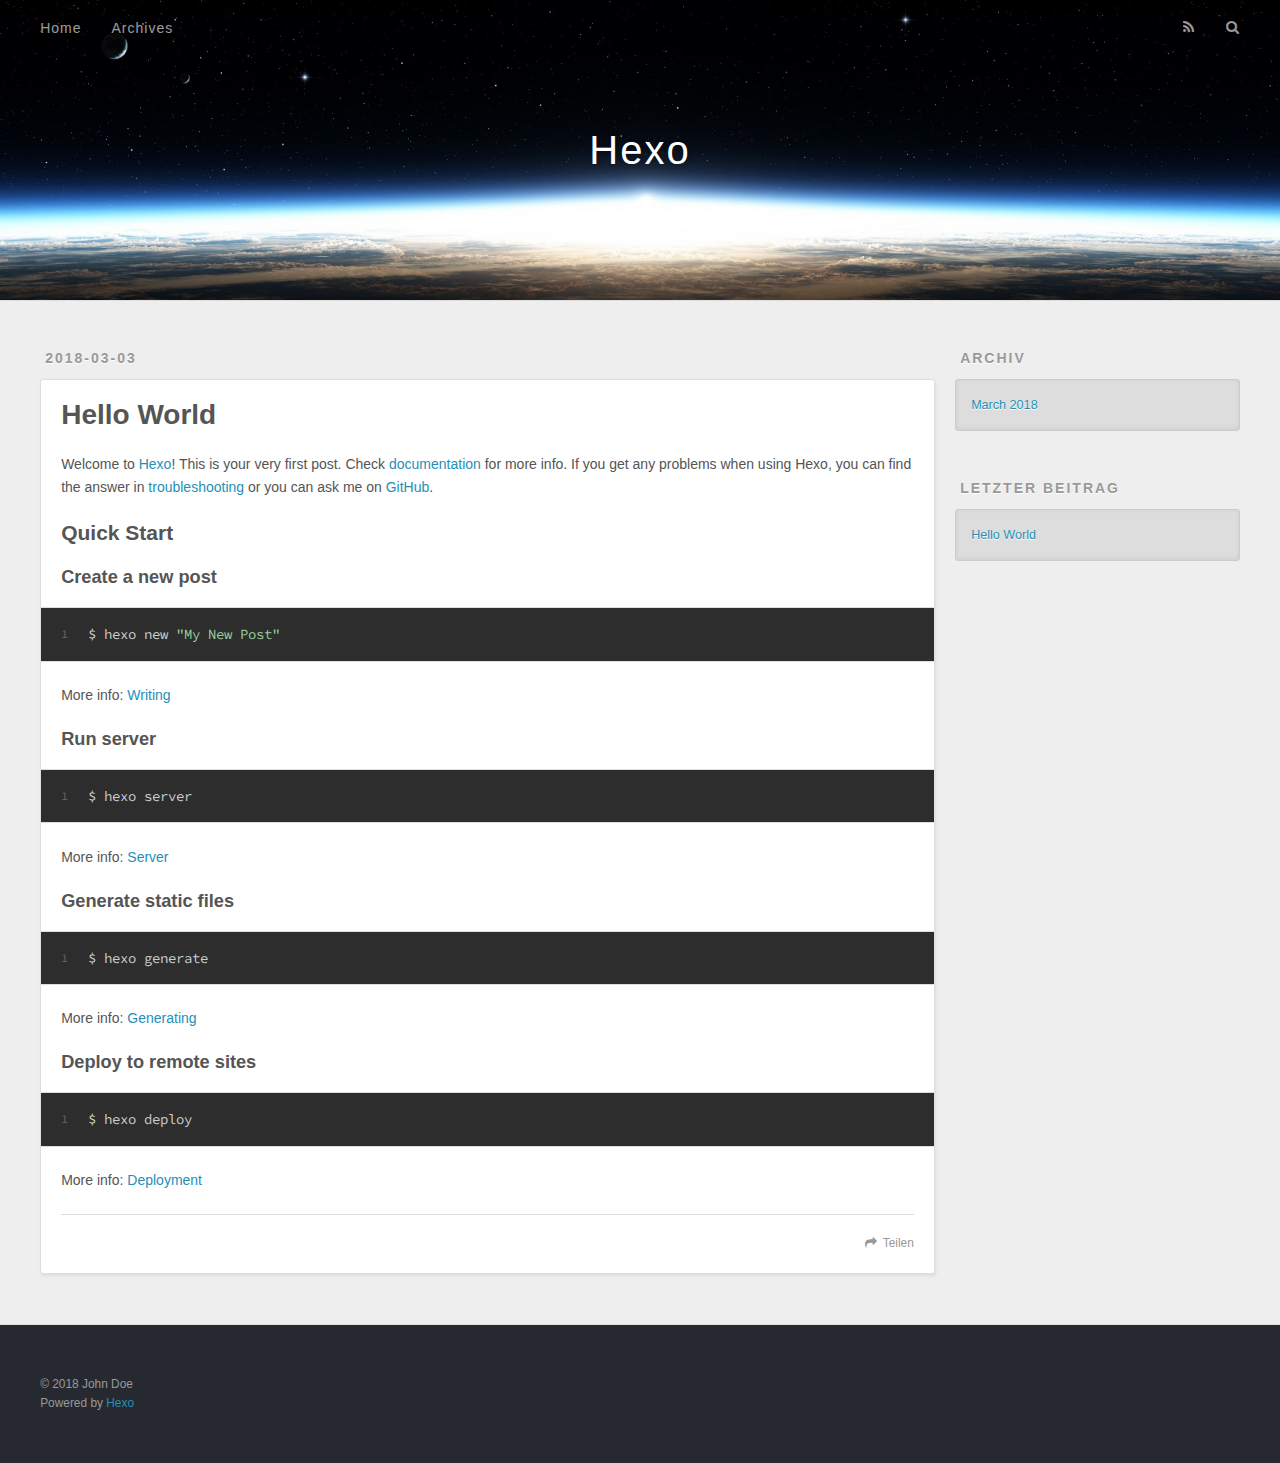
==== index.html @ 1d06ceee "Site updated: 2018-03-03 21:00:55" ====
<!DOCTYPE html>
<html>
<head>
  <meta charset="utf-8">
  

  
  <title>Hexo</title>
  <meta name="viewport" content="width=device-width, initial-scale=1, maximum-scale=1">
  <meta property="og:type" content="website">
<meta property="og:title" content="Hexo">
<meta property="og:url" content="http://yoursite.com/index.html">
<meta property="og:site_name" content="Hexo">
<meta name="twitter:card" content="summary">
<meta name="twitter:title" content="Hexo">
  
    <link rel="alternate" href="/atom.xml" title="Hexo" type="application/atom+xml">
  
  
    <link rel="icon" href="/favicon.png">
  
  
    <link href="//fonts.googleapis.com/css?family=Source+Code+Pro" rel="stylesheet" type="text/css">
  
  <link rel="stylesheet" href="/css/style.css">
</head>

<body>
  <div id="container">
    <div id="wrap">
      <header id="header">
  <div id="banner"></div>
  <div id="header-outer" class="outer">
    <div id="header-title" class="inner">
      <h1 id="logo-wrap">
        <a href="/" id="logo">Hexo</a>
      </h1>
      
    </div>
    <div id="header-inner" class="inner">
      <nav id="main-nav">
        <a id="main-nav-toggle" class="nav-icon"></a>
        
          <a class="main-nav-link" href="/">Home</a>
        
          <a class="main-nav-link" href="/archives">Archives</a>
        
      </nav>
      <nav id="sub-nav">
        
          <a id="nav-rss-link" class="nav-icon" href="/atom.xml" title="RSS Feed"></a>
        
        <a id="nav-search-btn" class="nav-icon" title="Suche"></a>
      </nav>
      <div id="search-form-wrap">
        <form action="//google.com/search" method="get" accept-charset="UTF-8" class="search-form"><input type="search" name="q" class="search-form-input" placeholder="Search"><button type="submit" class="search-form-submit">&#xF002;</button><input type="hidden" name="sitesearch" value="http://yoursite.com"></form>
      </div>
    </div>
  </div>
</header>
      <div class="outer">
        <section id="main">
  
    <article id="post-hello-world" class="article article-type-post" itemscope itemprop="blogPost">
  <div class="article-meta">
    <a href="/2018/03/03/hello-world/" class="article-date">
  <time datetime="2018-03-03T11:39:38.576Z" itemprop="datePublished">2018-03-03</time>
</a>
    
  </div>
  <div class="article-inner">
    
    
      <header class="article-header">
        
  
    <h1 itemprop="name">
      <a class="article-title" href="/2018/03/03/hello-world/">Hello World</a>
    </h1>
  

      </header>
    
    <div class="article-entry" itemprop="articleBody">
      
        <p>Welcome to <a href="https://hexo.io/" target="_blank" rel="noopener">Hexo</a>! This is your very first post. Check <a href="https://hexo.io/docs/" target="_blank" rel="noopener">documentation</a> for more info. If you get any problems when using Hexo, you can find the answer in <a href="https://hexo.io/docs/troubleshooting.html" target="_blank" rel="noopener">troubleshooting</a> or you can ask me on <a href="https://github.com/hexojs/hexo/issues" target="_blank" rel="noopener">GitHub</a>.</p>
<h2 id="Quick-Start"><a href="#Quick-Start" class="headerlink" title="Quick Start"></a>Quick Start</h2><h3 id="Create-a-new-post"><a href="#Create-a-new-post" class="headerlink" title="Create a new post"></a>Create a new post</h3><figure class="highlight bash"><table><tr><td class="gutter"><pre><span class="line">1</span><br></pre></td><td class="code"><pre><span class="line">$ hexo new <span class="string">"My New Post"</span></span><br></pre></td></tr></table></figure>
<p>More info: <a href="https://hexo.io/docs/writing.html" target="_blank" rel="noopener">Writing</a></p>
<h3 id="Run-server"><a href="#Run-server" class="headerlink" title="Run server"></a>Run server</h3><figure class="highlight bash"><table><tr><td class="gutter"><pre><span class="line">1</span><br></pre></td><td class="code"><pre><span class="line">$ hexo server</span><br></pre></td></tr></table></figure>
<p>More info: <a href="https://hexo.io/docs/server.html" target="_blank" rel="noopener">Server</a></p>
<h3 id="Generate-static-files"><a href="#Generate-static-files" class="headerlink" title="Generate static files"></a>Generate static files</h3><figure class="highlight bash"><table><tr><td class="gutter"><pre><span class="line">1</span><br></pre></td><td class="code"><pre><span class="line">$ hexo generate</span><br></pre></td></tr></table></figure>
<p>More info: <a href="https://hexo.io/docs/generating.html" target="_blank" rel="noopener">Generating</a></p>
<h3 id="Deploy-to-remote-sites"><a href="#Deploy-to-remote-sites" class="headerlink" title="Deploy to remote sites"></a>Deploy to remote sites</h3><figure class="highlight bash"><table><tr><td class="gutter"><pre><span class="line">1</span><br></pre></td><td class="code"><pre><span class="line">$ hexo deploy</span><br></pre></td></tr></table></figure>
<p>More info: <a href="https://hexo.io/docs/deployment.html" target="_blank" rel="noopener">Deployment</a></p>

      
    </div>
    <footer class="article-footer">
      <a data-url="http://yoursite.com/2018/03/03/hello-world/" data-id="cjebdlide0000dkpuajlhf1fl" class="article-share-link">Teilen</a>
      
      
    </footer>
  </div>
  
</article>


  


</section>
        
          <aside id="sidebar">
  
    

  
    

  
    
  
    
  <div class="widget-wrap">
    <h3 class="widget-title">Archiv</h3>
    <div class="widget">
      <ul class="archive-list"><li class="archive-list-item"><a class="archive-list-link" href="/archives/2018/03/">March 2018</a></li></ul>
    </div>
  </div>


  
    
  <div class="widget-wrap">
    <h3 class="widget-title">letzter Beitrag</h3>
    <div class="widget">
      <ul>
        
          <li>
            <a href="/2018/03/03/hello-world/">Hello World</a>
          </li>
        
      </ul>
    </div>
  </div>

  
</aside>
        
      </div>
      <footer id="footer">
  
  <div class="outer">
    <div id="footer-info" class="inner">
      &copy; 2018 John Doe<br>
      Powered by <a href="http://hexo.io/" target="_blank">Hexo</a>
    </div>
  </div>
</footer>
    </div>
    <nav id="mobile-nav">
  
    <a href="/" class="mobile-nav-link">Home</a>
  
    <a href="/archives" class="mobile-nav-link">Archives</a>
  
</nav>
    

<script src="//ajax.googleapis.com/ajax/libs/jquery/2.0.3/jquery.min.js"></script>


  <link rel="stylesheet" href="/fancybox/jquery.fancybox.css">
  <script src="/fancybox/jquery.fancybox.pack.js"></script>


<script src="/js/script.js"></script>



  </div>
</body>
</html>
---- css/style.css ----
body {
  width: 100%;
}
body:before,
body:after {
  content: "";
  display: table;
}
body:after {
  clear: both;
}
html,
body,
div,
span,
applet,
object,
iframe,
h1,
h2,
h3,
h4,
h5,
h6,
p,
blockquote,
pre,
a,
abbr,
acronym,
address,
big,
cite,
code,
del,
dfn,
em,
img,
ins,
kbd,
q,
s,
samp,
small,
strike,
strong,
sub,
sup,
tt,
var,
dl,
dt,
dd,
ol,
ul,
li,
fieldset,
form,
label,
legend,
table,
caption,
tbody,
tfoot,
thead,
tr,
th,
td {
  margin: 0;
  padding: 0;
  border: 0;
  outline: 0;
  font-weight: inherit;
  font-style: inherit;
  font-family: inherit;
  font-size: 100%;
  vertical-align: baseline;
}
body {
  line-height: 1;
  color: #000;
  background: #fff;
}
ol,
ul {
  list-style: none;
}
table {
  border-collapse: separate;
  border-spacing: 0;
  vertical-align: middle;
}
caption,
th,
td {
  text-align: left;
  font-weight: normal;
  vertical-align: middle;
}
a img {
  border: none;
}
input,
button {
  margin: 0;
  padding: 0;
}
input::-moz-focus-inner,
button::-moz-focus-inner {
  border: 0;
  padding: 0;
}
@font-face {
  font-family: FontAwesome;
  font-style: normal;
  font-weight: normal;
  src: url("fonts/fontawesome-webfont.eot?v=#4.0.3");
  src: url("fonts/fontawesome-webfont.eot?#iefix&v=#4.0.3") format("embedded-opentype"), url("fonts/fontawesome-webfont.woff?v=#4.0.3") format("woff"), url("fonts/fontawesome-webfont.ttf?v=#4.0.3") format("truetype"), url("fonts/fontawesome-webfont.svg#fontawesomeregular?v=#4.0.3") format("svg");
}
html,
body,
#container {
  height: 100%;
}
body {
  background: #eee;
  font: 14px -apple-system, BlinkMacSystemFont, "Segoe UI", "Roboto", "Oxygen", "Ubuntu", "Cantarell", "Fira Sans", "Droid Sans", "Helvetica Neue", sans-serif;
  -webkit-text-size-adjust: 100%;
}
.outer {
  max-width: 1220px;
  margin: 0 auto;
  padding: 0 20px;
}
.outer:before,
.outer:after {
  content: "";
  display: table;
}
.outer:after {
  clear: both;
}
.inner {
  display: inline;
  float: left;
  width: 98.33333333333333%;
  margin: 0 0.833333333333333%;
}
.left,
.alignleft {
  float: left;
}
.right,
.alignright {
  float: right;
}
.clear {
  clear: both;
}
#container {
  position: relative;
}
.mobile-nav-on {
  overflow: hidden;
}
#wrap {
  height: 100%;
  width: 100%;
  position: absolute;
  top: 0;
  left: 0;
  -webkit-transition: 0.2s ease-out;
  -moz-transition: 0.2s ease-out;
  -ms-transition: 0.2s ease-out;
  transition: 0.2s ease-out;
  z-index: 1;
  background: #eee;
}
.mobile-nav-on #wrap {
  left: 280px;
}
@media screen and (min-width: 768px) {
  #main {
    display: inline;
    float: left;
    width: 73.33333333333333%;
    margin: 0 0.833333333333333%;
  }
}
.article-date,
.article-category-link,
.archive-year,
.widget-title {
  text-decoration: none;
  text-transform: uppercase;
  letter-spacing: 2px;
  color: #999;
  margin-bottom: 1em;
  margin-left: 5px;
  line-height: 1em;
  text-shadow: 0 1px #fff;
  font-weight: bold;
}
.article-inner,
.archive-article-inner {
  background: #fff;
  -webkit-box-shadow: 1px 2px 3px #ddd;
  box-shadow: 1px 2px 3px #ddd;
  border: 1px solid #ddd;
  border-radius: 3px;
}
.article-entry h1,
.widget h1 {
  font-size: 2em;
}
.article-entry h2,
.widget h2 {
  font-size: 1.5em;
}
.article-entry h3,
.widget h3 {
  font-size: 1.3em;
}
.article-entry h4,
.widget h4 {
  font-size: 1.2em;
}
.article-entry h5,
.widget h5 {
  font-size: 1em;
}
.article-entry h6,
.widget h6 {
  font-size: 1em;
  color: #999;
}
.article-entry hr,
.widget hr {
  border: 1px dashed #ddd;
}
.article-entry strong,
.widget strong {
  font-weight: bold;
}
.article-entry em,
.widget em,
.article-entry cite,
.widget cite {
  font-style: italic;
}
.article-entry sup,
.widget sup,
.article-entry sub,
.widget sub {
  font-size: 0.75em;
  line-height: 0;
  position: relative;
  vertical-align: baseline;
}
.article-entry sup,
.widget sup {
  top: -0.5em;
}
.article-entry sub,
.widget sub {
  bottom: -0.2em;
}
.article-entry small,
.widget small {
  font-size: 0.85em;
}
.article-entry acronym,
.widget acronym,
.article-entry abbr,
.widget abbr {
  border-bottom: 1px dotted;
}
.article-entry ul,
.widget ul,
.article-entry ol,
.widget ol,
.article-entry dl,
.widget dl {
  margin: 0 20px;
  line-height: 1.6em;
}
.article-entry ul ul,
.widget ul ul,
.article-entry ol ul,
.widget ol ul,
.article-entry ul ol,
.widget ul ol,
.article-entry ol ol,
.widget ol ol {
  margin-top: 0;
  margin-bottom: 0;
}
.article-entry ul,
.widget ul {
  list-style: disc;
}
.article-entry ol,
.widget ol {
  list-style: decimal;
}
.article-entry dt,
.widget dt {
  font-weight: bold;
}
#header {
  height: 300px;
  position: relative;
  border-bottom: 1px solid #ddd;
}
#header:before,
#header:after {
  content: "";
  position: absolute;
  left: 0;
  right: 0;
  height: 40px;
}
#header:before {
  top: 0;
  background: -webkit-linear-gradient(rgba(0,0,0,0.2), transparent);
  background: -moz-linear-gradient(rgba(0,0,0,0.2), transparent);
  background: -ms-linear-gradient(rgba(0,0,0,0.2), transparent);
  background: linear-gradient(rgba(0,0,0,0.2), transparent);
}
#header:after {
  bottom: 0;
  background: -webkit-linear-gradient(transparent, rgba(0,0,0,0.2));
  background: -moz-linear-gradient(transparent, rgba(0,0,0,0.2));
  background: -ms-linear-gradient(transparent, rgba(0,0,0,0.2));
  background: linear-gradient(transparent, rgba(0,0,0,0.2));
}
#header-outer {
  height: 100%;
  position: relative;
}
#header-inner {
  position: relative;
  overflow: hidden;
}
#banner {
  position: absolute;
  top: 0;
  left: 0;
  width: 100%;
  height: 100%;
  background: url("images/banner.jpg") center #000;
  -webkit-background-size: cover;
  -moz-background-size: cover;
  background-size: cover;
  z-index: -1;
}
#header-title {
  text-align: center;
  height: 40px;
  position: absolute;
  top: 50%;
  left: 0;
  margin-top: -20px;
}
#logo,
#subtitle {
  text-decoration: none;
  color: #fff;
  font-weight: 300;
  text-shadow: 0 1px 4px rgba(0,0,0,0.3);
}
#logo {
  font-size: 40px;
  line-height: 40px;
  letter-spacing: 2px;
}
#subtitle {
  font-size: 16px;
  line-height: 16px;
  letter-spacing: 1px;
}
#subtitle-wrap {
  margin-top: 16px;
}
#main-nav {
  float: left;
  margin-left: -15px;
}
.nav-icon,
.main-nav-link {
  float: left;
  color: #fff;
  opacity: 0.6;
  text-decoration: none;
  text-shadow: 0 1px rgba(0,0,0,0.2);
  -webkit-transition: opacity 0.2s;
  -moz-transition: opacity 0.2s;
  -ms-transition: opacity 0.2s;
  transition: opacity 0.2s;
  display: block;
  padding: 20px 15px;
}
.nav-icon:hover,
.main-nav-link:hover {
  opacity: 1;
}
.nav-icon {
  font-family: FontAwesome;
  text-align: center;
  font-size: 14px;
  width: 14px;
  height: 14px;
  padding: 20px 15px;
  position: relative;
  cursor: pointer;
}
.main-nav-link {
  font-weight: 300;
  letter-spacing: 1px;
}
@media screen and (max-width: 479px) {
  .main-nav-link {
    display: none;
  }
}
#main-nav-toggle {
  display: none;
}
#main-nav-toggle:before {
  content: "\f0c9";
}
@media screen and (max-width: 479px) {
  #main-nav-toggle {
    display: block;
  }
}
#sub-nav {
  float: right;
  margin-right: -15px;
}
#nav-rss-link:before {
  content: "\f09e";
}
#nav-search-btn:before {
  content: "\f002";
}
#search-form-wrap {
  position: absolute;
  top: 15px;
  width: 150px;
  height: 30px;
  right: -150px;
  opacity: 0;
  -webkit-transition: 0.2s ease-out;
  -moz-transition: 0.2s ease-out;
  -ms-transition: 0.2s ease-out;
  transition: 0.2s ease-out;
}
#search-form-wrap.on {
  opacity: 1;
  right: 0;
}
@media screen and (max-width: 479px) {
  #search-form-wrap {
    width: 100%;
    right: -100%;
  }
}
.search-form {
  position: absolute;
  top: 0;
  left: 0;
  right: 0;
  background: #fff;
  padding: 5px 15px;
  border-radius: 15px;
  -webkit-box-shadow: 0 0 10px rgba(0,0,0,0.3);
  box-shadow: 0 0 10px rgba(0,0,0,0.3);
}
.search-form-input {
  border: none;
  background: none;
  color: #555;
  width: 100%;
  font: 13px -apple-system, BlinkMacSystemFont, "Segoe UI", "Roboto", "Oxygen", "Ubuntu", "Cantarell", "Fira Sans", "Droid Sans", "Helvetica Neue", sans-serif;
  outline: none;
}
.search-form-input::-webkit-search-results-decoration,
.search-form-input::-webkit-search-cancel-button {
  -webkit-appearance: none;
}
.search-form-submit {
  position: absolute;
  top: 50%;
  right: 10px;
  margin-top: -7px;
  font: 13px FontAwesome;
  border: none;
  background: none;
  color: #bbb;
  cursor: pointer;
}
.search-form-submit:hover,
.search-form-submit:focus {
  color: #777;
}
.article {
  margin: 50px 0;
}
.article-inner {
  overflow: hidden;
}
.article-meta:before,
.article-meta:after {
  content: "";
  display: table;
}
.article-meta:after {
  clear: both;
}
.article-date {
  float: left;
}
.article-category {
  float: left;
  line-height: 1em;
  color: #ccc;
  text-shadow: 0 1px #fff;
  margin-left: 8px;
}
.article-category:before {
  content: "\2022";
}
.article-category-link {
  margin: 0 12px 1em;
}
.article-header {
  padding: 20px 20px 0;
}
.article-title {
  text-decoration: none;
  font-size: 2em;
  font-weight: bold;
  color: #555;
  line-height: 1.1em;
  -webkit-transition: color 0.2s;
  -moz-transition: color 0.2s;
  -ms-transition: color 0.2s;
  transition: color 0.2s;
}
a.article-title:hover {
  color: #258fb8;
}
.article-entry {
  color: #555;
  padding: 0 20px;
}
.article-entry:before,
.article-entry:after {
  content: "";
  display: table;
}
.article-entry:after {
  clear: both;
}
.article-entry p,
.article-entry table {
  line-height: 1.6em;
  margin: 1.6em 0;
}
.article-entry h1,
.article-entry h2,
.article-entry h3,
.article-entry h4,
.article-entry h5,
.article-entry h6 {
  font-weight: bold;
}
.article-entry h1,
.article-entry h2,
.article-entry h3,
.article-entry h4,
.article-entry h5,
.article-entry h6 {
  line-height: 1.1em;
  margin: 1.1em 0;
}
.article-entry a {
  color: #258fb8;
  text-decoration: none;
}
.article-entry a:hover {
  text-decoration: underline;
}
.article-entry ul,
.article-entry ol,
.article-entry dl {
  margin-top: 1.6em;
  margin-bottom: 1.6em;
}
.article-entry img,
.article-entry video {
  max-width: 100%;
  height: auto;
  display: block;
  margin: auto;
}
.article-entry iframe {
  border: none;
}
.article-entry table {
  width: 100%;
  border-collapse: collapse;
  border-spacing: 0;
}
.article-entry th {
  font-weight: bold;
  border-bottom: 3px solid #ddd;
  padding-bottom: 0.5em;
}
.article-entry td {
  border-bottom: 1px solid #ddd;
  padding: 10px 0;
}
.article-entry blockquote {
  font-family: Georgia, "Times New Roman", serif;
  font-size: 1.4em;
  margin: 1.6em 20px;
  text-align: center;
}
.article-entry blockquote footer {
  font-size: 14px;
  margin: 1.6em 0;
  font-family: -apple-system, BlinkMacSystemFont, "Segoe UI", "Roboto", "Oxygen", "Ubuntu", "Cantarell", "Fira Sans", "Droid Sans", "Helvetica Neue", sans-serif;
}
.article-entry blockquote footer cite:before {
  content: "—";
  padding: 0 0.5em;
}
.article-entry .pullquote {
  text-align: left;
  width: 45%;
  margin: 0;
}
.article-entry .pullquote.left {
  margin-left: 0.5em;
  margin-right: 1em;
}
.article-entry .pullquote.right {
  margin-right: 0.5em;
  margin-left: 1em;
}
.article-entry .caption {
  color: #999;
  display: block;
  font-size: 0.9em;
  margin-top: 0.5em;
  position: relative;
  text-align: center;
}
.article-entry .video-container {
  position: relative;
  padding-top: 56.25%;
  height: 0;
  overflow: hidden;
}
.article-entry .video-container iframe,
.article-entry .video-container object,
.article-entry .video-container embed {
  position: absolute;
  top: 0;
  left: 0;
  width: 100%;
  height: 100%;
  margin-top: 0;
}
.article-more-link a {
  display: inline-block;
  line-height: 1em;
  padding: 6px 15px;
  border-radius: 15px;
  background: #eee;
  color: #999;
  text-shadow: 0 1px #fff;
  text-decoration: none;
}
.article-more-link a:hover {
  background: #258fb8;
  color: #fff;
  text-decoration: none;
  text-shadow: 0 1px #1e7293;
}
.article-footer {
  font-size: 0.85em;
  line-height: 1.6em;
  border-top: 1px solid #ddd;
  padding-top: 1.6em;
  margin: 0 20px 20px;
}
.article-footer:before,
.article-footer:after {
  content: "";
  display: table;
}
.article-footer:after {
  clear: both;
}
.article-footer a {
  color: #999;
  text-decoration: none;
}
.article-footer a:hover {
  color: #555;
}
.article-tag-list-item {
  float: left;
  margin-right: 10px;
}
.article-tag-list-link:before {
  content: "#";
}
.article-comment-link {
  float: right;
}
.article-comment-link:before {
  content: "\f075";
  font-family: FontAwesome;
  padding-right: 8px;
}
.article-share-link {
  cursor: pointer;
  float: right;
  margin-left: 20px;
}
.article-share-link:before {
  content: "\f064";
  font-family: FontAwesome;
  padding-right: 6px;
}
#article-nav {
  position: relative;
}
#article-nav:before,
#article-nav:after {
  content: "";
  display: table;
}
#article-nav:after {
  clear: both;
}
@media screen and (min-width: 768px) {
  #article-nav {
    margin: 50px 0;
  }
  #article-nav:before {
    width: 8px;
    height: 8px;
    position: absolute;
    top: 50%;
    left: 50%;
    margin-top: -4px;
    margin-left: -4px;
    content: "";
    border-radius: 50%;
    background: #ddd;
    -webkit-box-shadow: 0 1px 2px #fff;
    box-shadow: 0 1px 2px #fff;
  }
}
.article-nav-link-wrap {
  text-decoration: none;
  text-shadow: 0 1px #fff;
  color: #999;
  -webkit-box-sizing: border-box;
  -moz-box-sizing: border-box;
  box-sizing: border-box;
  margin-top: 50px;
  text-align: center;
  display: block;
}
.article-nav-link-wrap:hover {
  color: #555;
}
@media screen and (min-width: 768px) {
  .article-nav-link-wrap {
    width: 50%;
    margin-top: 0;
  }
}
@media screen and (min-width: 768px) {
  #article-nav-newer {
    float: left;
    text-align: right;
    padding-right: 20px;
  }
}
@media screen and (min-width: 768px) {
  #article-nav-older {
    float: right;
    text-align: left;
    padding-left: 20px;
  }
}
.article-nav-caption {
  text-transform: uppercase;
  letter-spacing: 2px;
  color: #ddd;
  line-height: 1em;
  font-weight: bold;
}
#article-nav-newer .article-nav-caption {
  margin-right: -2px;
}
.article-nav-title {
  font-size: 0.85em;
  line-height: 1.6em;
  margin-top: 0.5em;
}
.article-share-box {
  position: absolute;
  display: none;
  background: #fff;
  -webkit-box-shadow: 1px 2px 10px rgba(0,0,0,0.2);
  box-shadow: 1px 2px 10px rgba(0,0,0,0.2);
  border-radius: 3px;
  margin-left: -145px;
  overflow: hidden;
  z-index: 1;
}
.article-share-box.on {
  display: block;
}
.article-share-input {
  width: 100%;
  background: none;
  -webkit-box-sizing: border-box;
  -moz-box-sizing: border-box;
  box-sizing: border-box;
  font: 14px -apple-system, BlinkMacSystemFont, "Segoe UI", "Roboto", "Oxygen", "Ubuntu", "Cantarell", "Fira Sans", "Droid Sans", "Helvetica Neue", sans-serif;
  padding: 0 15px;
  color: #555;
  outline: none;
  border: 1px solid #ddd;
  border-radius: 3px 3px 0 0;
  height: 36px;
  line-height: 36px;
}
.article-share-links {
  background: #eee;
}
.article-share-links:before,
.article-share-links:after {
  content: "";
  display: table;
}
.article-share-links:after {
  clear: both;
}
.article-share-twitter,
.article-share-facebook,
.article-share-pinterest,
.article-share-google {
  width: 50px;
  height: 36px;
  display: block;
  float: left;
  position: relative;
  color: #999;
  text-shadow: 0 1px #fff;
}
.article-share-twitter:before,
.article-share-facebook:before,
.article-share-pinterest:before,
.article-share-google:before {
  font-size: 20px;
  font-family: FontAwesome;
  width: 20px;
  height: 20px;
  position: absolute;
  top: 50%;
  left: 50%;
  margin-top: -10px;
  margin-left: -10px;
  text-align: center;
}
.article-share-twitter:hover,
.article-share-facebook:hover,
.article-share-pinterest:hover,
.article-share-google:hover {
  color: #fff;
}
.article-share-twitter:before {
  content: "\f099";
}
.article-share-twitter:hover {
  background: #00aced;
  text-shadow: 0 1px #008abe;
}
.article-share-facebook:before {
  content: "\f09a";
}
.article-share-facebook:hover {
  background: #3b5998;
  text-shadow: 0 1px #2f477a;
}
.article-share-pinterest:before {
  content: "\f0d2";
}
.article-share-pinterest:hover {
  background: #cb2027;
  text-shadow: 0 1px #a21a1f;
}
.article-share-google:before {
  content: "\f0d5";
}
.article-share-google:hover {
  background: #dd4b39;
  text-shadow: 0 1px #be3221;
}
.article-gallery {
  background: #000;
  position: relative;
}
.article-gallery-photos {
  position: relative;
  overflow: hidden;
}
.article-gallery-img {
  display: none;
  max-width: 100%;
}
.article-gallery-img:first-child {
  display: block;
}
.article-gallery-img.loaded {
  position: absolute;
  display: block;
}
.article-gallery-img img {
  display: block;
  max-width: 100%;
  margin: 0 auto;
}
#comments {
  background: #fff;
  -webkit-box-shadow: 1px 2px 3px #ddd;
  box-shadow: 1px 2px 3px #ddd;
  padding: 20px;
  border: 1px solid #ddd;
  border-radius: 3px;
  margin: 50px 0;
}
#comments a {
  color: #258fb8;
}
.archives-wrap {
  margin: 50px 0;
}
.archives:before,
.archives:after {
  content: "";
  display: table;
}
.archives:after {
  clear: both;
}
.archive-year-wrap {
  margin-bottom: 1em;
}
.archives {
  -webkit-column-gap: 10px;
  -moz-column-gap: 10px;
  column-gap: 10px;
}
@media screen and (min-width: 480px) and (max-width: 767px) {
  .archives {
    -webkit-column-count: 2;
    -moz-column-count: 2;
    column-count: 2;
  }
}
@media screen and (min-width: 768px) {
  .archives {
    -webkit-column-count: 3;
    -moz-column-count: 3;
    column-count: 3;
  }
}
.archive-article {
  -webkit-column-break-inside: avoid;
  page-break-inside: avoid;
  overflow: hidden;
  break-inside: avoid-column;
}
.archive-article-inner {
  padding: 10px;
  margin-bottom: 15px;
}
.archive-article-title {
  text-decoration: none;
  font-weight: bold;
  color: #555;
  -webkit-transition: color 0.2s;
  -moz-transition: color 0.2s;
  -ms-transition: color 0.2s;
  transition: color 0.2s;
  line-height: 1.6em;
}
.archive-article-title:hover {
  color: #258fb8;
}
.archive-article-footer {
  margin-top: 1em;
}
.archive-article-date {
  color: #999;
  text-decoration: none;
  font-size: 0.85em;
  line-height: 1em;
  margin-bottom: 0.5em;
  display: block;
}
#page-nav {
  margin: 50px auto;
  background: #fff;
  -webkit-box-shadow: 1px 2px 3px #ddd;
  box-shadow: 1px 2px 3px #ddd;
  border: 1px solid #ddd;
  border-radius: 3px;
  text-align: center;
  color: #999;
  overflow: hidden;
}
#page-nav:before,
#page-nav:after {
  content: "";
  display: table;
}
#page-nav:after {
  clear: both;
}
#page-nav a,
#page-nav span {
  padding: 10px 20px;
  line-height: 1;
  height: 2ex;
}
#page-nav a {
  color: #999;
  text-decoration: none;
}
#page-nav a:hover {
  background: #999;
  color: #fff;
}
#page-nav .prev {
  float: left;
}
#page-nav .next {
  float: right;
}
#page-nav .page-number {
  display: inline-block;
}
@media screen and (max-width: 479px) {
  #page-nav .page-number {
    display: none;
  }
}
#page-nav .current {
  color: #555;
  font-weight: bold;
}
#page-nav .space {
  color: #ddd;
}
#footer {
  background: #262a30;
  padding: 50px 0;
  border-top: 1px solid #ddd;
  color: #999;
}
#footer a {
  color: #258fb8;
  text-decoration: none;
}
#footer a:hover {
  text-decoration: underline;
}
#footer-info {
  line-height: 1.6em;
  font-size: 0.85em;
}
.article-entry pre,
.article-entry .highlight {
  background: #2d2d2d;
  margin: 0 -20px;
  padding: 15px 20px;
  border-style: solid;
  border-color: #ddd;
  border-width: 1px 0;
  overflow: auto;
  color: #ccc;
  line-height: 22.400000000000002px;
}
.article-entry .highlight .gutter pre,
.article-entry .gist .gist-file .gist-data .line-numbers {
  color: #666;
  font-size: 0.85em;
}
.article-entry pre,
.article-entry code {
  font-family: "Source Code Pro", Consolas, Monaco, Menlo, Consolas, monospace;
}
.article-entry code {
  background: #eee;
  text-shadow: 0 1px #fff;
  padding: 0 0.3em;
}
.article-entry pre code {
  background: none;
  text-shadow: none;
  padding: 0;
}
.article-entry .highlight pre {
  border: none;
  margin: 0;
  padding: 0;
}
.article-entry .highlight table {
  margin: 0;
  width: auto;
}
.article-entry .highlight td {
  border: none;
  padding: 0;
}
.article-entry .highlight figcaption {
  font-size: 0.85em;
  color: #999;
  line-height: 1em;
  margin-bottom: 1em;
}
.article-entry .highlight figcaption:before,
.article-entry .highlight figcaption:after {
  content: "";
  display: table;
}
.article-entry .highlight figcaption:after {
  clear: both;
}
.article-entry .highlight figcaption a {
  float: right;
}
.article-entry .highlight .gutter pre {
  text-align: right;
  padding-right: 20px;
}
.article-entry .highlight .line {
  height: 22.400000000000002px;
}
.article-entry .highlight .line.marked {
  background: #515151;
}
.article-entry .gist {
  margin: 0 -20px;
  border-style: solid;
  border-color: #ddd;
  border-width: 1px 0;
  background: #2d2d2d;
  padding: 15px 20px 15px 0;
}
.article-entry .gist .gist-file {
  border: none;
  font-family: "Source Code Pro", Consolas, Monaco, Menlo, Consolas, monospace;
  margin: 0;
}
.article-entry .gist .gist-file .gist-data {
  background: none;
  border: none;
}
.article-entry .gist .gist-file .gist-data .line-numbers {
  background: none;
  border: none;
  padding: 0 20px 0 0;
}
.article-entry .gist .gist-file .gist-data .line-data {
  padding: 0 !important;
}
.article-entry .gist .gist-file .highlight {
  margin: 0;
  padding: 0;
  border: none;
}
.article-entry .gist .gist-file .gist-meta {
  background: #2d2d2d;
  color: #999;
  font: 0.85em -apple-system, BlinkMacSystemFont, "Segoe UI", "Roboto", "Oxygen", "Ubuntu", "Cantarell", "Fira Sans", "Droid Sans", "Helvetica Neue", sans-serif;
  text-shadow: 0 0;
  padding: 0;
  margin-top: 1em;
  margin-left: 20px;
}
.article-entry .gist .gist-file .gist-meta a {
  color: #258fb8;
  font-weight: normal;
}
.article-entry .gist .gist-file .gist-meta a:hover {
  text-decoration: underline;
}
pre .comment,
pre .title {
  color: #999;
}
pre .variable,
pre .attribute,
pre .tag,
pre .regexp,
pre .ruby .constant,
pre .xml .tag .title,
pre .xml .pi,
pre .xml .doctype,
pre .html .doctype,
pre .css .id,
pre .css .class,
pre .css .pseudo {
  color: #f2777a;
}
pre .number,
pre .preprocessor,
pre .built_in,
pre .literal,
pre .params,
pre .constant {
  color: #f99157;
}
pre .class,
pre .ruby .class .title,
pre .css .rules .attribute {
  color: #9c9;
}
pre .string,
pre .value,
pre .inheritance,
pre .header,
pre .ruby .symbol,
pre .xml .cdata {
  color: #9c9;
}
pre .css .hexcolor {
  color: #6cc;
}
pre .function,
pre .python .decorator,
pre .python .title,
pre .ruby .function .title,
pre .ruby .title .keyword,
pre .perl .sub,
pre .javascript .title,
pre .coffeescript .title {
  color: #69c;
}
pre .keyword,
pre .javascript .function {
  color: #c9c;
}
@media screen and (max-width: 479px) {
  #mobile-nav {
    position: absolute;
    top: 0;
    left: 0;
    width: 280px;
    height: 100%;
    background: #191919;
    border-right: 1px solid #fff;
  }
}
@media screen and (max-width: 479px) {
  .mobile-nav-link {
    display: block;
    color: #999;
    text-decoration: none;
    padding: 15px 20px;
    font-weight: bold;
  }
  .mobile-nav-link:hover {
    color: #fff;
  }
}
@media screen and (min-width: 768px) {
  #sidebar {
    display: inline;
    float: left;
    width: 23.333333333333332%;
    margin: 0 0.833333333333333%;
  }
}
.widget-wrap {
  margin: 50px 0;
}
.widget {
  color: #777;
  text-shadow: 0 1px #fff;
  background: #ddd;
  -webkit-box-shadow: 0 -1px 4px #ccc inset;
  box-shadow: 0 -1px 4px #ccc inset;
  border: 1px solid #ccc;
  padding: 15px;
  border-radius: 3px;
}
.widget a {
  color: #258fb8;
  text-decoration: none;
}
.widget a:hover {
  text-decoration: underline;
}
.widget ul ul,
.widget ol ul,
.widget dl ul,
.widget ul ol,
.widget ol ol,
.widget dl ol,
.widget ul dl,
.widget ol dl,
.widget dl dl {
  margin-left: 15px;
  list-style: disc;
}
.widget {
  line-height: 1.6em;
  word-wrap: break-word;
  font-size: 0.9em;
}
.widget ul,
.widget ol {
  list-style: none;
  margin: 0;
}
.widget ul ul,
.widget ol ul,
.widget ul ol,
.widget ol ol {
  margin: 0 20px;
}
.widget ul ul,
.widget ol ul {
  list-style: disc;
}
.widget ul ol,
.widget ol ol {
  list-style: decimal;
}
.category-list-count,
.tag-list-count,
.archive-list-count {
  padding-left: 5px;
  color: #999;
  font-size: 0.85em;
}
.category-list-count:before,
.tag-list-count:before,
.archive-list-count:before {
  content: "(";
}
.category-list-count:after,
.tag-list-count:after,
.archive-list-count:after {
  content: ")";
}
.tagcloud a {
  margin-right: 5px;
  display: inline-block;
}
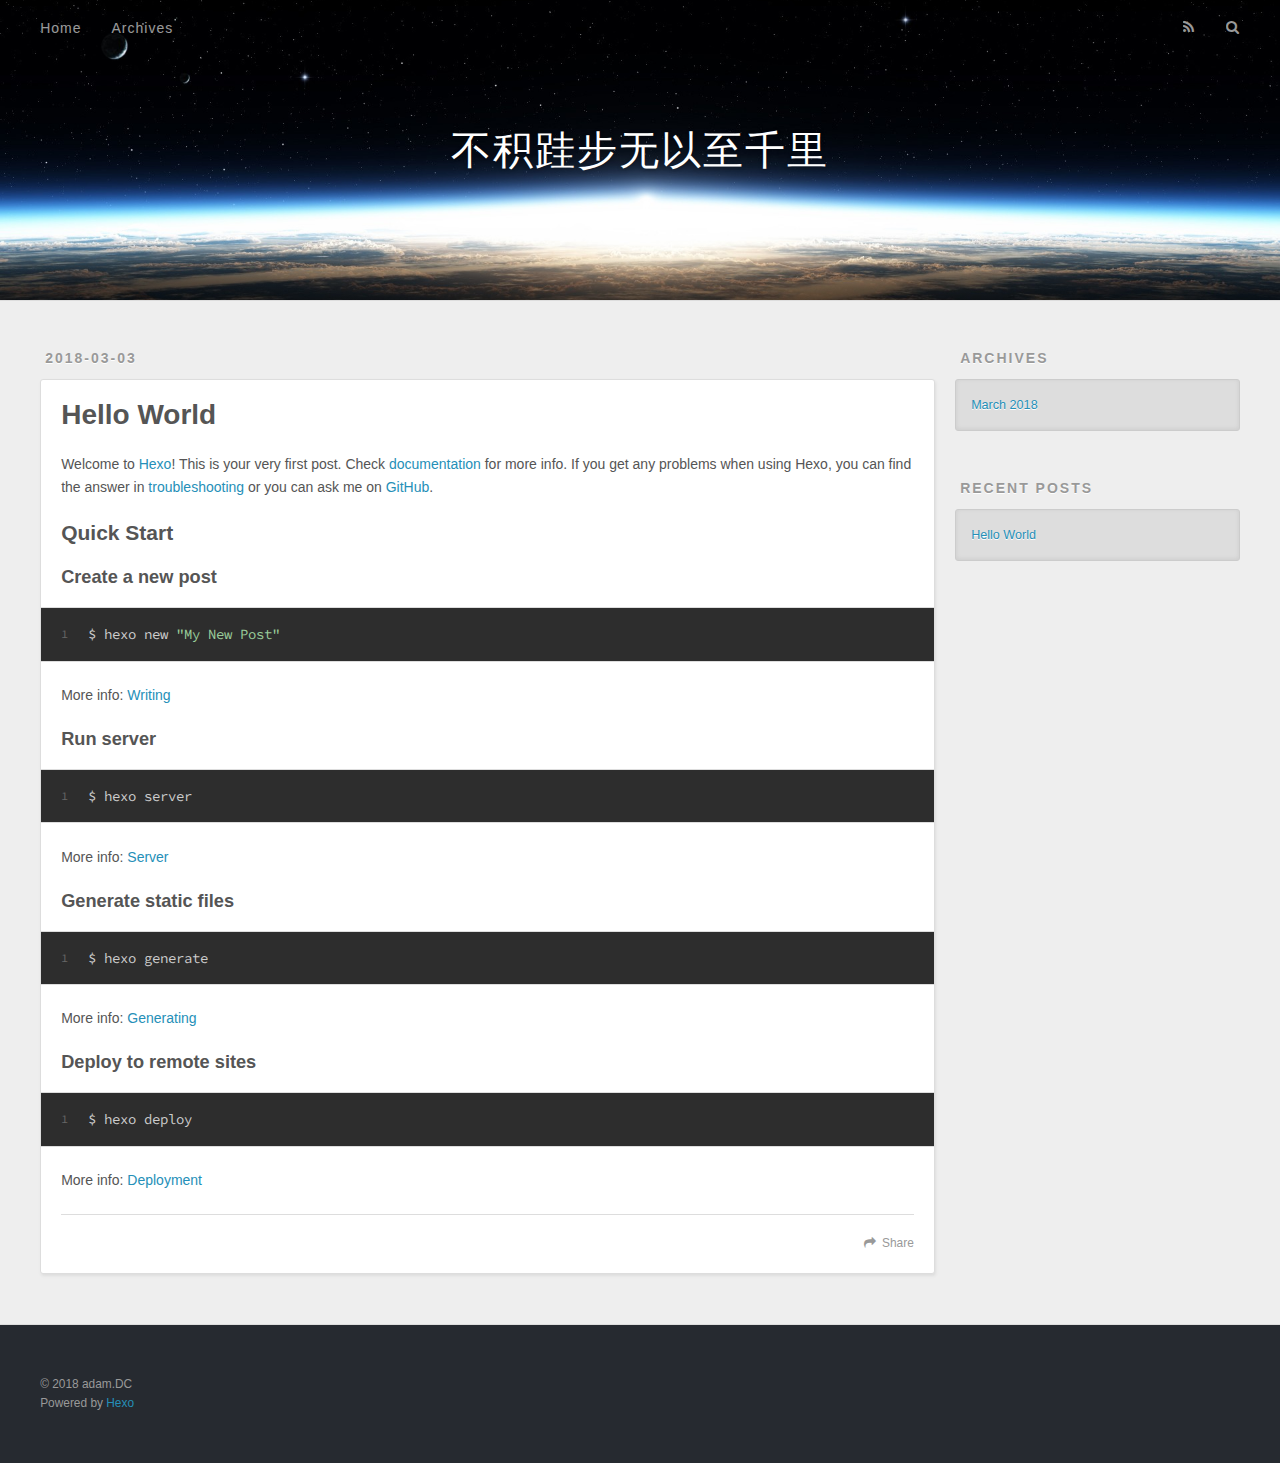
==== commit a0759e2a: "Site updated: 2018-03-04 00:01:03" ====
--- a/index.html
+++ b/index.html
@@ -5,16 +5,16 @@
   
 
   
-  <title>Hexo</title>
+  <title>不积跬步无以至千里</title>
   <meta name="viewport" content="width=device-width, initial-scale=1, maximum-scale=1">
   <meta property="og:type" content="website">
-<meta property="og:title" content="Hexo">
+<meta property="og:title" content="不积跬步无以至千里">
 <meta property="og:url" content="http://yoursite.com/index.html">
-<meta property="og:site_name" content="Hexo">
+<meta property="og:site_name" content="不积跬步无以至千里">
 <meta name="twitter:card" content="summary">
-<meta name="twitter:title" content="Hexo">
+<meta name="twitter:title" content="不积跬步无以至千里">
   
-    <link rel="alternate" href="/atom.xml" title="Hexo" type="application/atom+xml">
+    <link rel="alternate" href="/atom.xml" title="不积跬步无以至千里" type="application/atom+xml">
   
   
     <link rel="icon" href="/favicon.png">
@@ -33,7 +33,7 @@
   <div id="header-outer" class="outer">
     <div id="header-title" class="inner">
       <h1 id="logo-wrap">
-        <a href="/" id="logo">Hexo</a>
+        <a href="/" id="logo">不积跬步无以至千里</a>
       </h1>
       
     </div>
@@ -50,7 +50,7 @@
         
           <a id="nav-rss-link" class="nav-icon" href="/atom.xml" title="RSS Feed"></a>
         
-        <a id="nav-search-btn" class="nav-icon" title="Suche"></a>
+        <a id="nav-search-btn" class="nav-icon" title="Search"></a>
       </nav>
       <div id="search-form-wrap">
         <form action="//google.com/search" method="get" accept-charset="UTF-8" class="search-form"><input type="search" name="q" class="search-form-input" placeholder="Search"><button type="submit" class="search-form-submit">&#xF002;</button><input type="hidden" name="sitesearch" value="http://yoursite.com"></form>
@@ -96,7 +96,7 @@
       
     </div>
     <footer class="article-footer">
-      <a data-url="http://yoursite.com/2018/03/03/hello-world/" data-id="cjebdlide0000dkpuajlhf1fl" class="article-share-link">Teilen</a>
+      <a data-url="http://yoursite.com/2018/03/03/hello-world/" data-id="cjebk13tt0000l0pujb4e0zfg" class="article-share-link">Share</a>
       
       
     </footer>
@@ -122,7 +122,7 @@
   
     
   <div class="widget-wrap">
-    <h3 class="widget-title">Archiv</h3>
+    <h3 class="widget-title">Archives</h3>
     <div class="widget">
       <ul class="archive-list"><li class="archive-list-item"><a class="archive-list-link" href="/archives/2018/03/">March 2018</a></li></ul>
     </div>
@@ -132,7 +132,7 @@
   
     
   <div class="widget-wrap">
-    <h3 class="widget-title">letzter Beitrag</h3>
+    <h3 class="widget-title">Recent Posts</h3>
     <div class="widget">
       <ul>
         
@@ -152,7 +152,7 @@
   
   <div class="outer">
     <div id="footer-info" class="inner">
-      &copy; 2018 John Doe<br>
+      &copy; 2018 adam.DC<br>
       Powered by <a href="http://hexo.io/" target="_blank">Hexo</a>
     </div>
   </div>
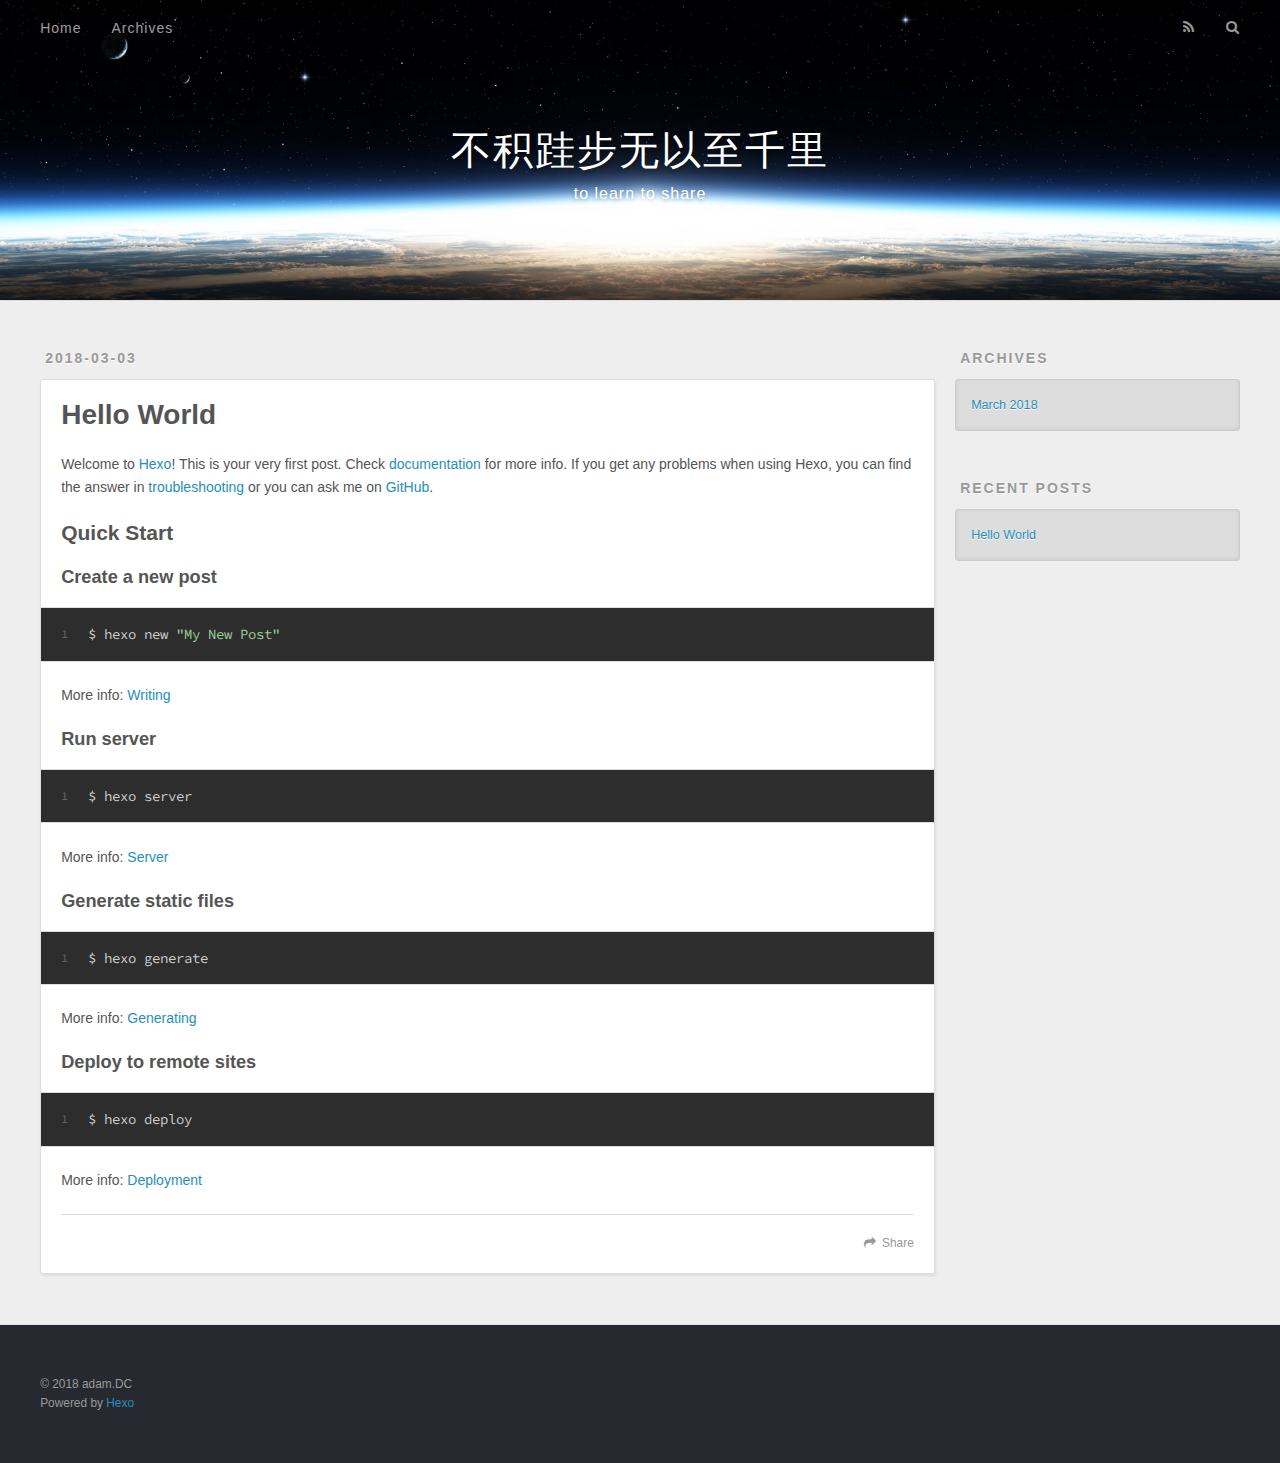
==== commit 3e6c57eb: "Site updated: 2018-03-04 12:34:24" ====
--- a/index.html
+++ b/index.html
@@ -35,6 +35,10 @@
       <h1 id="logo-wrap">
         <a href="/" id="logo">不积跬步无以至千里</a>
       </h1>
+      
+        <h2 id="subtitle-wrap">
+          <a href="/" id="subtitle">to learn to share</a>
+        </h2>
       
     </div>
     <div id="header-inner" class="inner">
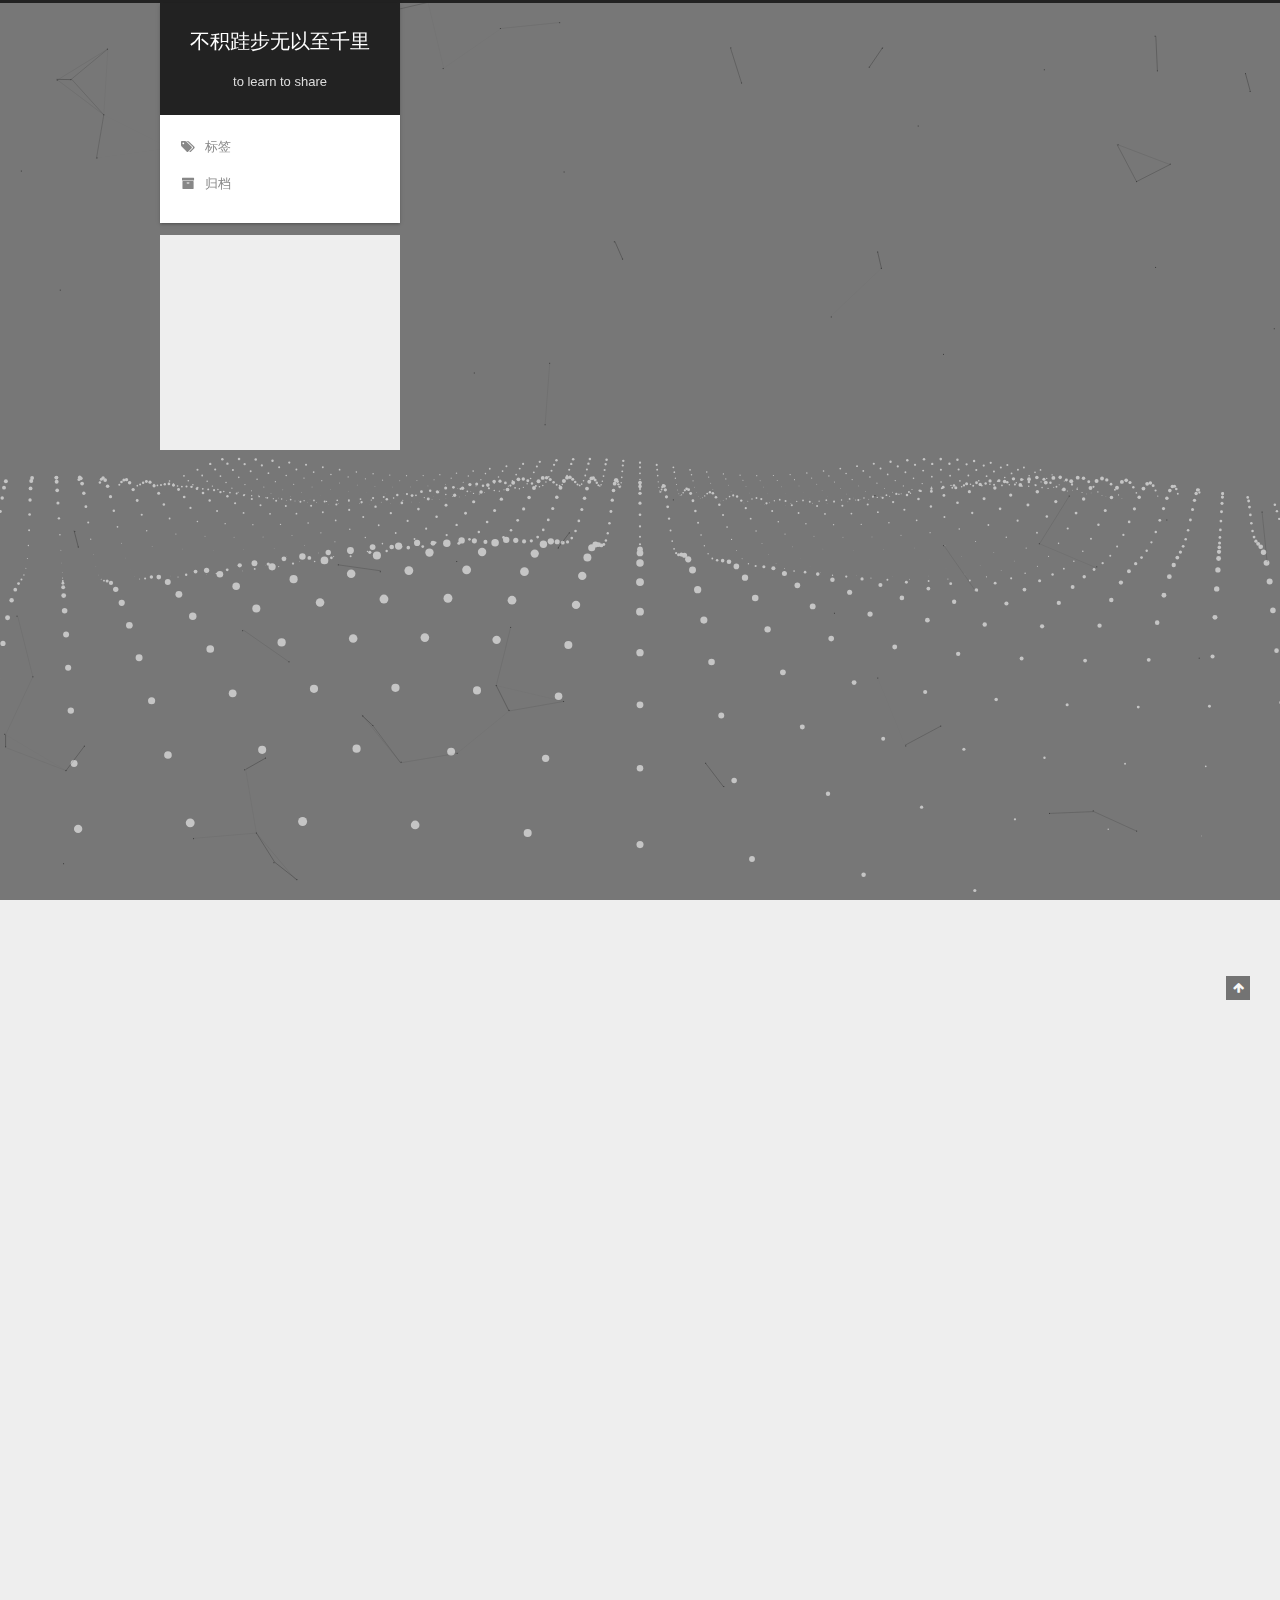
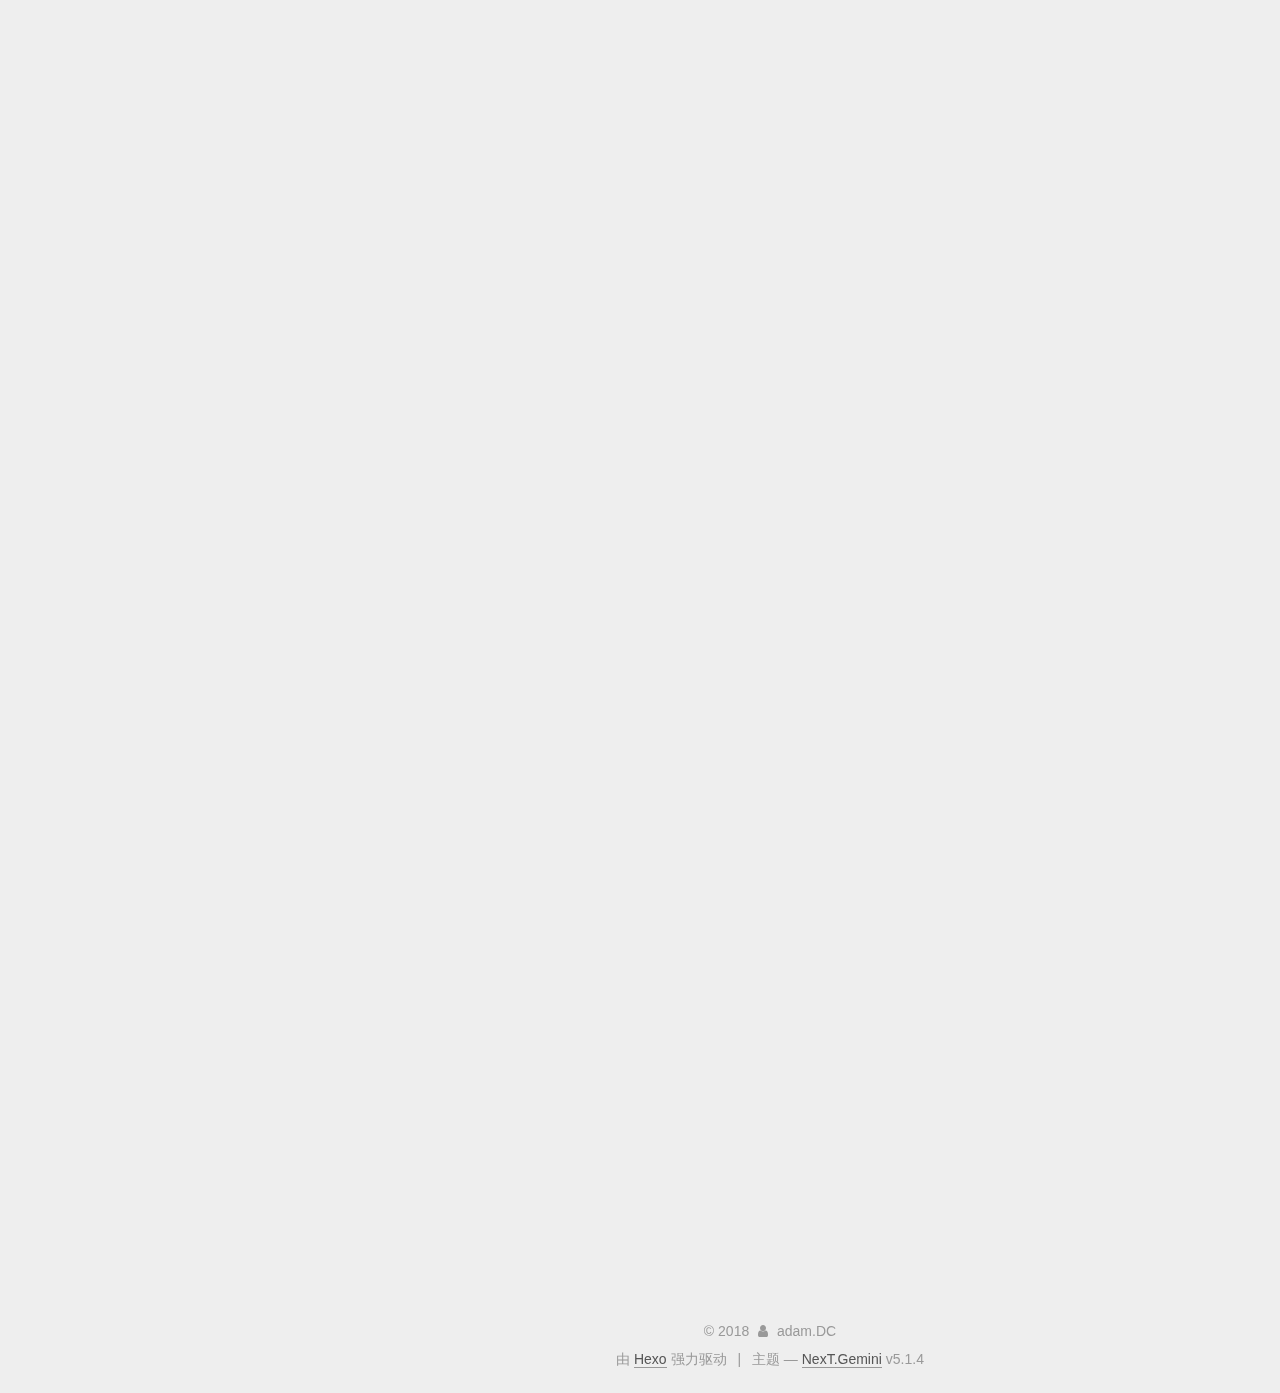
==== commit a05aff60: "Site updated: 2018-03-04 15:35:29" ====
--- a/index.html
+++ b/index.html
@@ -1,93 +1,445 @@
 <!DOCTYPE html>
-<html>
+
+
+
+  
+
+
+<html class="theme-next gemini use-motion" lang="zh-Hans">
 <head>
-  <meta charset="utf-8">
-  
-
-  
-  <title>不积跬步无以至千里</title>
-  <meta name="viewport" content="width=device-width, initial-scale=1, maximum-scale=1">
-  <meta property="og:type" content="website">
+  <meta charset="UTF-8"/>
+<meta http-equiv="X-UA-Compatible" content="IE=edge" />
+<meta name="viewport" content="width=device-width, initial-scale=1, maximum-scale=1"/>
+<meta name="theme-color" content="#222">
+
+
+
+
+
+
+
+
+
+<meta http-equiv="Cache-Control" content="no-transform" />
+<meta http-equiv="Cache-Control" content="no-siteapp" />
+
+
+
+
+
+
+
+
+
+
+
+
+
+
+
+
+  
+  
+  <link href="/lib/fancybox/source/jquery.fancybox.css?v=2.1.5" rel="stylesheet" type="text/css" />
+
+
+
+
+
+
+
+<link href="/lib/font-awesome/css/font-awesome.min.css?v=4.6.2" rel="stylesheet" type="text/css" />
+
+<link href="/css/main.css?v=5.1.4" rel="stylesheet" type="text/css" />
+
+
+  <link rel="apple-touch-icon" sizes="180x180" href="/images/apple-touch-icon-next.png?v=5.1.4">
+
+
+  <link rel="icon" type="image/png" sizes="32x32" href="/images/favicon-32x32-next.png?v=5.1.4">
+
+
+  <link rel="icon" type="image/png" sizes="16x16" href="/images/favicon-16x16-next.png?v=5.1.4">
+
+
+  <link rel="mask-icon" href="/images/logo.svg?v=5.1.4" color="#222">
+
+
+
+
+
+  <meta name="keywords" content="Hexo, NexT" />
+
+
+
+
+
+
+
+
+
+
+<meta property="og:type" content="website">
 <meta property="og:title" content="不积跬步无以至千里">
 <meta property="og:url" content="http://yoursite.com/index.html">
 <meta property="og:site_name" content="不积跬步无以至千里">
+<meta property="og:locale" content="zh-Hans">
 <meta name="twitter:card" content="summary">
 <meta name="twitter:title" content="不积跬步无以至千里">
-  
-    <link rel="alternate" href="/atom.xml" title="不积跬步无以至千里" type="application/atom+xml">
-  
-  
-    <link rel="icon" href="/favicon.png">
-  
-  
-    <link href="//fonts.googleapis.com/css?family=Source+Code+Pro" rel="stylesheet" type="text/css">
-  
-  <link rel="stylesheet" href="/css/style.css">
+
+
+
+<script type="text/javascript" id="hexo.configurations">
+  var NexT = window.NexT || {};
+  var CONFIG = {
+    root: '/',
+    scheme: 'Gemini',
+    version: '5.1.4',
+    sidebar: {"position":"left","display":"post","offset":12,"b2t":false,"scrollpercent":false,"onmobile":false},
+    fancybox: true,
+    tabs: true,
+    motion: {"enable":true,"async":false,"transition":{"post_block":"fadeIn","post_header":"slideDownIn","post_body":"slideDownIn","coll_header":"slideLeftIn","sidebar":"slideUpIn"}},
+    duoshuo: {
+      userId: '0',
+      author: '博主'
+    },
+    algolia: {
+      applicationID: '',
+      apiKey: '',
+      indexName: '',
+      hits: {"per_page":10},
+      labels: {"input_placeholder":"Search for Posts","hits_empty":"We didn't find any results for the search: ${query}","hits_stats":"${hits} results found in ${time} ms"}
+    }
+  };
+</script>
+
+
+
+  <link rel="canonical" href="http://yoursite.com/"/>
+
+
+
+
+
+  <title>不积跬步无以至千里</title>
+  
+
+
+
+
+
+
+
+
 </head>
 
-<body>
-  <div id="container">
-    <div id="wrap">
-      <header id="header">
-  <div id="banner"></div>
-  <div id="header-outer" class="outer">
-    <div id="header-title" class="inner">
-      <h1 id="logo-wrap">
-        <a href="/" id="logo">不积跬步无以至千里</a>
-      </h1>
-      
-        <h2 id="subtitle-wrap">
-          <a href="/" id="subtitle">to learn to share</a>
-        </h2>
-      
+<body itemscope itemtype="http://schema.org/WebPage" lang="zh-Hans">
+
+  
+  
+    
+  
+
+  <div class="container sidebar-position-left 
+  page-home">
+    <div class="headband"></div>
+
+    <header id="header" class="header" itemscope itemtype="http://schema.org/WPHeader">
+      <div class="header-inner"><div class="site-brand-wrapper">
+  <div class="site-meta ">
+    
+
+    <div class="custom-logo-site-title">
+      <a href="/"  class="brand" rel="start">
+        <span class="logo-line-before"><i></i></span>
+        <span class="site-title">不积跬步无以至千里</span>
+        <span class="logo-line-after"><i></i></span>
+      </a>
     </div>
-    <div id="header-inner" class="inner">
-      <nav id="main-nav">
-        <a id="main-nav-toggle" class="nav-icon"></a>
-        
-          <a class="main-nav-link" href="/">Home</a>
-        
-          <a class="main-nav-link" href="/archives">Archives</a>
-        
-      </nav>
-      <nav id="sub-nav">
-        
-          <a id="nav-rss-link" class="nav-icon" href="/atom.xml" title="RSS Feed"></a>
-        
-        <a id="nav-search-btn" class="nav-icon" title="Search"></a>
-      </nav>
-      <div id="search-form-wrap">
-        <form action="//google.com/search" method="get" accept-charset="UTF-8" class="search-form"><input type="search" name="q" class="search-form-input" placeholder="Search"><button type="submit" class="search-form-submit">&#xF002;</button><input type="hidden" name="sitesearch" value="http://yoursite.com"></form>
-      </div>
+      
+        <p class="site-subtitle">to learn to share</p>
+      
+  </div>
+
+  <div class="site-nav-toggle">
+    <button>
+      <span class="btn-bar"></span>
+      <span class="btn-bar"></span>
+      <span class="btn-bar"></span>
+    </button>
+  </div>
+</div>
+
+<nav class="site-nav">
+  
+
+  
+    <ul id="menu" class="menu">
+      
+        
+        <li class="menu-item menu-item-tags">
+          <a href="/tags/" rel="section">
+            
+              <i class="menu-item-icon fa fa-fw fa-tags"></i> <br />
+            
+            标签
+          </a>
+        </li>
+      
+        
+        <li class="menu-item menu-item-archives">
+          <a href="/archives/" rel="section">
+            
+              <i class="menu-item-icon fa fa-fw fa-archive"></i> <br />
+            
+            归档
+          </a>
+        </li>
+      
+
+      
+    </ul>
+  
+
+  
+</nav>
+
+
+
+ </div>
+    </header>
+
+    <main id="main" class="main">
+      <div class="main-inner">
+        <div class="content-wrap">
+          <div id="content" class="content">
+            
+  <section id="posts" class="posts-expand">
+    
+      
+
+  
+
+  
+  
+  
+
+  <article class="post post-type-normal" itemscope itemtype="http://schema.org/Article">
+  
+  
+  
+  <div class="post-block">
+    <link itemprop="mainEntityOfPage" href="http://yoursite.com/2018/03/04/hexo-issue/">
+
+    <span hidden itemprop="author" itemscope itemtype="http://schema.org/Person">
+      <meta itemprop="name" content="adam.DC">
+      <meta itemprop="description" content="">
+      <meta itemprop="image" content="/images/dcimg.jpeg">
+    </span>
+
+    <span hidden itemprop="publisher" itemscope itemtype="http://schema.org/Organization">
+      <meta itemprop="name" content="不积跬步无以至千里">
+    </span>
+
+    
+      <header class="post-header">
+
+        
+        
+          <h1 class="post-title" itemprop="name headline">
+                
+                <a class="post-title-link" href="/2018/03/04/hexo-issue/" itemprop="url">hexo issue</a></h1>
+        
+
+        <div class="post-meta">
+          <span class="post-time">
+            
+              <span class="post-meta-item-icon">
+                <i class="fa fa-calendar-o"></i>
+              </span>
+              
+                <span class="post-meta-item-text">发表于</span>
+              
+              <time title="创建于" itemprop="dateCreated datePublished" datetime="2018-03-04T14:48:12+08:00">
+                2018-03-04
+              </time>
+            
+
+            
+
+            
+          </span>
+
+          
+
+          
+            
+          
+
+          
+          
+
+          
+
+          
+
+          
+
+        </div>
+      </header>
+    
+
+    
+    
+    
+    <div class="post-body" itemprop="articleBody">
+
+      
+      
+
+      
+        
+          
+            <p>How to use hexo to build our first github blog,actually it’s very easy,just follow me,you’ll find out what i say;</p>
+<h2 id="build-github-blog-with-Hexo"><a href="#build-github-blog-with-Hexo" class="headerlink" title="build github blog with Hexo"></a>build github blog with <a href="https://hexo.io/" target="_blank" rel="noopener">Hexo</a></h2><h3 id="build-envirenment"><a href="#build-envirenment" class="headerlink" title="build envirenment"></a>build envirenment</h3><figure class="highlight bash"><table><tr><td class="gutter"><pre><span class="line">1</span><br></pre></td><td class="code"><pre><span class="line">Download and install nodejs</span><br></pre></td></tr></table></figure>
+<p>PS:hexo is a blog framework based on nodejs; npm is convenient to install tools</p>
+<figure class="highlight bash"><table><tr><td class="gutter"><pre><span class="line">1</span><br></pre></td><td class="code"><pre><span class="line">Download git</span><br></pre></td></tr></table></figure>
+<p>PS: use gitbash to deploy</p>
+<h3 id="sign-up-github"><a href="#sign-up-github" class="headerlink" title="sign up github"></a>sign up github</h3><p>add new repository to build github page;the repository name must be yourname.github.io</p>
+<h3 id="build-local-blog"><a href="#build-local-blog" class="headerlink" title="build local blog"></a>build local blog</h3><p>install hexo that use gitbash</p>
+<figure class="highlight bash"><table><tr><td class="gutter"><pre><span class="line">1</span><br></pre></td><td class="code"><pre><span class="line">$ npm install hexo -g</span><br></pre></td></tr></table></figure>
+<p>create new file where u want,under the file that use gitbash</p>
+<figure class="highlight bash"><table><tr><td class="gutter"><pre><span class="line">1</span><br></pre></td><td class="code"><pre><span class="line">$ hexo init</span><br></pre></td></tr></table></figure>
+<p>test in local envirenment</p>
+<figure class="highlight bash"><table><tr><td class="gutter"><pre><span class="line">1</span><br></pre></td><td class="code"><pre><span class="line">$ hexo server</span><br></pre></td></tr></table></figure>
+<p>default port is 4000,you can use as follows to change the post and open it in browser</p>
+<figure class="highlight bash"><table><tr><td class="gutter"><pre><span class="line">1</span><br></pre></td><td class="code"><pre><span class="line">$ hexo server -p 5001</span><br></pre></td></tr></table></figure>
+<h3 id="build-ssh"><a href="#build-ssh" class="headerlink" title="build ssh"></a>build ssh</h3><p>ssh-keygen -t rsa -C “email address” under C:\Users\Administrator.ssh you’ll find two fils named id_rsa and id_rsa.pub </p>
+<p>  ps: 开id_rsa.pub，复制全文。<a href="https://github.com/settings/ssh" target="_blank" rel="noopener">https://github.com/settings/ssh</a> ，Add SSH key，粘贴进去。 如果碰到ssh-keygen不是内部命令，那么需要将git安装目录下的git\user\bin路径设置在环境变量中</p>
+<h3 id="修改配置"><a href="#修改配置" class="headerlink" title="修改配置"></a>修改配置</h3><p>打开_config.yml文件，设置deploy属性；type: git repository: ssh地址 branch: master</p>
+<h3 id="自动部署"><a href="#自动部署" class="headerlink" title="自动部署"></a>自动部署</h3><figure class="highlight bash"><table><tr><td class="gutter"><pre><span class="line">1</span><br></pre></td><td class="code"><pre><span class="line">$ npm install hexo-deployer-git --save</span><br></pre></td></tr></table></figure>
+<figure class="highlight bash"><table><tr><td class="gutter"><pre><span class="line">1</span><br><span class="line">2</span><br></pre></td><td class="code"><pre><span class="line">$ hexo generate</span><br><span class="line">$ hexo deploy</span><br></pre></td></tr></table></figure>
+<p>PS: 如果出现ERROR Deployer not found: git<br>    重新执行 npm install hexo-deployer-git –save   hexo generate   hexo deploy;<br>    部署成功后,在github的settings选项中后出现如下：<br>    Your site is published at <a href="https://idiotfool.github.io/" target="_blank" rel="noopener">https://idiotfool.github.io/</a> </p>
+
+          
+        
+      
     </div>
+    
+    
+    
+
+    
+
+    
+
+    
+
+    <footer class="post-footer">
+      
+
+      
+
+      
+
+      
+      
+        <div class="post-eof"></div>
+      
+    </footer>
   </div>
-</header>
-      <div class="outer">
-        <section id="main">
-  
-    <article id="post-hello-world" class="article article-type-post" itemscope itemprop="blogPost">
-  <div class="article-meta">
-    <a href="/2018/03/03/hello-world/" class="article-date">
-  <time datetime="2018-03-03T11:39:38.576Z" itemprop="datePublished">2018-03-03</time>
-</a>
-    
-  </div>
-  <div class="article-inner">
-    
-    
-      <header class="article-header">
-        
-  
-    <h1 itemprop="name">
-      <a class="article-title" href="/2018/03/03/hello-world/">Hello World</a>
-    </h1>
-  
-
+  
+  
+  
+  </article>
+
+
+    
+      
+
+  
+
+  
+  
+  
+
+  <article class="post post-type-normal" itemscope itemtype="http://schema.org/Article">
+  
+  
+  
+  <div class="post-block">
+    <link itemprop="mainEntityOfPage" href="http://yoursite.com/2018/03/03/hello-world/">
+
+    <span hidden itemprop="author" itemscope itemtype="http://schema.org/Person">
+      <meta itemprop="name" content="adam.DC">
+      <meta itemprop="description" content="">
+      <meta itemprop="image" content="/images/dcimg.jpeg">
+    </span>
+
+    <span hidden itemprop="publisher" itemscope itemtype="http://schema.org/Organization">
+      <meta itemprop="name" content="不积跬步无以至千里">
+    </span>
+
+    
+      <header class="post-header">
+
+        
+        
+          <h1 class="post-title" itemprop="name headline">
+                
+                <a class="post-title-link" href="/2018/03/03/hello-world/" itemprop="url">Hello World</a></h1>
+        
+
+        <div class="post-meta">
+          <span class="post-time">
+            
+              <span class="post-meta-item-icon">
+                <i class="fa fa-calendar-o"></i>
+              </span>
+              
+                <span class="post-meta-item-text">发表于</span>
+              
+              <time title="创建于" itemprop="dateCreated datePublished" datetime="2018-03-03T19:39:38+08:00">
+                2018-03-03
+              </time>
+            
+
+            
+
+            
+          </span>
+
+          
+
+          
+            
+          
+
+          
+          
+
+          
+
+          
+
+          
+
+        </div>
       </header>
     
-    <div class="article-entry" itemprop="articleBody">
-      
-        <p>Welcome to <a href="https://hexo.io/" target="_blank" rel="noopener">Hexo</a>! This is your very first post. Check <a href="https://hexo.io/docs/" target="_blank" rel="noopener">documentation</a> for more info. If you get any problems when using Hexo, you can find the answer in <a href="https://hexo.io/docs/troubleshooting.html" target="_blank" rel="noopener">troubleshooting</a> or you can ask me on <a href="https://github.com/hexojs/hexo/issues" target="_blank" rel="noopener">GitHub</a>.</p>
+
+    
+    
+    
+    <div class="post-body" itemprop="articleBody">
+
+      
+      
+
+      
+        
+          
+            <p>Welcome to <a href="https://hexo.io/" target="_blank" rel="noopener">Hexo</a>! This is your very first post. Check <a href="https://hexo.io/docs/" target="_blank" rel="noopener">documentation</a> for more info. If you get any problems when using Hexo, you can find the answer in <a href="https://hexo.io/docs/troubleshooting.html" target="_blank" rel="noopener">troubleshooting</a> or you can ask me on <a href="https://github.com/hexojs/hexo/issues" target="_blank" rel="noopener">GitHub</a>.</p>
 <h2 id="Quick-Start"><a href="#Quick-Start" class="headerlink" title="Quick Start"></a>Quick Start</h2><h3 id="Create-a-new-post"><a href="#Create-a-new-post" class="headerlink" title="Create a new post"></a>Create a new post</h3><figure class="highlight bash"><table><tr><td class="gutter"><pre><span class="line">1</span><br></pre></td><td class="code"><pre><span class="line">$ hexo new <span class="string">"My New Post"</span></span><br></pre></td></tr></table></figure>
 <p>More info: <a href="https://hexo.io/docs/writing.html" target="_blank" rel="noopener">Writing</a></p>
 <h3 id="Run-server"><a href="#Run-server" class="headerlink" title="Run server"></a>Run server</h3><figure class="highlight bash"><table><tr><td class="gutter"><pre><span class="line">1</span><br></pre></td><td class="code"><pre><span class="line">$ hexo server</span><br></pre></td></tr></table></figure>
@@ -97,91 +449,348 @@
 <h3 id="Deploy-to-remote-sites"><a href="#Deploy-to-remote-sites" class="headerlink" title="Deploy to remote sites"></a>Deploy to remote sites</h3><figure class="highlight bash"><table><tr><td class="gutter"><pre><span class="line">1</span><br></pre></td><td class="code"><pre><span class="line">$ hexo deploy</span><br></pre></td></tr></table></figure>
 <p>More info: <a href="https://hexo.io/docs/deployment.html" target="_blank" rel="noopener">Deployment</a></p>
 
+          
+        
       
     </div>
-    <footer class="article-footer">
-      <a data-url="http://yoursite.com/2018/03/03/hello-world/" data-id="cjebk13tt0000l0pujb4e0zfg" class="article-share-link">Share</a>
-      
+    
+    
+    
+
+    
+
+    
+
+    
+
+    <footer class="post-footer">
+      
+
+      
+
+      
+
+      
+      
+        <div class="post-eof"></div>
       
     </footer>
   </div>
   
-</article>
-
-
-  
-
-
-</section>
-        
-          <aside id="sidebar">
-  
-    
-
-  
-    
-
-  
-    
-  
-    
-  <div class="widget-wrap">
-    <h3 class="widget-title">Archives</h3>
-    <div class="widget">
-      <ul class="archive-list"><li class="archive-list-item"><a class="archive-list-link" href="/archives/2018/03/">March 2018</a></li></ul>
+  
+  
+  </article>
+
+
+    
+  </section>
+
+  
+
+
+          </div>
+          
+
+
+          
+
+        </div>
+        
+          
+  
+  <div class="sidebar-toggle">
+    <div class="sidebar-toggle-line-wrap">
+      <span class="sidebar-toggle-line sidebar-toggle-line-first"></span>
+      <span class="sidebar-toggle-line sidebar-toggle-line-middle"></span>
+      <span class="sidebar-toggle-line sidebar-toggle-line-last"></span>
     </div>
   </div>
 
-
-  
-    
-  <div class="widget-wrap">
-    <h3 class="widget-title">Recent Posts</h3>
-    <div class="widget">
-      <ul>
-        
-          <li>
-            <a href="/2018/03/03/hello-world/">Hello World</a>
-          </li>
-        
-      </ul>
+  <aside id="sidebar" class="sidebar">
+    
+    <div class="sidebar-inner">
+
+      
+
+      
+
+      <section class="site-overview-wrap sidebar-panel sidebar-panel-active">
+        <div class="site-overview">
+          <div class="site-author motion-element" itemprop="author" itemscope itemtype="http://schema.org/Person">
+            
+              <img class="site-author-image" itemprop="image"
+                src="/images/dcimg.jpeg"
+                alt="adam.DC" />
+            
+              <p class="site-author-name" itemprop="name">adam.DC</p>
+              <p class="site-description motion-element" itemprop="description"></p>
+          </div>
+
+          <nav class="site-state motion-element">
+
+            
+              <div class="site-state-item site-state-posts">
+              
+                <a href="/archives/">
+              
+                  <span class="site-state-item-count">2</span>
+                  <span class="site-state-item-name">日志</span>
+                </a>
+              </div>
+            
+
+            
+
+            
+
+          </nav>
+
+          
+
+          
+            <div class="links-of-author motion-element">
+                
+                  <span class="links-of-author-item">
+                    <a href="https://github.com/idiotFool" target="_blank" title="GitHub">
+                      
+                        <i class="fa fa-fw fa-github"></i>GitHub</a>
+                  </span>
+                
+            </div>
+          
+
+          
+          
+
+          
+          
+
+          
+
+        </div>
+      </section>
+
+      
+
+      
+
     </div>
+  </aside>
+
+
+        
+      </div>
+    </main>
+
+    <footer id="footer" class="footer">
+      <div class="footer-inner">
+        <div class="copyright">&copy; <span itemprop="copyrightYear">2018</span>
+  <span class="with-love">
+    <i class="fa fa-user"></i>
+  </span>
+  <span class="author" itemprop="copyrightHolder">adam.DC</span>
+
+  
+</div>
+
+
+  <div class="powered-by">由 <a class="theme-link" target="_blank" href="https://hexo.io">Hexo</a> 强力驱动</div>
+
+
+
+  <span class="post-meta-divider">|</span>
+
+
+
+  <div class="theme-info">主题 &mdash; <a class="theme-link" target="_blank" href="https://github.com/iissnan/hexo-theme-next">NexT.Gemini</a> v5.1.4</div>
+
+
+
+
+        
+
+
+
+
+
+
+
+        
+      </div>
+    </footer>
+
+    
+      <div class="back-to-top">
+        <i class="fa fa-arrow-up"></i>
+        
+      </div>
+    
+
+    
+
   </div>
 
   
-</aside>
-        
-      </div>
-      <footer id="footer">
-  
-  <div class="outer">
-    <div id="footer-info" class="inner">
-      &copy; 2018 adam.DC<br>
-      Powered by <a href="http://hexo.io/" target="_blank">Hexo</a>
-    </div>
-  </div>
-</footer>
-    </div>
-    <nav id="mobile-nav">
-  
-    <a href="/" class="mobile-nav-link">Home</a>
-  
-    <a href="/archives" class="mobile-nav-link">Archives</a>
-  
-</nav>
-    
-
-<script src="//ajax.googleapis.com/ajax/libs/jquery/2.0.3/jquery.min.js"></script>
-
-
-  <link rel="stylesheet" href="/fancybox/jquery.fancybox.css">
-  <script src="/fancybox/jquery.fancybox.pack.js"></script>
-
-
-<script src="/js/script.js"></script>
-
-
-
-  </div>
+
+<script type="text/javascript">
+  if (Object.prototype.toString.call(window.Promise) !== '[object Function]') {
+    window.Promise = null;
+  }
+</script>
+
+
+
+
+
+
+
+
+
+  
+
+
+  
+
+
+
+  
+  
+
+
+
+
+
+
+
+
+
+  
+  
+    <script type="text/javascript" src="/lib/jquery/index.js?v=2.1.3"></script>
+  
+
+  
+  
+    <script type="text/javascript" src="/lib/fastclick/lib/fastclick.min.js?v=1.0.6"></script>
+  
+
+  
+  
+    <script type="text/javascript" src="/lib/jquery_lazyload/jquery.lazyload.js?v=1.9.7"></script>
+  
+
+  
+  
+    <script type="text/javascript" src="/lib/velocity/velocity.min.js?v=1.2.1"></script>
+  
+
+  
+  
+    <script type="text/javascript" src="/lib/velocity/velocity.ui.min.js?v=1.2.1"></script>
+  
+
+  
+  
+    <script type="text/javascript" src="/lib/fancybox/source/jquery.fancybox.pack.js?v=2.1.5"></script>
+  
+
+  
+  
+    <script type="text/javascript" src="/lib/canvas-nest/canvas-nest.min.js"></script>
+  
+
+  
+  
+    <script type="text/javascript" src="/lib/three/three.min.js"></script>
+  
+
+  
+  
+    <script type="text/javascript" src="/lib/three/three-waves.min.js"></script>
+  
+
+
+  
+
+
+  <script type="text/javascript" src="/js/src/utils.js?v=5.1.4"></script>
+
+  <script type="text/javascript" src="/js/src/motion.js?v=5.1.4"></script>
+
+
+
+  
+  
+
+
+  <script type="text/javascript" src="/js/src/affix.js?v=5.1.4"></script>
+
+  <script type="text/javascript" src="/js/src/schemes/pisces.js?v=5.1.4"></script>
+
+
+
+  
+
+  
+
+
+  <script type="text/javascript" src="/js/src/bootstrap.js?v=5.1.4"></script>
+
+
+
+  
+
+
+  
+
+
+
+
+	
+
+
+
+
+
+  
+
+
+
+
+
+  
+
+
+
+
+
+
+
+
+
+
+
+
+  
+
+
+
+
+
+  
+
+  
+
+  
+
+  
+  
+
+  
+
+  
+
+  
+
 </body>
-</html>+</html>
--- a/css/main.css
+++ b/css/main.css
@@ -0,0 +1,3129 @@
+/* normalize.css v3.0.2 | MIT License | git.io/normalize */
+html {
+  font-family: sans-serif; /* 1 */
+  -ms-text-size-adjust: 100%; /* 2 */
+  -webkit-text-size-adjust: 100%; /* 2 */
+}
+body {
+  margin: 0;
+}
+article,
+aside,
+details,
+figcaption,
+figure,
+footer,
+header,
+hgroup,
+main,
+menu,
+nav,
+section,
+summary {
+  display: block;
+}
+audio,
+canvas,
+progress,
+video {
+  display: inline-block; /* 1 */
+  vertical-align: baseline; /* 2 */
+}
+audio:not([controls]) {
+  display: none;
+  height: 0;
+}
+[hidden],
+template {
+  display: none;
+}
+a {
+  background-color: transparent;
+}
+a:active,
+a:hover {
+  outline: 0;
+}
+abbr[title] {
+  border-bottom: 1px dotted;
+}
+b,
+strong {
+  font-weight: bold;
+}
+dfn {
+  font-style: italic;
+}
+h1 {
+  font-size: 2em;
+  margin: 0.67em 0;
+}
+mark {
+  background: #ff0;
+  color: #000;
+}
+small {
+  font-size: 80%;
+}
+sub,
+sup {
+  font-size: 75%;
+  line-height: 0;
+  position: relative;
+  vertical-align: baseline;
+}
+sup {
+  top: -0.5em;
+}
+sub {
+  bottom: -0.25em;
+}
+img {
+  border: 0;
+}
+svg:not(:root) {
+  overflow: hidden;
+}
+figure {
+  margin: 1em 40px;
+}
+hr {
+  -moz-box-sizing: content-box;
+  box-sizing: content-box;
+  height: 0;
+}
+pre {
+  overflow: auto;
+}
+code,
+kbd,
+pre,
+samp {
+  font-family: monospace, monospace;
+  font-size: 1em;
+}
+button,
+input,
+optgroup,
+select,
+textarea {
+  color: inherit; /* 1 */
+  font: inherit; /* 2 */
+  margin: 0; /* 3 */
+}
+button {
+  overflow: visible;
+}
+button,
+select {
+  text-transform: none;
+}
+button,
+html input[type="button"],
+input[type="reset"],
+input[type="submit"] {
+  -webkit-appearance: button; /* 2 */
+  cursor: pointer; /* 3 */
+}
+button[disabled],
+html input[disabled] {
+  cursor: default;
+}
+button::-moz-focus-inner,
+input::-moz-focus-inner {
+  border: 0;
+  padding: 0;
+}
+input {
+  line-height: normal;
+}
+input[type="checkbox"],
+input[type="radio"] {
+  box-sizing: border-box; /* 1 */
+  padding: 0; /* 2 */
+}
+input[type="number"]::-webkit-inner-spin-button,
+input[type="number"]::-webkit-outer-spin-button {
+  height: auto;
+}
+input[type="search"] {
+  -webkit-appearance: textfield; /* 1 */
+  -moz-box-sizing: content-box;
+  -webkit-box-sizing: content-box; /* 2 */
+  box-sizing: content-box;
+}
+input[type="search"]::-webkit-search-cancel-button,
+input[type="search"]::-webkit-search-decoration {
+  -webkit-appearance: none;
+}
+fieldset {
+  border: 1px solid #c0c0c0;
+  margin: 0 2px;
+  padding: 0.35em 0.625em 0.75em;
+}
+legend {
+  border: 0; /* 1 */
+  padding: 0; /* 2 */
+}
+textarea {
+  overflow: auto;
+}
+optgroup {
+  font-weight: bold;
+}
+table {
+  border-collapse: collapse;
+  border-spacing: 0;
+}
+td,
+th {
+  padding: 0;
+}
+::selection {
+  background: #262a30;
+  color: #fff;
+}
+body {
+  position: relative;
+  font-family: 'Lato', "PingFang SC", "Microsoft YaHei", sans-serif;
+  font-size: 14px;
+  line-height: 2;
+  color: #555;
+  background: #eee;
+}
+@media (max-width: 767px) {
+  body {
+    padding-right: 0 !important;
+  }
+}
+@media (min-width: 768px) and (max-width: 991px) {
+  body {
+    padding-right: 0 !important;
+  }
+}
+@media (min-width: 1600px) {
+  body {
+    font-size: 16px;
+  }
+}
+h1,
+h2,
+h3,
+h4,
+h5,
+h6 {
+  margin: 0;
+  padding: 0;
+  font-weight: bold;
+  line-height: 1.5;
+  font-family: 'Lato', "PingFang SC", "Microsoft YaHei", sans-serif;
+}
+h2,
+h3,
+h4,
+h5,
+h6 {
+  margin: 20px 0 15px;
+}
+h1 {
+  font-size: 22px;
+}
+@media (max-width: 767px) {
+  h1 {
+    font-size: 18px;
+  }
+}
+h2 {
+  font-size: 20px;
+}
+@media (max-width: 767px) {
+  h2 {
+    font-size: 16px;
+  }
+}
+h3 {
+  font-size: 18px;
+}
+@media (max-width: 767px) {
+  h3 {
+    font-size: 14px;
+  }
+}
+h4 {
+  font-size: 16px;
+}
+@media (max-width: 767px) {
+  h4 {
+    font-size: 12px;
+  }
+}
+h5 {
+  font-size: 14px;
+}
+@media (max-width: 767px) {
+  h5 {
+    font-size: 10px;
+  }
+}
+h6 {
+  font-size: 12px;
+}
+@media (max-width: 767px) {
+  h6 {
+    font-size: 8px;
+  }
+}
+p {
+  margin: 0 0 20px 0;
+}
+a {
+  color: #555;
+  text-decoration: none;
+  outline: none;
+  border-bottom: 1px solid #999;
+  word-wrap: break-word;
+}
+a:hover {
+  color: #222;
+  border-bottom-color: #222;
+}
+blockquote {
+  margin: 0;
+  padding: 0;
+}
+img {
+  display: block;
+  margin: auto;
+  max-width: 100%;
+  height: auto;
+}
+hr {
+  margin: 40px 0;
+  height: 3px;
+  border: none;
+  background-color: #ddd;
+  background-image: repeating-linear-gradient(-45deg, #fff, #fff 4px, transparent 4px, transparent 8px);
+}
+blockquote {
+  padding: 0 15px;
+  color: #666;
+  border-left: 4px solid #ddd;
+}
+blockquote cite::before {
+  content: "-";
+  padding: 0 5px;
+}
+dt {
+  font-weight: 700;
+}
+dd {
+  margin: 0;
+  padding: 0;
+}
+kbd {
+  border: 1px solid #ccc;
+  border-radius: 0.2em;
+  box-shadow: 0.1em 0.1em 0.2em rgba(0,0,0,0.1);
+  background-color: #f9f9f9;
+  font-family: inherit;
+  background-image: -webkit-linear-gradient(top, #eee, #fff, #eee);
+  padding: 0.1em 0.3em;
+  white-space: nowrap;
+}
+.text-left {
+  text-align: left;
+}
+.text-center {
+  text-align: center;
+}
+.text-right {
+  text-align: right;
+}
+.text-justify {
+  text-align: justify;
+}
+.text-nowrap {
+  white-space: nowrap;
+}
+.text-lowercase {
+  text-transform: lowercase;
+}
+.text-uppercase {
+  text-transform: uppercase;
+}
+.text-capitalize {
+  text-transform: capitalize;
+}
+.center-block {
+  display: block;
+  margin-left: auto;
+  margin-right: auto;
+}
+.clearfix:before,
+.clearfix:after {
+  content: " ";
+  display: table;
+}
+.clearfix:after {
+  clear: both;
+}
+.pullquote {
+  width: 45%;
+}
+.pullquote.left {
+  float: left;
+  margin-left: 5px;
+  margin-right: 10px;
+}
+.pullquote.right {
+  float: right;
+  margin-left: 10px;
+  margin-right: 5px;
+}
+.affix.affix.affix {
+  position: fixed;
+}
+.translation {
+  margin-top: -20px;
+  font-size: 14px;
+  color: #999;
+}
+.scrollbar-measure {
+  width: 100px;
+  height: 100px;
+  overflow: scroll;
+  position: absolute;
+  top: -9999px;
+}
+.use-motion .motion-element {
+  opacity: 0;
+}
+table {
+  margin: 20px 0;
+  width: 100%;
+  border-collapse: collapse;
+  border-spacing: 0;
+  border: 1px solid #ddd;
+  font-size: 14px;
+  table-layout: fixed;
+  word-wrap: break-all;
+}
+table>tbody>tr:nth-of-type(odd) {
+  background-color: #f9f9f9;
+}
+table>tbody>tr:hover {
+  background-color: #f5f5f5;
+}
+caption,
+th,
+td {
+  padding: 8px;
+  text-align: left;
+  vertical-align: middle;
+  font-weight: normal;
+}
+th,
+td {
+  border-bottom: 3px solid #ddd;
+  border-right: 1px solid #eee;
+}
+th {
+  padding-bottom: 10px;
+  font-weight: 700;
+}
+td {
+  border-bottom-width: 1px;
+}
+html,
+body {
+  height: 100%;
+}
+.container {
+  position: relative;
+  min-height: 100%;
+}
+.header-inner {
+  margin: 0 auto;
+  padding: 100px 0 70px;
+  width: calc(100% - 252px);
+}
+@media (min-width: 1600px) {
+  .container .header-inner {
+    width: 900px;
+  }
+}
+.main {
+  padding-bottom: 150px;
+}
+.main-inner {
+  margin: 0 auto;
+  width: calc(100% - 252px);
+}
+@media (min-width: 1600px) {
+  .container .main-inner {
+    width: 900px;
+  }
+}
+.footer {
+  position: absolute;
+  left: 0;
+  bottom: 0;
+  width: 100%;
+  min-height: 50px;
+}
+.footer-inner {
+  box-sizing: border-box;
+  margin: 20px auto;
+  width: calc(100% - 252px);
+}
+@media (min-width: 1600px) {
+  .container .footer-inner {
+    width: 900px;
+  }
+}
+pre,
+.highlight {
+  overflow: auto;
+  margin: 20px 0;
+  padding: 0;
+  font-size: 13px;
+  color: #ccc;
+  background: #2d2d2d;
+  line-height: 1.6;
+}
+pre,
+code {
+  font-family: consolas, Menlo, "PingFang SC", "Microsoft YaHei", monospace;
+}
+code {
+  padding: 2px 4px;
+  word-wrap: break-word;
+  color: #555;
+  background: #eee;
+  border-radius: 3px;
+  font-size: 13px;
+}
+pre {
+  padding: 10px;
+}
+pre code {
+  padding: 0;
+  color: #ccc;
+  background: none;
+  text-shadow: none;
+}
+.highlight {
+  border-radius: 1px;
+}
+.highlight pre {
+  border: none;
+  margin: 0;
+  padding: 10px 0;
+}
+.highlight table {
+  margin: 0;
+  width: auto;
+  border: none;
+}
+.highlight td {
+  border: none;
+  padding: 0;
+}
+.highlight figcaption {
+  font-size: 1em;
+  color: #ccc;
+  line-height: 1em;
+  margin-bottom: 1em;
+}
+.highlight figcaption:before,
+.highlight figcaption:after {
+  content: " ";
+  display: table;
+}
+.highlight figcaption:after {
+  clear: both;
+}
+.highlight figcaption a {
+  float: right;
+  color: #ccc;
+}
+.highlight figcaption a:hover {
+  border-bottom-color: #ccc;
+}
+.highlight .gutter pre {
+  padding-left: 10px;
+  padding-right: 10px;
+  color: #999;
+  text-align: right;
+  background-color: #1b1b1b;
+}
+.highlight .code pre {
+  width: 100%;
+  padding-left: 10px;
+  padding-right: 10px;
+  background-color: #2d2d2d;
+}
+.highlight .line {
+  height: 20px;
+}
+.gutter {
+  -webkit-user-select: none;
+  -moz-user-select: none;
+  -ms-user-select: none;
+  user-select: none;
+}
+.gist table {
+  width: auto;
+}
+.gist table td {
+  border: none;
+}
+pre .deletion {
+  background: #008000;
+}
+pre .addition {
+  background: #800000;
+}
+pre .meta {
+  color: #c9c;
+}
+pre .comment {
+  color: #999;
+}
+pre .variable,
+pre .attribute,
+pre .tag,
+pre .regexp,
+pre .ruby .constant,
+pre .xml .tag .title,
+pre .xml .pi,
+pre .xml .doctype,
+pre .html .doctype,
+pre .css .id,
+pre .css .class,
+pre .css .pseudo {
+  color: #f2777a;
+}
+pre .number,
+pre .preprocessor,
+pre .built_in,
+pre .literal,
+pre .params,
+pre .constant,
+pre .command {
+  color: #f99157;
+}
+pre .ruby .class .title,
+pre .css .rules .attribute,
+pre .string,
+pre .value,
+pre .inheritance,
+pre .header,
+pre .ruby .symbol,
+pre .xml .cdata,
+pre .special,
+pre .number,
+pre .formula {
+  color: #9c9;
+}
+pre .title,
+pre .css .hexcolor {
+  color: #6cc;
+}
+pre .function,
+pre .python .decorator,
+pre .python .title,
+pre .ruby .function .title,
+pre .ruby .title .keyword,
+pre .perl .sub,
+pre .javascript .title,
+pre .coffeescript .title {
+  color: #69c;
+}
+pre .keyword,
+pre .javascript .function {
+  color: #c9c;
+}
+.full-image.full-image.full-image.full-image {
+  border: none;
+  max-width: 100%;
+  width: auto;
+  margin: 20px auto 25px;
+}
+@media (min-width: 992px) {
+  .full-image.full-image.full-image.full-image {
+    max-width: none;
+    width: 118%;
+    margin: 0 -9%;
+  }
+}
+.blockquote-center,
+.page-home .post-type-quote blockquote,
+.page-post-detail .post-type-quote blockquote {
+  position: relative;
+  margin: 40px 0;
+  padding: 0;
+  border-left: none;
+  text-align: center;
+}
+.blockquote-center::before,
+.page-home .post-type-quote blockquote::before,
+.page-post-detail .post-type-quote blockquote::before,
+.blockquote-center::after,
+.page-home .post-type-quote blockquote::after,
+.page-post-detail .post-type-quote blockquote::after {
+  position: absolute;
+  content: ' ';
+  display: block;
+  width: 100%;
+  height: 24px;
+  opacity: 0.2;
+  background-repeat: no-repeat;
+  background-position: 0 -6px;
+  background-size: 22px 22px;
+}
+.blockquote-center::before,
+.page-home .post-type-quote blockquote::before,
+.page-post-detail .post-type-quote blockquote::before {
+  top: -20px;
+  background-image: url("../images/quote-l.svg");
+  border-top: 1px solid #ccc;
+}
+.blockquote-center::after,
+.page-home .post-type-quote blockquote::after,
+.page-post-detail .post-type-quote blockquote::after {
+  bottom: -20px;
+  background-image: url("../images/quote-r.svg");
+  border-bottom: 1px solid #ccc;
+  background-position: 100% 8px;
+}
+.blockquote-center p,
+.page-home .post-type-quote blockquote p,
+.page-post-detail .post-type-quote blockquote p,
+.blockquote-center div,
+.page-home .post-type-quote blockquote div,
+.page-post-detail .post-type-quote blockquote div {
+  text-align: center;
+}
+.post .post-body .group-picture img {
+  box-sizing: border-box;
+  padding: 0 3px;
+  border: none;
+}
+.post .group-picture-row {
+  overflow: hidden;
+  margin-top: 6px;
+}
+.post .group-picture-row:first-child {
+  margin-top: 0;
+}
+.post .group-picture-column {
+  float: left;
+}
+.page-post-detail .post-body .group-picture-column {
+  float: none;
+  margin-top: 10px;
+  width: auto !important;
+}
+.page-post-detail .post-body .group-picture-column img {
+  margin: 0 auto;
+}
+.page-archive .group-picture-container {
+  overflow: hidden;
+}
+.page-archive .group-picture-row {
+  float: left;
+}
+.page-archive .group-picture-row:first-child {
+  margin-top: 6px;
+}
+.page-archive .group-picture-column {
+  max-width: 150px;
+  max-height: 150px;
+}
+.post-body .note {
+  position: relative;
+  padding: 15px;
+  margin-bottom: 20px;
+  border: 1px solid #eee;
+  border-left-width: 5px;
+  border-radius: 3px;
+}
+.post-body .note h2,
+.post-body .note h3,
+.post-body .note h4,
+.post-body .note h5,
+.post-body .note h6 {
+  margin-top: 0;
+  margin-bottom: 0;
+  border-bottom: initial;
+  padding-top: 0 !important;
+}
+.post-body .note p:first-child,
+.post-body .note ul:first-child,
+.post-body .note ol:first-child,
+.post-body .note table:first-child,
+.post-body .note pre:first-child,
+.post-body .note blockquote:first-child {
+  margin-top: 0;
+}
+.post-body .note p:last-child,
+.post-body .note ul:last-child,
+.post-body .note ol:last-child,
+.post-body .note table:last-child,
+.post-body .note pre:last-child,
+.post-body .note blockquote:last-child {
+  margin-bottom: 0;
+}
+.post-body .note.default {
+  border-left-color: #777;
+}
+.post-body .note.default h2,
+.post-body .note.default h3,
+.post-body .note.default h4,
+.post-body .note.default h5,
+.post-body .note.default h6 {
+  color: #777;
+}
+.post-body .note.primary {
+  border-left-color: #6f42c1;
+}
+.post-body .note.primary h2,
+.post-body .note.primary h3,
+.post-body .note.primary h4,
+.post-body .note.primary h5,
+.post-body .note.primary h6 {
+  color: #6f42c1;
+}
+.post-body .note.info {
+  border-left-color: #428bca;
+}
+.post-body .note.info h2,
+.post-body .note.info h3,
+.post-body .note.info h4,
+.post-body .note.info h5,
+.post-body .note.info h6 {
+  color: #428bca;
+}
+.post-body .note.success {
+  border-left-color: #5cb85c;
+}
+.post-body .note.success h2,
+.post-body .note.success h3,
+.post-body .note.success h4,
+.post-body .note.success h5,
+.post-body .note.success h6 {
+  color: #5cb85c;
+}
+.post-body .note.warning {
+  border-left-color: #f0ad4e;
+}
+.post-body .note.warning h2,
+.post-body .note.warning h3,
+.post-body .note.warning h4,
+.post-body .note.warning h5,
+.post-body .note.warning h6 {
+  color: #f0ad4e;
+}
+.post-body .note.danger {
+  border-left-color: #d9534f;
+}
+.post-body .note.danger h2,
+.post-body .note.danger h3,
+.post-body .note.danger h4,
+.post-body .note.danger h5,
+.post-body .note.danger h6 {
+  color: #d9534f;
+}
+.post-body .label {
+  display: inline;
+  padding: 0 2px;
+  white-space: nowrap;
+}
+.post-body .label.default {
+  background-color: #f0f0f0;
+}
+.post-body .label.primary {
+  background-color: #efe6f7;
+}
+.post-body .label.info {
+  background-color: #e5f2f8;
+}
+.post-body .label.success {
+  background-color: #e7f4e9;
+}
+.post-body .label.warning {
+  background-color: #fcf6e1;
+}
+.post-body .label.danger {
+  background-color: #fae8eb;
+}
+.post-body .tabs {
+  position: relative;
+  display: block;
+  margin-bottom: 20px;
+  padding-top: 10px;
+}
+.post-body .tabs ul.nav-tabs {
+  margin: 0;
+  padding: 0;
+  display: flex;
+  margin-bottom: -1px;
+}
+@media (max-width: 413px) {
+  .post-body .tabs ul.nav-tabs {
+    display: block;
+    margin-bottom: 5px;
+  }
+}
+.post-body .tabs ul.nav-tabs li.tab {
+  list-style-type: none !important;
+  margin: 0 0.25em 0 0;
+  border-top: 3px solid transparent;
+  border-left: 1px solid transparent;
+  border-right: 1px solid transparent;
+}
+@media (max-width: 413px) {
+  .post-body .tabs ul.nav-tabs li.tab {
+    margin: initial;
+    border-top: 1px solid transparent;
+    border-left: 3px solid transparent;
+    border-right: 1px solid transparent;
+    border-bottom: 1px solid transparent;
+  }
+}
+.post-body .tabs ul.nav-tabs li.tab a {
+  outline: 0;
+  border-bottom: initial;
+  display: block;
+  line-height: 1.8em;
+  padding: 0.25em 0.75em;
+  transition-duration: 0.2s;
+  transition-timing-function: ease-out;
+  transition-delay: 0s;
+}
+.post-body .tabs ul.nav-tabs li.tab a i {
+  width: 1.285714285714286em;
+}
+.post-body .tabs ul.nav-tabs li.tab.active {
+  border-top: 3px solid #fc6423;
+  border-left: 1px solid #ddd;
+  border-right: 1px solid #ddd;
+  background-color: #fff;
+}
+@media (max-width: 413px) {
+  .post-body .tabs ul.nav-tabs li.tab.active {
+    border-top: 1px solid #ddd;
+    border-left: 3px solid #fc6423;
+    border-right: 1px solid #ddd;
+    border-bottom: 1px solid #ddd;
+  }
+}
+.post-body .tabs ul.nav-tabs li.tab.active a {
+  cursor: default;
+  color: #555;
+}
+.post-body .tabs .tab-content {
+  background-color: #fff;
+}
+.post-body .tabs .tab-content .tab-pane {
+  border: 1px solid #ddd;
+  padding: 20px 20px 0 20px;
+}
+.post-body .tabs .tab-content .tab-pane:not(.active) {
+  display: none !important;
+}
+.post-body .tabs .tab-content .tab-pane.active {
+  display: block !important;
+}
+.btn {
+  display: inline-block;
+  padding: 0 20px;
+  font-size: 14px;
+  color: #555;
+  background: #fff;
+  border: 2px solid #555;
+  text-decoration: none;
+  border-radius: 2px;
+  transition-property: background-color;
+  transition-duration: 0.2s;
+  transition-timing-function: ease-in-out;
+  transition-delay: 0s;
+  line-height: 2;
+}
+.btn:hover {
+  border-color: #222;
+  color: #fff;
+  background: #222;
+}
+.btn +.btn {
+  margin: 0 0 8px 8px;
+}
+.btn .fa-fw {
+  width: 1.285714285714286em;
+  text-align: left;
+}
+.btn-bar {
+  display: block;
+  width: 22px;
+  height: 2px;
+  background: #555;
+  border-radius: 1px;
+}
+.btn-bar+.btn-bar {
+  margin-top: 4px;
+}
+.pagination {
+  margin: 120px 0 40px;
+  text-align: center;
+  border-top: 1px solid #eee;
+}
+.page-number-basic,
+.pagination .prev,
+.pagination .next,
+.pagination .page-number,
+.pagination .space {
+  display: inline-block;
+  position: relative;
+  top: -1px;
+  margin: 0 10px;
+  padding: 0 11px;
+}
+@media (max-width: 767px) {
+  .page-number-basic,
+  .pagination .prev,
+  .pagination .next,
+  .pagination .page-number,
+  .pagination .space {
+    margin: 0 5px;
+  }
+}
+.pagination .prev,
+.pagination .next,
+.pagination .page-number {
+  border-bottom: 0;
+  border-top: 1px solid #eee;
+  transition-property: border-color;
+  transition-duration: 0.2s;
+  transition-timing-function: ease-in-out;
+  transition-delay: 0s;
+}
+.pagination .prev:hover,
+.pagination .next:hover,
+.pagination .page-number:hover {
+  border-top-color: #222;
+}
+.pagination .space {
+  padding: 0;
+  margin: 0;
+}
+.pagination .prev {
+  margin-left: 0;
+}
+.pagination .next {
+  margin-right: 0;
+}
+.pagination .page-number.current {
+  color: #fff;
+  background: #ccc;
+  border-top-color: #ccc;
+}
+@media (max-width: 767px) {
+  .pagination {
+    border-top: none;
+  }
+  .pagination .prev,
+  .pagination .next,
+  .pagination .page-number {
+    margin-bottom: 10px;
+    border-top: 0;
+    border-bottom: 1px solid #eee;
+    padding: 0 10px;
+  }
+  .pagination .prev:hover,
+  .pagination .next:hover,
+  .pagination .page-number:hover {
+    border-bottom-color: #222;
+  }
+}
+.comments {
+  margin: 60px 20px 0;
+}
+.tag-cloud {
+  text-align: center;
+}
+.tag-cloud a {
+  display: inline-block;
+  margin: 10px;
+}
+.back-to-top {
+  box-sizing: border-box;
+  position: fixed;
+  bottom: -100px;
+  right: 30px;
+  z-index: 1050;
+  padding: 0 6px;
+  width: 24px;
+  background: #222;
+  font-size: 12px;
+  opacity: 0.6;
+  color: #fff;
+  cursor: pointer;
+  text-align: center;
+  -webkit-transform: translateZ(0);
+  transition-property: bottom;
+  transition-duration: 0.2s;
+  transition-timing-function: ease-in-out;
+  transition-delay: 0s;
+}
+@media (min-width: 768px) and (max-width: 991px) {
+  .back-to-top {
+    display: none !important;
+  }
+}
+@media (max-width: 767px) {
+  .back-to-top {
+    display: none !important;
+  }
+}
+.back-to-top.back-to-top-on {
+  bottom: 30px;
+}
+.header {
+  background: transparent;
+}
+.header-inner {
+  position: relative;
+}
+.headband {
+  height: 3px;
+  background: #222;
+}
+.site-meta {
+  margin: 0;
+  text-align: center;
+}
+@media (max-width: 767px) {
+  .site-meta {
+    text-align: center;
+  }
+}
+.brand {
+  position: relative;
+  display: inline-block;
+  padding: 0 40px;
+  color: #fff;
+  background: #222;
+  border-bottom: none;
+}
+.brand:hover {
+  color: #fff;
+}
+.logo {
+  display: inline-block;
+  margin-right: 5px;
+  line-height: 36px;
+  vertical-align: top;
+}
+.site-title {
+  display: inline-block;
+  vertical-align: top;
+  line-height: 36px;
+  font-size: 20px;
+  font-weight: normal;
+  font-family: 'Lato', "PingFang SC", "Microsoft YaHei", sans-serif;
+}
+.site-subtitle {
+  margin-top: 10px;
+  font-size: 13px;
+  color: #ddd;
+}
+.use-motion .brand {
+  opacity: 0;
+}
+.use-motion .logo,
+.use-motion .site-title,
+.use-motion .site-subtitle {
+  opacity: 0;
+  position: relative;
+  top: -10px;
+}
+.site-nav-toggle {
+  display: none;
+  position: absolute;
+  top: 10px;
+  left: 10px;
+}
+@media (max-width: 767px) {
+  .site-nav-toggle {
+    display: block;
+  }
+}
+.site-nav-toggle button {
+  margin-top: 2px;
+  padding: 9px 10px;
+  background: transparent;
+  border: none;
+}
+@media (max-width: 767px) {
+  .site-nav {
+    display: none;
+    margin: 0 -10px;
+    padding: 0 10px;
+    clear: both;
+    border-top: 1px solid #ddd;
+  }
+}
+@media (min-width: 768px) and (max-width: 991px) {
+  .site-nav {
+    display: block !important;
+  }
+}
+@media (min-width: 992px) {
+  .site-nav {
+    display: block !important;
+  }
+}
+.menu {
+  margin-top: 20px;
+  padding-left: 0;
+  text-align: center;
+}
+.menu .menu-item {
+  display: inline-block;
+  margin: 0 10px;
+  list-style: none;
+}
+@media screen and (max-width: 767px) {
+  .menu .menu-item {
+    margin-top: 10px;
+  }
+}
+.menu .menu-item a {
+  display: block;
+  font-size: 13px;
+  line-height: inherit;
+  border-bottom: 1px solid transparent;
+  transition-property: border-color;
+  transition-duration: 0.2s;
+  transition-timing-function: ease-in-out;
+  transition-delay: 0s;
+}
+.menu .menu-item a:hover,
+.menu-item-active a {
+  border-bottom-color: #222;
+}
+.menu .menu-item .fa {
+  margin-right: 5px;
+}
+.use-motion .menu-item {
+  opacity: 0;
+}
+.post-body {
+  font-family: 'Lato', "PingFang SC", "Microsoft YaHei", sans-serif;
+}
+@media (max-width: 767px) {
+  .post-body {
+    word-break: break-word;
+  }
+}
+.post-body .fancybox img {
+  display: block !important;
+  margin: 0 auto;
+  cursor: pointer;
+  cursor: zoom-in;
+  cursor: -webkit-zoom-in;
+}
+.post-body .image-caption,
+.post-body .figure .caption {
+  margin: -20px auto 15px;
+  text-align: center;
+  font-size: 14px;
+  color: #999;
+  font-weight: bold;
+  line-height: 1;
+}
+.post-sticky-flag {
+  display: inline-block;
+  font-size: 16px;
+  -ms-transform: rotate(30deg);
+  -webkit-transform: rotate(30deg);
+  -moz-transform: rotate(30deg);
+  -ms-transform: rotate(30deg);
+  -o-transform: rotate(30deg);
+  transform: rotate(30deg);
+}
+.use-motion .post-block,
+.use-motion .pagination,
+.use-motion .comments {
+  opacity: 0;
+}
+.use-motion .post-header {
+  opacity: 0;
+}
+.use-motion .post-body {
+  opacity: 0;
+}
+.use-motion .collection-title {
+  opacity: 0;
+}
+.posts-expand {
+  padding-top: 40px;
+}
+@media (max-width: 767px) {
+  .posts-expand {
+    margin: 0 20px;
+  }
+  .post-body pre .gutter pre {
+    padding-right: 10px;
+  }
+  .post-body .highlight {
+    margin-left: 0px;
+    margin-right: 0px;
+    padding: 0;
+  }
+  .post-body .highlight .gutter pre {
+    padding-right: 10px;
+  }
+}
+@media (min-width: 992px) {
+  .posts-expand .post-body {
+    text-align: justify;
+  }
+}
+.posts-expand .post-body h2,
+.posts-expand .post-body h3,
+.posts-expand .post-body h4,
+.posts-expand .post-body h5,
+.posts-expand .post-body h6 {
+  padding-top: 10px;
+}
+.posts-expand .post-body h2 .header-anchor,
+.posts-expand .post-body h3 .header-anchor,
+.posts-expand .post-body h4 .header-anchor,
+.posts-expand .post-body h5 .header-anchor,
+.posts-expand .post-body h6 .header-anchor {
+  float: right;
+  margin-left: 10px;
+  color: #ccc;
+  border-bottom-style: none;
+  visibility: hidden;
+}
+.posts-expand .post-body h2 .header-anchor:hover,
+.posts-expand .post-body h3 .header-anchor:hover,
+.posts-expand .post-body h4 .header-anchor:hover,
+.posts-expand .post-body h5 .header-anchor:hover,
+.posts-expand .post-body h6 .header-anchor:hover {
+  color: inherit;
+}
+.posts-expand .post-body h2:hover .header-anchor,
+.posts-expand .post-body h3:hover .header-anchor,
+.posts-expand .post-body h4:hover .header-anchor,
+.posts-expand .post-body h5:hover .header-anchor,
+.posts-expand .post-body h6:hover .header-anchor {
+  visibility: visible;
+}
+.posts-expand .post-body ul li {
+  list-style: circle;
+}
+.posts-expand .post-body img {
+  box-sizing: border-box;
+  margin: auto;
+  padding: 3px;
+  border: 1px solid #ddd;
+}
+.posts-expand .post-body .fancybox img {
+  margin: 0 auto 25px;
+}
+@media (max-width: 767px) {
+  .posts-collapse {
+    margin: 0 20px;
+  }
+  .posts-collapse .post-title,
+  .posts-collapse .post-meta {
+    display: block;
+    width: auto;
+    text-align: left;
+  }
+}
+.posts-collapse {
+  position: relative;
+  z-index: 1010;
+  margin-left: 55px;
+}
+.posts-collapse::after {
+  content: " ";
+  position: absolute;
+  top: 20px;
+  left: 0;
+  margin-left: -2px;
+  width: 4px;
+  height: 100%;
+  background: #f5f5f5;
+  z-index: -1;
+}
+@media (max-width: 767px) {
+  .posts-collapse {
+    margin: 0 20px;
+  }
+}
+.posts-collapse .collection-title {
+  position: relative;
+  margin: 60px 0;
+}
+.posts-collapse .collection-title h1,
+.posts-collapse .collection-title h2 {
+  margin-left: 20px;
+}
+.posts-collapse .collection-title small {
+  color: #bbb;
+  margin-left: 5px;
+}
+.posts-collapse .collection-title::before {
+  content: " ";
+  position: absolute;
+  left: 0;
+  top: 50%;
+  margin-left: -4px;
+  margin-top: -4px;
+  width: 8px;
+  height: 8px;
+  background: #bbb;
+  border-radius: 50%;
+}
+.posts-collapse .post {
+  margin: 30px 0;
+}
+.posts-collapse .post-header {
+  position: relative;
+  transition-duration: 0.2s;
+  transition-timing-function: ease-in-out;
+  transition-delay: 0s;
+  transition-property: border;
+  border-bottom: 1px dashed #ccc;
+}
+.posts-collapse .post-header::before {
+  content: " ";
+  position: absolute;
+  left: 0;
+  top: 12px;
+  width: 6px;
+  height: 6px;
+  margin-left: -4px;
+  background: #bbb;
+  border-radius: 50%;
+  border: 1px solid #fff;
+  transition-duration: 0.2s;
+  transition-timing-function: ease-in-out;
+  transition-delay: 0s;
+  transition-property: background;
+}
+.posts-collapse .post-header:hover {
+  border-bottom-color: #666;
+}
+.posts-collapse .post-header:hover::before {
+  background: #222;
+}
+.posts-collapse .post-meta {
+  position: absolute;
+  font-size: 12px;
+  left: 20px;
+  top: 5px;
+}
+.posts-collapse .post-comments-count {
+  display: none;
+}
+.posts-collapse .post-title {
+  margin-left: 60px;
+  font-size: 16px;
+  font-weight: normal;
+  line-height: inherit;
+}
+.posts-collapse .post-title::after {
+  margin-left: 3px;
+  opacity: 0.6;
+}
+.posts-collapse .post-title a {
+  color: #666;
+  border-bottom: none;
+}
+.page-home .post-type-quote .post-header,
+.page-post-detail .post-type-quote .post-header,
+.page-home .post-type-quote .post-tags,
+.page-post-detail .post-type-quote .post-tags {
+  display: none;
+}
+.posts-expand .post-title {
+  text-align: center;
+  word-break: break-word;
+  font-weight: 400;
+}
+.posts-expand .post-title-link {
+  display: inline-block;
+  position: relative;
+  color: #555;
+  border-bottom: none;
+  line-height: 1.2;
+  vertical-align: top;
+}
+.posts-expand .post-title-link::before {
+  content: "";
+  position: absolute;
+  width: 100%;
+  height: 2px;
+  bottom: 0;
+  left: 0;
+  background-color: #000;
+  visibility: hidden;
+  -webkit-transform: scaleX(0);
+  -moz-transform: scaleX(0);
+  -ms-transform: scaleX(0);
+  -o-transform: scaleX(0);
+  transform: scaleX(0);
+  transition-duration: 0.2s;
+  transition-timing-function: ease-in-out;
+  transition-delay: 0s;
+}
+.posts-expand .post-title-link:hover::before {
+  visibility: visible;
+  -webkit-transform: scaleX(1);
+  -moz-transform: scaleX(1);
+  -ms-transform: scaleX(1);
+  -o-transform: scaleX(1);
+  transform: scaleX(1);
+}
+.posts-expand .post-title-link .fa {
+  font-size: 16px;
+}
+.posts-expand .post-meta {
+  margin: 3px 0 60px 0;
+  color: #999;
+  font-family: 'Lato', "PingFang SC", "Microsoft YaHei", sans-serif;
+  font-size: 12px;
+  text-align: center;
+}
+.posts-expand .post-meta .post-category-list {
+  display: inline-block;
+  margin: 0;
+  padding: 3px;
+}
+.posts-expand .post-meta .post-category-list-link {
+  color: #999;
+}
+.posts-expand .post-meta .post-description {
+  font-size: 14px;
+  margin-top: 2px;
+}
+.post-meta-divider {
+  margin: 0 0.5em;
+}
+.post-meta-item-icon {
+  margin-right: 3px;
+}
+@media (min-width: 768px) and (max-width: 991px) {
+  .post-meta-item-icon {
+    display: inline-block;
+  }
+}
+@media (max-width: 767px) {
+  .post-meta-item-icon {
+    display: inline-block;
+  }
+}
+@media (min-width: 768px) and (max-width: 991px) {
+  .post-meta-item-text {
+    display: none;
+  }
+}
+@media (max-width: 767px) {
+  .post-meta-item-text {
+    display: none;
+  }
+}
+@media (max-width: 767px) {
+  .posts-expand .post-comments-count {
+    display: none;
+  }
+}
+.post-button {
+  margin-top: 40px;
+}
+.posts-expand .post-tags {
+  margin-top: 40px;
+  text-align: center;
+}
+.posts-expand .post-tags a {
+  display: inline-block;
+  margin-right: 10px;
+  font-size: 13px;
+}
+.post-nav {
+  display: table;
+  margin-top: 15px;
+  width: 100%;
+  border-top: 1px solid #eee;
+}
+.post-nav-divider {
+  display: table-cell;
+  width: 10%;
+}
+.post-nav-item {
+  display: table-cell;
+  padding: 10px 0 0 0;
+  width: 45%;
+  vertical-align: top;
+}
+.post-nav-item a {
+  position: relative;
+  display: block;
+  line-height: 25px;
+  font-size: 14px;
+  color: #555;
+  border-bottom: none;
+}
+.post-nav-item a:hover {
+  color: #222;
+  border-bottom: none;
+}
+.post-nav-item a:active {
+  top: 2px;
+}
+.post-nav-item .fa {
+  position: absolute;
+  top: 8px;
+  left: 0;
+  font-size: 12px;
+}
+.post-nav-next a {
+  padding-left: 15px;
+}
+.post-nav-prev {
+  text-align: right;
+}
+.post-nav-prev a {
+  padding-right: 15px;
+}
+.post-nav-prev .fa {
+  right: 0;
+  left: auto;
+}
+.posts-expand .post-eof {
+  display: block;
+  margin: 80px auto 60px;
+  width: 8%;
+  height: 1px;
+  background: #ccc;
+  text-align: center;
+}
+.post:last-child .post-eof.post-eof.post-eof {
+  display: none;
+}
+.post-gallery {
+  display: table;
+  table-layout: fixed;
+  width: 100%;
+  border-collapse: separate;
+}
+.post-gallery-row {
+  display: table-row;
+}
+.post-gallery .post-gallery-img {
+  display: table-cell;
+  text-align: center;
+  vertical-align: middle;
+  border: none;
+}
+.post-gallery .post-gallery-img img {
+  max-width: 100%;
+  max-height: 100%;
+  border: none;
+}
+.fancybox-close,
+.fancybox-close:hover {
+  border: none;
+}
+.rtl.post-body p,
+.rtl.post-body a,
+.rtl.post-body h1,
+.rtl.post-body h2,
+.rtl.post-body h3,
+.rtl.post-body h4,
+.rtl.post-body h5,
+.rtl.post-body h6,
+.rtl.post-body li,
+.rtl.post-body ul,
+.rtl.post-body ol {
+  direction: rtl;
+  font-family: UKIJ Ekran;
+}
+.rtl.post-title {
+  font-family: UKIJ Ekran;
+}
+.sidebar {
+  position: fixed;
+  right: 0;
+  top: 0;
+  bottom: 0;
+  width: 0;
+  z-index: 1040;
+  box-shadow: inset 0 2px 6px #000;
+  background: #222;
+  -webkit-transform: translateZ(0);
+}
+.sidebar a {
+  color: #999;
+  border-bottom-color: #555;
+}
+.sidebar a:hover {
+  color: #eee;
+}
+@media (min-width: 768px) and (max-width: 991px) {
+  .sidebar {
+    display: none !important;
+  }
+}
+@media (max-width: 767px) {
+  .sidebar {
+    display: none !important;
+  }
+}
+.sidebar-inner {
+  position: relative;
+  padding: 20px 10px;
+  color: #999;
+  text-align: center;
+}
+.site-overview-wrap {
+  overflow: hidden;
+}
+.site-overview {
+  overflow-y: auto;
+  overflow-x: hidden;
+}
+.sidebar-toggle {
+  position: fixed;
+  right: 30px;
+  bottom: 45px;
+  width: 14px;
+  height: 14px;
+  padding: 5px;
+  background: #222;
+  line-height: 0;
+  z-index: 1050;
+  cursor: pointer;
+  -webkit-transform: translateZ(0);
+}
+@media (min-width: 768px) and (max-width: 991px) {
+  .sidebar-toggle {
+    display: none !important;
+  }
+}
+@media (max-width: 767px) {
+  .sidebar-toggle {
+    display: none !important;
+  }
+}
+.sidebar-toggle-line {
+  position: relative;
+  display: inline-block;
+  vertical-align: top;
+  height: 2px;
+  width: 100%;
+  background: #fff;
+  margin-top: 3px;
+}
+.sidebar-toggle-line:first-child {
+  margin-top: 0;
+}
+.site-author-image {
+  display: block;
+  margin: 0 auto;
+  padding: 2px;
+  max-width: 120px;
+  height: auto;
+  border: 1px solid #eee;
+}
+.site-author-name {
+  margin: 0;
+  text-align: center;
+  color: #222;
+  font-weight: 600;
+}
+.site-description {
+  margin-top: 0;
+  text-align: center;
+  font-size: 13px;
+  color: #999;
+}
+.site-state {
+  overflow: hidden;
+  line-height: 1.4;
+  white-space: nowrap;
+  text-align: center;
+}
+.site-state-item {
+  display: inline-block;
+  padding: 0 15px;
+  border-left: 1px solid #eee;
+}
+.site-state-item:first-child {
+  border-left: none;
+}
+.site-state-item a {
+  border-bottom: none;
+}
+.site-state-item-count {
+  display: block;
+  text-align: center;
+  color: inherit;
+  font-weight: 600;
+  font-size: 16px;
+}
+.site-state-item-name {
+  font-size: 13px;
+  color: #999;
+}
+.feed-link {
+  margin-top: 20px;
+}
+.feed-link a {
+  display: inline-block;
+  padding: 0 15px;
+  color: #fc6423;
+  border: 1px solid #fc6423;
+  border-radius: 4px;
+}
+.feed-link a i {
+  color: #fc6423;
+  font-size: 14px;
+}
+.feed-link a:hover {
+  color: #fff;
+  background: #fc6423;
+}
+.feed-link a:hover i {
+  color: #fff;
+}
+.links-of-author {
+  margin-top: 20px;
+}
+.links-of-author a {
+  display: inline-block;
+  vertical-align: middle;
+  margin-right: 10px;
+  margin-bottom: 10px;
+  border-bottom-color: #555;
+  font-size: 13px;
+}
+.links-of-author a:before {
+  display: inline-block;
+  vertical-align: middle;
+  margin-right: 3px;
+  content: " ";
+  width: 4px;
+  height: 4px;
+  border-radius: 50%;
+  background: #d7ff8a;
+}
+.links-of-blogroll {
+  font-size: 13px;
+}
+.links-of-blogroll-title {
+  margin-top: 20px;
+  font-size: 14px;
+  font-weight: 600;
+}
+.links-of-blogroll-list {
+  margin: 0;
+  padding: 0;
+  list-style: none;
+}
+.links-of-blogroll-item {
+  padding: 2px 10px;
+}
+.links-of-blogroll-item a {
+  max-width: 280px;
+  box-sizing: border-box;
+  display: inline-block;
+  overflow: hidden;
+  white-space: nowrap;
+  text-overflow: ellipsis;
+}
+.sidebar-nav {
+  margin: 0 0 20px;
+  padding-left: 0;
+}
+.sidebar-nav li {
+  display: inline-block;
+  cursor: pointer;
+  border-bottom: 1px solid transparent;
+  font-size: 14px;
+  color: #555;
+}
+.sidebar-nav li:hover {
+  color: #fc6423;
+}
+.page-post-detail .sidebar-nav-toc {
+  padding: 0 5px;
+}
+.page-post-detail .sidebar-nav-overview {
+  margin-left: 10px;
+}
+.sidebar-nav .sidebar-nav-active {
+  color: #fc6423;
+  border-bottom-color: #fc6423;
+}
+.sidebar-nav .sidebar-nav-active:hover {
+  color: #fc6423;
+}
+.sidebar-panel {
+  display: none;
+}
+.sidebar-panel-active {
+  display: block;
+}
+.post-toc-empty {
+  font-size: 14px;
+  color: #666;
+}
+.post-toc-wrap {
+  overflow: hidden;
+}
+.post-toc {
+  overflow: auto;
+}
+.post-toc ol {
+  margin: 0;
+  padding: 0 2px 5px 10px;
+  text-align: left;
+  list-style: none;
+  font-size: 14px;
+}
+.post-toc ol > ol {
+  padding-left: 0;
+}
+.post-toc ol a {
+  transition-duration: 0.2s;
+  transition-timing-function: ease-in-out;
+  transition-delay: 0s;
+  transition-property: all;
+  color: #666;
+  border-bottom-color: #ccc;
+}
+.post-toc ol a:hover {
+  color: #000;
+  border-bottom-color: #000;
+}
+.post-toc .nav-item {
+  overflow: hidden;
+  text-overflow: ellipsis;
+  text-align: justify;
+  white-space: nowrap;
+  line-height: 1.8;
+}
+.post-toc .nav .nav-child {
+  display: none;
+}
+.post-toc .nav .active > .nav-child {
+  display: block;
+}
+.post-toc .nav .active-current > .nav-child {
+  display: block;
+}
+.post-toc .nav .active-current > .nav-child > .nav-item {
+  display: block;
+}
+.post-toc .nav .active > a {
+  color: #fc6423;
+  border-bottom-color: #fc6423;
+}
+.post-toc .nav .active-current > a {
+  color: #fc6423;
+}
+.post-toc .nav .active-current > a:hover {
+  color: #fc6423;
+}
+.footer {
+  font-size: 14px;
+  color: #999;
+}
+.footer img {
+  border: none;
+}
+.footer-inner {
+  text-align: center;
+}
+.with-love {
+  display: inline-block;
+  margin: 0 5px;
+}
+.powered-by,
+.theme-info {
+  display: inline-block;
+}
+.cc-license {
+  margin-top: 10px;
+  text-align: center;
+}
+.cc-license .cc-opacity {
+  opacity: 0.7;
+  border-bottom: none;
+}
+.cc-license .cc-opacity:hover {
+  opacity: 0.9;
+}
+.cc-license img {
+  display: inline-block;
+}
+.theme-next #ds-thread #ds-reset {
+  color: #555;
+}
+.theme-next #ds-thread #ds-reset .ds-replybox {
+  margin-bottom: 30px;
+}
+.theme-next #ds-thread #ds-reset .ds-replybox .ds-avatar,
+.theme-next #ds-reset .ds-avatar img {
+  box-shadow: none;
+}
+.theme-next #ds-thread #ds-reset .ds-textarea-wrapper {
+  border-color: #c7d4e1;
+  background: none;
+  border-top-right-radius: 3px;
+  border-top-left-radius: 3px;
+}
+.theme-next #ds-thread #ds-reset .ds-textarea-wrapper textarea {
+  height: 60px;
+}
+.theme-next #ds-reset .ds-rounded-top {
+  border-radius: 0;
+}
+.theme-next #ds-thread #ds-reset .ds-post-toolbar {
+  box-sizing: border-box;
+  border: 1px solid #c7d4e1;
+  background: #f6f8fa;
+}
+.theme-next #ds-thread #ds-reset .ds-post-options {
+  height: 40px;
+  border: none;
+  background: none;
+}
+.theme-next #ds-thread #ds-reset .ds-toolbar-buttons {
+  top: 11px;
+}
+.theme-next #ds-thread #ds-reset .ds-sync {
+  top: 5px;
+}
+.theme-next #ds-thread #ds-reset .ds-post-button {
+  top: 4px;
+  right: 5px;
+  width: 90px;
+  height: 30px;
+  border: 1px solid #c5ced7;
+  border-radius: 3px;
+  background-image: linear-gradient(#fbfbfc, #f5f7f9);
+  color: #60676d;
+}
+.theme-next #ds-thread #ds-reset .ds-post-button:hover {
+  background-position: 0 -30px;
+  color: #60676d;
+}
+.theme-next #ds-thread #ds-reset .ds-comments-info {
+  padding: 10px 0;
+}
+.theme-next #ds-thread #ds-reset .ds-sort {
+  display: none;
+}
+.theme-next #ds-thread #ds-reset li.ds-tab a.ds-current {
+  border: none;
+  background: #f6f8fa;
+  color: #60676d;
+}
+.theme-next #ds-thread #ds-reset li.ds-tab a.ds-current:hover {
+  background-color: #e9f0f7;
+  color: #60676d;
+}
+.theme-next #ds-thread #ds-reset li.ds-tab a {
+  border-radius: 2px;
+  padding: 5px;
+}
+.theme-next #ds-thread #ds-reset .ds-login-buttons p {
+  color: #999;
+  line-height: 36px;
+}
+.theme-next #ds-thread #ds-reset .ds-login-buttons .ds-service-list li {
+  height: 28px;
+}
+.theme-next #ds-thread #ds-reset .ds-service-list a {
+  background: none;
+  padding: 5px;
+  border: 1px solid;
+  border-radius: 3px;
+  text-align: center;
+}
+.theme-next #ds-thread #ds-reset .ds-service-list a:hover {
+  color: #fff;
+  background: #666;
+}
+.theme-next #ds-thread #ds-reset .ds-service-list .ds-weibo {
+  color: #fc9b00;
+  border-color: #fc9b00;
+}
+.theme-next #ds-thread #ds-reset .ds-service-list .ds-weibo:hover {
+  background: #fc9b00;
+}
+.theme-next #ds-thread #ds-reset .ds-service-list .ds-qq {
+  color: #60a3ec;
+  border-color: #60a3ec;
+}
+.theme-next #ds-thread #ds-reset .ds-service-list .ds-qq:hover {
+  background: #60a3ec;
+}
+.theme-next #ds-thread #ds-reset .ds-service-list .ds-renren {
+  color: #2e7ac4;
+  border-color: #2e7ac4;
+}
+.theme-next #ds-thread #ds-reset .ds-service-list .ds-renren:hover {
+  background: #2e7ac4;
+}
+.theme-next #ds-thread #ds-reset .ds-service-list .ds-douban {
+  color: #37994c;
+  border-color: #37994c;
+}
+.theme-next #ds-thread #ds-reset .ds-service-list .ds-douban:hover {
+  background: #37994c;
+}
+.theme-next #ds-thread #ds-reset .ds-service-list .ds-kaixin {
+  color: #fef20d;
+  border-color: #fef20d;
+}
+.theme-next #ds-thread #ds-reset .ds-service-list .ds-kaixin:hover {
+  background: #fef20d;
+}
+.theme-next #ds-thread #ds-reset .ds-service-list .ds-netease {
+  color: #f00;
+  border-color: #f00;
+}
+.theme-next #ds-thread #ds-reset .ds-service-list .ds-netease:hover {
+  background: #f00;
+}
+.theme-next #ds-thread #ds-reset .ds-service-list .ds-sohu {
+  color: #ffcb05;
+  border-color: #ffcb05;
+}
+.theme-next #ds-thread #ds-reset .ds-service-list .ds-sohu:hover {
+  background: #ffcb05;
+}
+.theme-next #ds-thread #ds-reset .ds-service-list .ds-baidu {
+  color: #2831e0;
+  border-color: #2831e0;
+}
+.theme-next #ds-thread #ds-reset .ds-service-list .ds-baidu:hover {
+  background: #2831e0;
+}
+.theme-next #ds-thread #ds-reset .ds-service-list .ds-google {
+  color: #166bec;
+  border-color: #166bec;
+}
+.theme-next #ds-thread #ds-reset .ds-service-list .ds-google:hover {
+  background: #166bec;
+}
+.theme-next #ds-thread #ds-reset .ds-service-list .ds-weixin {
+  color: #00ce0d;
+  border-color: #00ce0d;
+}
+.theme-next #ds-thread #ds-reset .ds-service-list .ds-weixin:hover {
+  background: #00ce0d;
+}
+.theme-next #ds-thread #ds-reset .ds-service-list .ds-more-services {
+  border: none;
+}
+.theme-next #ds-thread #ds-reset .ds-service-list .ds-more-services:hover {
+  background: none;
+}
+.theme-next #ds-reset .duoshuo-ua-admin {
+  display: inline-block;
+  color: #f00;
+}
+.theme-next #ds-reset .duoshuo-ua-platform,
+.theme-next #ds-reset .duoshuo-ua-browser {
+  color: #ccc;
+}
+.theme-next #ds-reset .duoshuo-ua-platform .fa,
+.theme-next #ds-reset .duoshuo-ua-browser .fa {
+  display: inline-block;
+  margin-right: 3px;
+}
+.theme-next #ds-reset .duoshuo-ua-separator {
+  display: inline-block;
+  margin-left: 5px;
+}
+.theme-next .this_ua {
+  background-color: #ccc !important;
+  border-radius: 4px;
+  padding: 0 5px !important;
+  margin: 1px 1px !important;
+  border: 1px solid #bbb !important;
+  color: #fff;
+  display: inline-block !important;
+}
+.theme-next .this_ua.admin {
+  background-color: #d9534f !important;
+  border-color: #d9534f !important;
+}
+.theme-next .this_ua.platform.iOS,
+.theme-next .this_ua.platform.Mac,
+.theme-next .this_ua.platform.Windows {
+  background-color: #39b3d7 !important;
+  border-color: #46b8da !important;
+}
+.theme-next .this_ua.platform.Linux {
+  background-color: #3a3a3a !important;
+  border-color: #1f1f1f !important;
+}
+.theme-next .this_ua.platform.Android {
+  background-color: #00c47d !important;
+  border-color: #01b171 !important;
+}
+.theme-next .this_ua.browser.Mobile,
+.theme-next .this_ua.browser.Chrome {
+  background-color: #5cb85c !important;
+  border-color: #4cae4c !important;
+}
+.theme-next .this_ua.browser.Firefox {
+  background-color: #f0ad4e !important;
+  border-color: #eea236 !important;
+}
+.theme-next .this_ua.browser.Maxthon,
+.theme-next .this_ua.browser.IE {
+  background-color: #428bca !important;
+  border-color: #357ebd !important;
+}
+.theme-next .this_ua.browser.baidu,
+.theme-next .this_ua.browser.UCBrowser,
+.theme-next .this_ua.browser.Opera {
+  background-color: #d9534f !important;
+  border-color: #d43f3a !important;
+}
+.theme-next .this_ua.browser.Android,
+.theme-next .this_ua.browser.QQBrowser {
+  background-color: #78ace9 !important;
+  border-color: #4cae4c !important;
+}
+.post-spread {
+  margin-top: 20px;
+  text-align: center;
+}
+.jiathis_style {
+  display: inline-block;
+}
+.jiathis_style a {
+  border: none;
+}
+.fa {
+  font-family: FontAwesome !important;
+}
+.post-spread {
+  margin-top: 20px;
+  text-align: center;
+}
+.bdshare-slide-button-box a {
+  border: none;
+}
+.bdsharebuttonbox {
+  display: inline-block;
+}
+.bdsharebuttonbox a {
+  border: none;
+}
+.local-search-pop-overlay {
+  position: fixed;
+  width: 100%;
+  height: 100%;
+  top: 0;
+  left: 0;
+  z-index: 2080;
+  background-color: rgba(0,0,0,0.3);
+}
+.local-search-popup {
+  display: none;
+  position: fixed;
+  top: 10%;
+  left: 50%;
+  margin-left: -350px;
+  width: 700px;
+  height: 80%;
+  padding: 0;
+  background: #fff;
+  color: #333;
+  z-index: 9999;
+  border-radius: 5px;
+}
+@media (max-width: 767px) {
+  .local-search-popup {
+    padding: 0;
+    top: 0;
+    left: 0;
+    margin: 0;
+    width: 100%;
+    height: 100%;
+    border-radius: 0;
+  }
+}
+.local-search-popup ul.search-result-list {
+  padding: 0;
+  margin: 0 5px;
+}
+.local-search-popup p.search-result {
+  border-bottom: 1px dashed #ccc;
+  padding: 5px 0;
+}
+.local-search-popup a.search-result-title {
+  font-weight: bold;
+  font-size: 16px;
+}
+.local-search-popup .search-keyword {
+  border-bottom: 1px dashed #f00;
+  font-weight: bold;
+  color: #f00;
+}
+.local-search-popup .local-search-header {
+  padding: 5px;
+  height: 36px;
+  background: #f5f5f5;
+  border-top-left-radius: 5px;
+  border-top-right-radius: 5px;
+}
+.local-search-popup #local-search-result {
+  overflow: auto;
+  position: relative;
+  padding: 5px 25px;
+  height: calc(100% - 55px);
+}
+.local-search-popup .local-search-input-wrapper {
+  display: inline-block;
+  width: calc(100% - 90px);
+  height: 36px;
+  line-height: 36px;
+  padding: 0 5px;
+}
+.local-search-popup .local-search-input-wrapper input {
+  padding: 8px 0;
+  height: 20px;
+  display: block;
+  width: 100%;
+  outline: none;
+  border: none;
+  background: transparent;
+  vertical-align: middle;
+}
+.local-search-popup .search-icon,
+.local-search-popup .popup-btn-close {
+  display: inline-block;
+  font-size: 18px;
+  color: #999;
+  height: 36px;
+  width: 18px;
+  padding-left: 10px;
+  padding-right: 10px;
+}
+.local-search-popup .search-icon {
+  float: left;
+}
+.local-search-popup .popup-btn-close {
+  border-left: 1px solid #eee;
+  float: right;
+  cursor: pointer;
+}
+.local-search-popup #no-result {
+  position: absolute;
+  left: 50%;
+  top: 50%;
+  -webkit-transform: translate(-50%, -50%);
+  -webkit-transform: translate(-50%, -50%);
+  -moz-transform: translate(-50%, -50%);
+  -ms-transform: translate(-50%, -50%);
+  -o-transform: translate(-50%, -50%);
+  transform: translate(-50%, -50%);
+  color: #ccc;
+}
+.site-uv,
+.site-pv,
+.page-pv {
+  display: inline-block;
+}
+.site-uv .busuanzi-value,
+.site-pv .busuanzi-value,
+.page-pv .busuanzi-value {
+  margin: 0 5px;
+}
+.site-uv {
+  margin-right: 10px;
+}
+.site-uv::after {
+  content: "|";
+  padding-left: 10px;
+}
+.page-archive .archive-page-counter {
+  position: relative;
+  top: 3px;
+  left: 20px;
+}
+@media (max-width: 767px) {
+  .page-archive .archive-page-counter {
+    top: 5px;
+  }
+}
+.page-archive .posts-collapse .archive-move-on {
+  position: absolute;
+  top: 11px;
+  left: 0;
+  margin-left: -6px;
+  width: 10px;
+  height: 10px;
+  opacity: 0.5;
+  background: #555;
+  border: 1px solid #fff;
+  border-radius: 50%;
+}
+.category-all-page .category-all-title {
+  text-align: center;
+}
+.category-all-page .category-all {
+  margin-top: 20px;
+}
+.category-all-page .category-list {
+  margin: 0;
+  padding: 0;
+  list-style: none;
+}
+.category-all-page .category-list-item {
+  margin: 5px 10px;
+}
+.category-all-page .category-list-count {
+  color: #bbb;
+}
+.category-all-page .category-list-count:before {
+  display: inline;
+  content: " (";
+}
+.category-all-page .category-list-count:after {
+  display: inline;
+  content: ") ";
+}
+.category-all-page .category-list-child {
+  padding-left: 10px;
+}
+#schedule ul#event-list {
+  padding-left: 30px;
+}
+#schedule ul#event-list hr {
+  margin: 20px 0 45px 0 !important;
+  background: #222;
+}
+#schedule ul#event-list hr:after {
+  display: inline-block;
+  content: 'NOW';
+  background: #222;
+  color: #fff;
+  font-weight: bold;
+  text-align: right;
+  padding: 0 5px;
+}
+#schedule ul#event-list li.event {
+  margin: 20px 0px;
+  background: #f9f9f9;
+  padding-left: 10px;
+  min-height: 40px;
+}
+#schedule ul#event-list li.event h2.event-summary {
+  margin: 0;
+  padding-bottom: 3px;
+}
+#schedule ul#event-list li.event h2.event-summary:before {
+  display: inline-block;
+  font-family: FontAwesome;
+  font-size: 8px;
+  content: '\f111';
+  vertical-align: middle;
+  margin-right: 25px;
+  color: #bbb;
+}
+#schedule ul#event-list li.event span.event-relative-time {
+  display: inline-block;
+  font-size: 12px;
+  font-weight: 400;
+  padding-left: 12px;
+  color: #bbb;
+}
+#schedule ul#event-list li.event span.event-details {
+  display: block;
+  color: #bbb;
+  margin-left: 56px;
+  padding-top: 3px;
+  padding-bottom: 6px;
+  text-indent: -24px;
+  line-height: 18px;
+}
+#schedule ul#event-list li.event span.event-details:before {
+  text-indent: 0;
+  display: inline-block;
+  width: 14px;
+  font-family: FontAwesome;
+  text-align: center;
+  margin-right: 9px;
+  color: #bbb;
+}
+#schedule ul#event-list li.event span.event-details.event-location:before {
+  content: '\f041';
+}
+#schedule ul#event-list li.event span.event-details.event-duration:before {
+  content: '\f017';
+}
+#schedule ul#event-list li.event-past {
+  background: #fcfcfc;
+}
+#schedule ul#event-list li.event-past > * {
+  opacity: 0.6;
+}
+#schedule ul#event-list li.event-past h2.event-summary {
+  color: #bbb;
+}
+#schedule ul#event-list li.event-past h2.event-summary:before {
+  color: #dfdfdf;
+}
+#schedule ul#event-list li.event-now {
+  background: #222;
+  color: #fff;
+  padding: 15px 0 15px 10px;
+}
+#schedule ul#event-list li.event-now h2.event-summary:before {
+  -webkit-transform: scale(1.2);
+  -moz-transform: scale(1.2);
+  -ms-transform: scale(1.2);
+  -o-transform: scale(1.2);
+  transform: scale(1.2);
+  color: #fff;
+  animation: dot-flash 1s alternate infinite ease-in-out;
+}
+#schedule ul#event-list li.event-now * {
+  color: #fff !important;
+}
+@-moz-keyframes dot-flash {
+  from {
+    opacity: 1;
+    -webkit-transform: scale(1.1);
+    -moz-transform: scale(1.1);
+    -ms-transform: scale(1.1);
+    -o-transform: scale(1.1);
+    transform: scale(1.1);
+  }
+  to {
+    opacity: 0;
+    -webkit-transform: scale(1);
+    -moz-transform: scale(1);
+    -ms-transform: scale(1);
+    -o-transform: scale(1);
+    transform: scale(1);
+  }
+}
+@-webkit-keyframes dot-flash {
+  from {
+    opacity: 1;
+    -webkit-transform: scale(1.1);
+    -moz-transform: scale(1.1);
+    -ms-transform: scale(1.1);
+    -o-transform: scale(1.1);
+    transform: scale(1.1);
+  }
+  to {
+    opacity: 0;
+    -webkit-transform: scale(1);
+    -moz-transform: scale(1);
+    -ms-transform: scale(1);
+    -o-transform: scale(1);
+    transform: scale(1);
+  }
+}
+@-o-keyframes dot-flash {
+  from {
+    opacity: 1;
+    -webkit-transform: scale(1.1);
+    -moz-transform: scale(1.1);
+    -ms-transform: scale(1.1);
+    -o-transform: scale(1.1);
+    transform: scale(1.1);
+  }
+  to {
+    opacity: 0;
+    -webkit-transform: scale(1);
+    -moz-transform: scale(1);
+    -ms-transform: scale(1);
+    -o-transform: scale(1);
+    transform: scale(1);
+  }
+}
+@keyframes dot-flash {
+  from {
+    opacity: 1;
+    -webkit-transform: scale(1.1);
+    -moz-transform: scale(1.1);
+    -ms-transform: scale(1.1);
+    -o-transform: scale(1.1);
+    transform: scale(1.1);
+  }
+  to {
+    opacity: 0;
+    -webkit-transform: scale(1);
+    -moz-transform: scale(1);
+    -ms-transform: scale(1);
+    -o-transform: scale(1);
+    transform: scale(1);
+  }
+}
+.page-post-detail .sidebar-toggle-line {
+  background: #fc6423;
+}
+.page-post-detail .comments {
+  overflow: hidden;
+}
+.header {
+  position: relative;
+  margin: 0 auto;
+  width: 75%;
+}
+@media (min-width: 768px) and (max-width: 991px) {
+  .header {
+    width: auto;
+  }
+}
+@media (max-width: 767px) {
+  .header {
+    width: auto;
+  }
+}
+.header-inner {
+  position: absolute;
+  top: 0;
+  overflow: hidden;
+  padding: 0;
+  width: 240px;
+  background: #fff;
+  box-shadow: 0 2px 2px 0 rgba(0,0,0,0.12), 0 3px 1px -2px rgba(0,0,0,0.06), 0 1px 5px 0 rgba(0,0,0,0.12);
+  border-radius: initial;
+}
+@media (min-width: 1600px) {
+  .container .header-inner {
+    width: 240px;
+  }
+}
+@media (min-width: 768px) and (max-width: 991px) {
+  .header-inner {
+    position: relative;
+    width: auto;
+    border-radius: initial;
+  }
+}
+@media (max-width: 767px) {
+  .header-inner {
+    position: relative;
+    width: auto;
+    border-radius: initial;
+  }
+}
+.main:before,
+.main:after {
+  content: " ";
+  display: table;
+}
+.main:after {
+  clear: both;
+}
+@media (min-width: 768px) and (max-width: 991px) {
+  .main {
+    padding-bottom: 100px;
+  }
+}
+@media (max-width: 767px) {
+  .main {
+    padding-bottom: 100px;
+  }
+}
+.container .main-inner {
+  width: 75%;
+}
+@media (min-width: 768px) and (max-width: 991px) {
+  .container .main-inner {
+    width: auto;
+  }
+}
+@media (max-width: 767px) {
+  .container .main-inner {
+    width: auto;
+  }
+}
+.content-wrap {
+  float: right;
+  box-sizing: border-box;
+  padding: 40px;
+  width: calc(100% - 252px);
+  background: #fff;
+  min-height: 700px;
+  box-shadow: 0 2px 2px 0 rgba(0,0,0,0.12), 0 3px 1px -2px rgba(0,0,0,0.06), 0 1px 5px 0 rgba(0,0,0,0.12);
+  border-radius: initial;
+}
+@media (min-width: 768px) and (max-width: 991px) {
+  .content-wrap {
+    width: 100%;
+    padding: 20px;
+    border-radius: initial;
+  }
+}
+@media (max-width: 767px) {
+  .content-wrap {
+    width: 100%;
+    padding: 20px;
+    min-height: auto;
+    border-radius: initial;
+  }
+}
+.sidebar {
+  position: static;
+  float: left;
+  margin-top: 300px;
+  width: 240px;
+  background: #eee;
+  box-shadow: none;
+}
+@media (min-width: 768px) and (max-width: 991px) {
+  .sidebar {
+    display: none;
+  }
+}
+@media (max-width: 767px) {
+  .sidebar {
+    display: none;
+  }
+}
+.sidebar-toggle {
+  display: none;
+}
+.footer-inner {
+  width: 75%;
+  padding-left: 260px;
+}
+@media (min-width: 768px) and (max-width: 991px) {
+  .footer-inner {
+    width: auto;
+    padding-left: 0 !important;
+    padding-right: 0 !important;
+  }
+}
+@media (max-width: 767px) {
+  .footer-inner {
+    width: auto;
+    padding-left: 0 !important;
+    padding-right: 0 !important;
+  }
+}
+.sidebar-position-right .header-inner {
+  right: 0;
+}
+.sidebar-position-right .content-wrap {
+  float: left;
+}
+.sidebar-position-right .sidebar {
+  float: right;
+}
+.sidebar-position-right .footer-inner {
+  padding-left: 0;
+  padding-right: 260px;
+}
+.site-brand-wrapper {
+  position: relative;
+}
+.site-meta {
+  padding: 20px 0;
+  color: #fff;
+  background: #222;
+}
+@media (min-width: 768px) and (max-width: 991px) {
+  .site-meta {
+    box-shadow: 0 0 16px rgba(0,0,0,0.5);
+  }
+}
+@media (max-width: 767px) {
+  .site-meta {
+    box-shadow: 0 0 16px rgba(0,0,0,0.5);
+  }
+}
+.brand {
+  padding: 0;
+  background: none;
+}
+.brand:hover {
+  color: #fff;
+}
+.site-subtitle {
+  margin: 10px 10px 0;
+  font-weight: initial;
+}
+.site-search form {
+  display: none;
+}
+.site-nav {
+  border-top: none;
+}
+@media (min-width: 768px) and (max-width: 991px) {
+  .site-nav {
+    display: none !important;
+  }
+}
+@media (min-width: 768px) and (max-width: 991px) {
+  .site-nav-on {
+    display: block !important;
+  }
+}
+.menu .menu-item {
+  display: block;
+  margin: 0;
+}
+.menu .menu-item a {
+  position: relative;
+  box-sizing: border-box;
+  padding: 5px 20px;
+  text-align: left;
+  line-height: inherit;
+  transition-property: background-color;
+  transition-duration: 0.2s;
+  transition-timing-function: ease-in-out;
+  transition-delay: 0s;
+}
+.menu .menu-item a:hover,
+.menu-item-active a {
+  background: #f9f9f9;
+  border-bottom-color: #fff;
+}
+.menu .menu-item br {
+  display: none;
+}
+.menu-item-active a:after {
+  content: " ";
+  position: absolute;
+  top: 50%;
+  margin-top: -3px;
+  right: 15px;
+  width: 6px;
+  height: 6px;
+  border-radius: 50%;
+  background-color: #bbb;
+}
+.btn-bar {
+  background-color: #fff;
+}
+.site-nav-toggle {
+  left: 20px;
+  top: 50%;
+  -webkit-transform: translateY(-50%);
+  -webkit-transform: translateY(-50%);
+  -moz-transform: translateY(-50%);
+  -ms-transform: translateY(-50%);
+  -o-transform: translateY(-50%);
+  transform: translateY(-50%);
+}
+@media (min-width: 768px) and (max-width: 991px) {
+  .site-nav-toggle {
+    display: block;
+  }
+}
+.use-motion .sidebar .motion-element {
+  opacity: 1;
+}
+.sidebar {
+  margin-left: -100%;
+  right: auto;
+  bottom: auto;
+  -webkit-transform: none;
+}
+.sidebar-inner {
+  box-sizing: border-box;
+  width: 240px;
+  color: #555;
+  background: #fff;
+  box-shadow: 0 2px 2px 0 rgba(0,0,0,0.12), 0 3px 1px -2px rgba(0,0,0,0.06), 0 1px 5px 0 rgba(0,0,0,0.12), 0 -1px 0.5px 0 rgba(0,0,0,0.09);
+  border-radius: initial;
+  opacity: 0;
+}
+.sidebar-inner.affix {
+  position: fixed;
+  top: 12px;
+}
+.sidebar-inner.affix-bottom {
+  position: absolute;
+}
+.site-overview {
+  text-align: left;
+}
+.site-author:before,
+.site-author:after {
+  content: " ";
+  display: table;
+}
+.site-author:after {
+  clear: both;
+}
+.sidebar a {
+  color: #555;
+}
+.sidebar a:hover {
+  color: #222;
+}
+.site-state-item {
+  padding: 0 10px;
+}
+.links-of-author-item a:before {
+  display: none;
+}
+.links-of-author-item a {
+  border-bottom: none;
+  text-decoration: underline;
+}
+.feed-link {
+  border-top: 1px dotted #ccc;
+  border-bottom: 1px dotted #ccc;
+  text-align: center;
+}
+.feed-link a {
+  display: block;
+  color: #fc6423;
+  border: none;
+}
+.feed-link a:hover {
+  background: none;
+  color: #e34603;
+}
+.feed-link a:hover i {
+  color: #e34603;
+}
+.links-of-author {
+  display: flex;
+  flex-wrap: wrap;
+  justify-content: center;
+}
+.links-of-author-item {
+  margin: 5px 0 0;
+  width: 50%;
+}
+.links-of-author-item a {
+  max-width: 216px;
+  box-sizing: border-box;
+  display: inline-block;
+  margin-right: 0;
+  margin-bottom: 0;
+  padding: 0 5px;
+  overflow: hidden;
+  white-space: nowrap;
+  text-overflow: ellipsis;
+  transition-duration: 0.2s;
+  transition-timing-function: ease-in-out;
+  transition-delay: 0s;
+}
+.links-of-author-item a {
+  display: block;
+  text-decoration: none;
+}
+.links-of-author-item a:hover {
+  border-radius: 4px;
+  background: #eee;
+}
+.links-of-author-item .fa {
+  margin-right: 2px;
+  font-size: 16px;
+}
+.links-of-author-item .fa-globe {
+  font-size: 15px;
+}
+.links-of-blogroll {
+  text-align: center;
+  margin-top: 20px;
+  padding: 3px 0 0;
+  border-top: 1px dotted #ccc;
+}
+.links-of-blogroll-title {
+  margin-top: 0;
+}
+.links-of-blogroll-item {
+  padding: 0;
+}
+.links-of-blogroll-inline:before,
+.links-of-blogroll-inline:after {
+  content: " ";
+  display: table;
+}
+.links-of-blogroll-inline:after {
+  clear: both;
+}
+.links-of-blogroll-inline .links-of-blogroll-item {
+  margin: 5px 0 0;
+  width: 50%;
+  display: inline-block;
+  width: unset;
+}
+.links-of-blogroll-inline .links-of-blogroll-item a {
+  max-width: 216px;
+  box-sizing: border-box;
+  display: inline-block;
+  margin-right: 0;
+  margin-bottom: 0;
+  padding: 0 5px;
+  overflow: hidden;
+  white-space: nowrap;
+  text-overflow: ellipsis;
+  transition-duration: 0.2s;
+  transition-timing-function: ease-in-out;
+  transition-delay: 0s;
+}
+.content-wrap {
+  padding: initial;
+  background: initial;
+  box-shadow: initial;
+  border-radius: initial;
+}
+.post-block {
+  padding: 40px;
+  background: #fff;
+  box-shadow: 0 2px 2px 0 rgba(0,0,0,0.12), 0 3px 1px -2px rgba(0,0,0,0.06), 0 1px 5px 0 rgba(0,0,0,0.12);
+  border-radius: initial;
+}
+#posts > article + article .post-block {
+  margin-top: 12px;
+  box-shadow: 0 2px 2px 0 rgba(0,0,0,0.12), 0 3px 1px -2px rgba(0,0,0,0.06), 0 1px 5px 0 rgba(0,0,0,0.12), 0 -1px 0.5px 0 rgba(0,0,0,0.09);
+  border-radius: initial;
+}
+.comments {
+  padding: 40px;
+  margin: initial;
+  margin-top: 12px;
+  background: #fff;
+  box-shadow: 0 2px 2px 0 rgba(0,0,0,0.12), 0 3px 1px -2px rgba(0,0,0,0.06), 0 1px 5px 0 rgba(0,0,0,0.12), 0 -1px 0.5px 0 rgba(0,0,0,0.09);
+  border-radius: initial;
+}
+.posts-expand {
+  padding-top: initial;
+}
+.post-nav-divider {
+  width: 4%;
+}
+.post-nav-item {
+  width: 48%;
+}
+.post-eof,
+.post-spread {
+  display: none !important;
+}
+.pagination {
+  margin: 12px 0 0;
+  border-top: initial;
+  background: #fff;
+  box-shadow: 0 2px 2px 0 rgba(0,0,0,0.12), 0 3px 1px -2px rgba(0,0,0,0.06), 0 1px 5px 0 rgba(0,0,0,0.12), 0 -1px 0.5px 0 rgba(0,0,0,0.09);
+  border-radius: initial;
+  padding: 10px 0 10px;
+}
+.pagination .prev,
+.pagination .next,
+.pagination .page-number {
+  margin-bottom: initial;
+  top: initial;
+}
+.main {
+  padding-bottom: initial;
+}
+.footer {
+  bottom: auto;
+}
+.post-header h1,
+.post-header h2 {
+  margin: initial;
+}
+.posts-expand .post-title-link {
+  line-height: inherit;
+}
+.posts-expand .post-title {
+  font-size: 1.7em;
+}
+.post-body h1 {
+  font-size: 1.6em;
+  border-bottom: 1px solid #eee;
+}
+.post-body h2 {
+  font-size: 1.45em;
+  border-bottom: 1px solid #eee;
+}
+.post-body h3 {
+  font-size: 1.3em;
+  border-bottom: 1px dotted #eee;
+}
+.post-body h4 {
+  font-size: 1.2em;
+}
+.post-body h5 {
+  font-size: 1.07em;
+}
+.post-body h6 {
+  font-size: 1.03em;
+}
+@media (min-width: 768px) and (max-width: 991px) {
+  .content-wrap {
+    padding: 10px;
+  }
+  .posts-expand {
+    margin: initial;
+  }
+  .posts-expand .post-button {
+    margin-top: 20px;
+  }
+  .post-block {
+    padding: 20px;
+    box-shadow: 0 2px 2px 0 rgba(0,0,0,0.12), 0 3px 1px -2px rgba(0,0,0,0.06), 0 1px 5px 0 rgba(0,0,0,0.12), 0 -1px 0.5px 0 rgba(0,0,0,0.09);
+    border-radius: initial;
+  }
+  #posts > article + article .post-block {
+    margin-top: 10px;
+  }
+  .comments {
+    margin-top: 10px;
+    padding: 10px 20px;
+  }
+  .pagination {
+    margin: 10px 0 0;
+  }
+}
+@media (max-width: 767px) {
+  .content-wrap {
+    padding: 8px;
+  }
+  .posts-expand {
+    margin: initial;
+  }
+  .posts-expand .post-button {
+    margin-top: 12px;
+  }
+  .posts-expand img {
+    padding: initial !important;
+  }
+  .post-block {
+    padding: 12px;
+    min-height: auto;
+    box-shadow: 0 2px 2px 0 rgba(0,0,0,0.12), 0 3px 1px -2px rgba(0,0,0,0.06), 0 1px 5px 0 rgba(0,0,0,0.12), 0 -1px 0.5px 0 rgba(0,0,0,0.09);
+    border-radius: initial;
+  }
+  #posts > article + article .post-block {
+    margin-top: 8px;
+  }
+  .comments {
+    margin-top: 8px;
+    padding: 0 12px;
+  }
+  .pagination {
+    margin: 8px 0 0;
+  }
+}
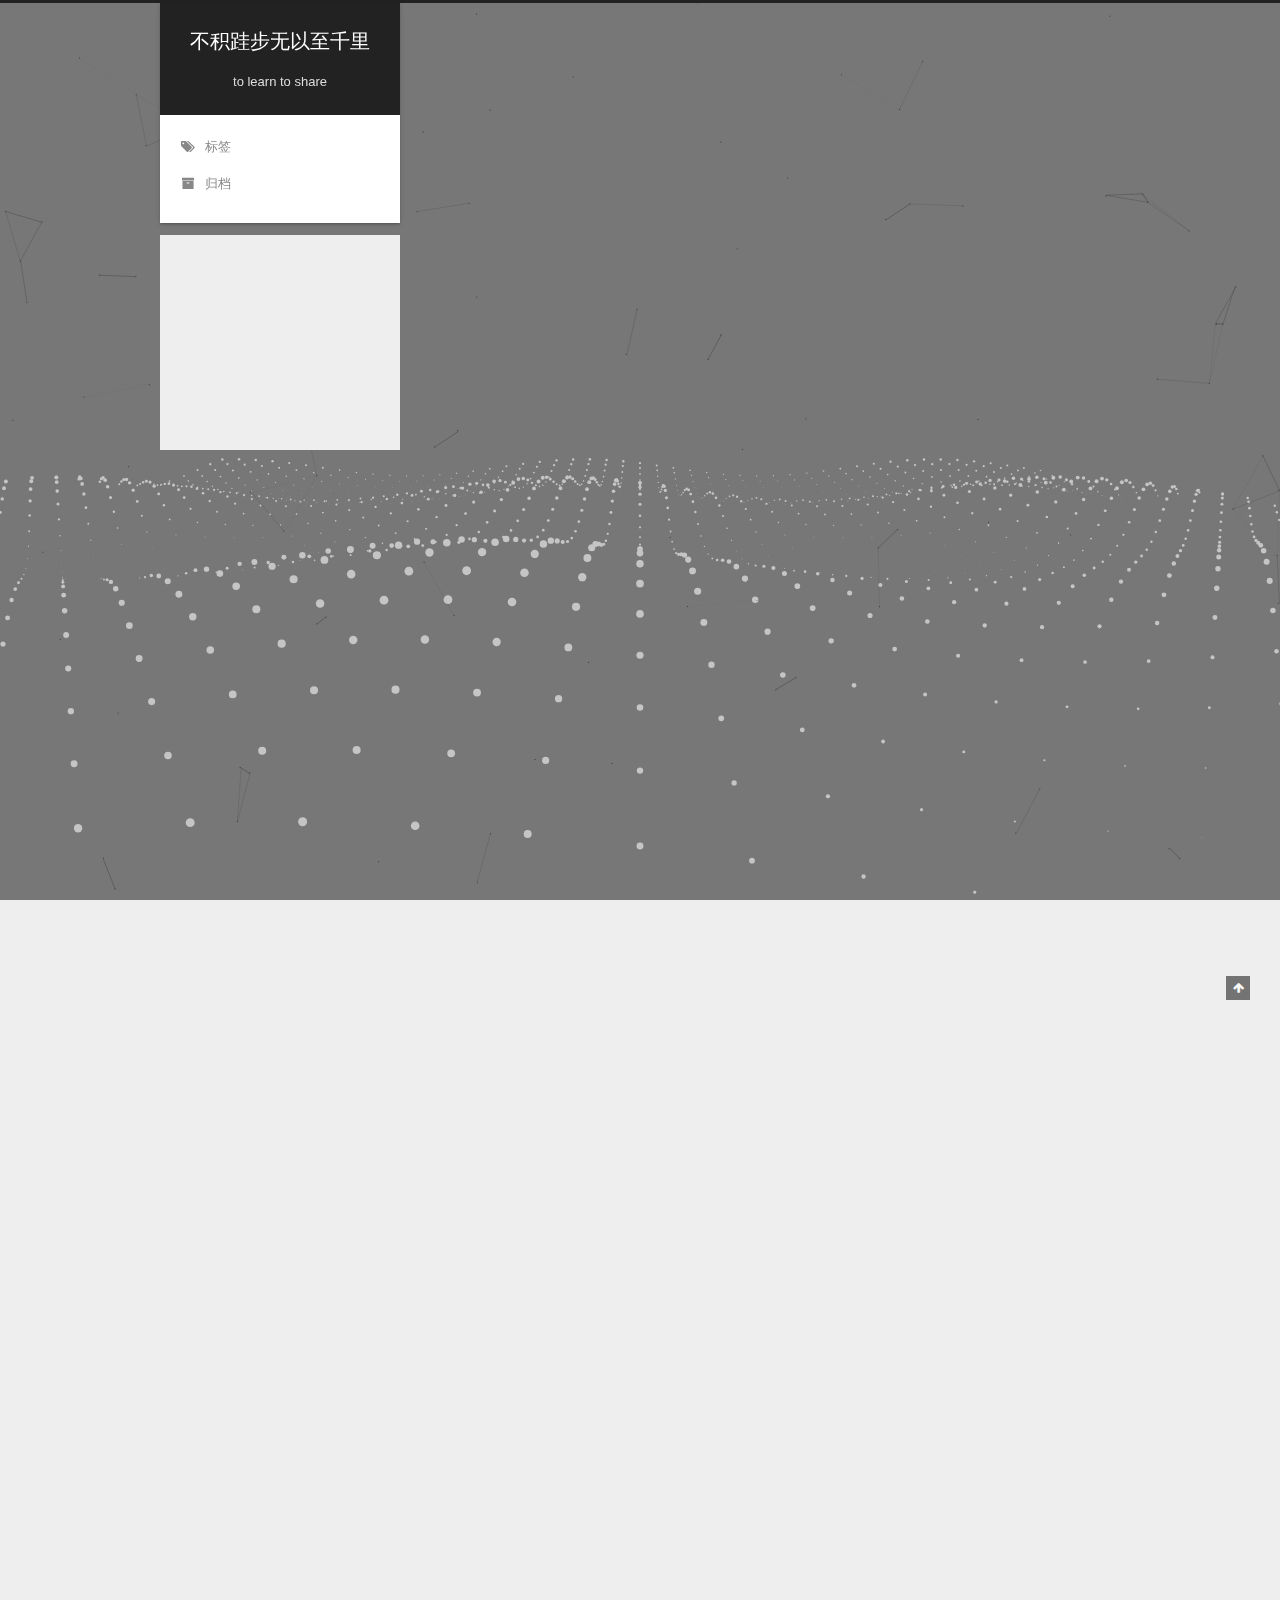
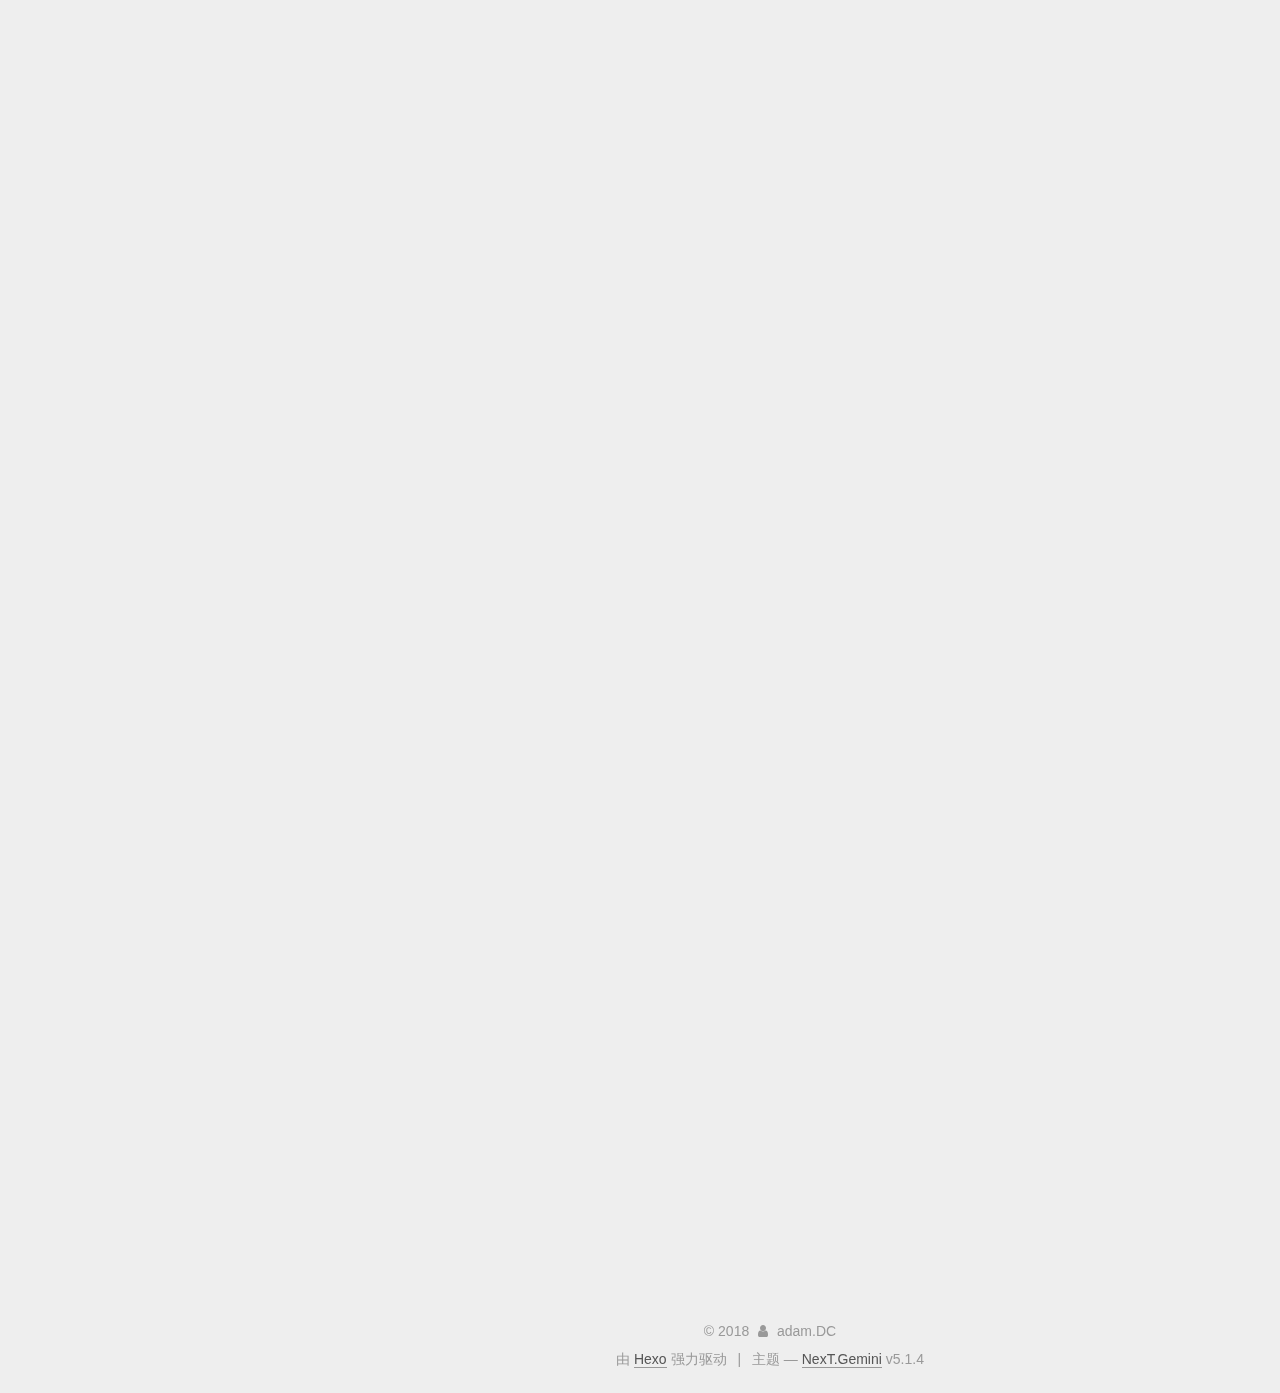
==== commit 7ae1373e: "Site updated: 2018-03-04 15:46:44" ====
--- a/index.html
+++ b/index.html
@@ -234,7 +234,7 @@
     <span hidden itemprop="author" itemscope itemtype="http://schema.org/Person">
       <meta itemprop="name" content="adam.DC">
       <meta itemprop="description" content="">
-      <meta itemprop="image" content="/images/dcimg.jpeg">
+      <meta itemprop="image" content="/images/avatar.jpeg">
     </span>
 
     <span hidden itemprop="publisher" itemscope itemtype="http://schema.org/Organization">
@@ -373,7 +373,7 @@
     <span hidden itemprop="author" itemscope itemtype="http://schema.org/Person">
       <meta itemprop="name" content="adam.DC">
       <meta itemprop="description" content="">
-      <meta itemprop="image" content="/images/dcimg.jpeg">
+      <meta itemprop="image" content="/images/avatar.jpeg">
     </span>
 
     <span hidden itemprop="publisher" itemscope itemtype="http://schema.org/Organization">
@@ -519,7 +519,7 @@
           <div class="site-author motion-element" itemprop="author" itemscope itemtype="http://schema.org/Person">
             
               <img class="site-author-image" itemprop="image"
-                src="/images/dcimg.jpeg"
+                src="/images/avatar.jpeg"
                 alt="adam.DC" />
             
               <p class="site-author-name" itemprop="name">adam.DC</p>
--- a/css/main.css
+++ b/css/main.css
@@ -1823,7 +1823,7 @@
   width: 4px;
   height: 4px;
   border-radius: 50%;
-  background: #d7ff8a;
+  background: #ff7dff;
 }
 .links-of-blogroll {
   font-size: 13px;
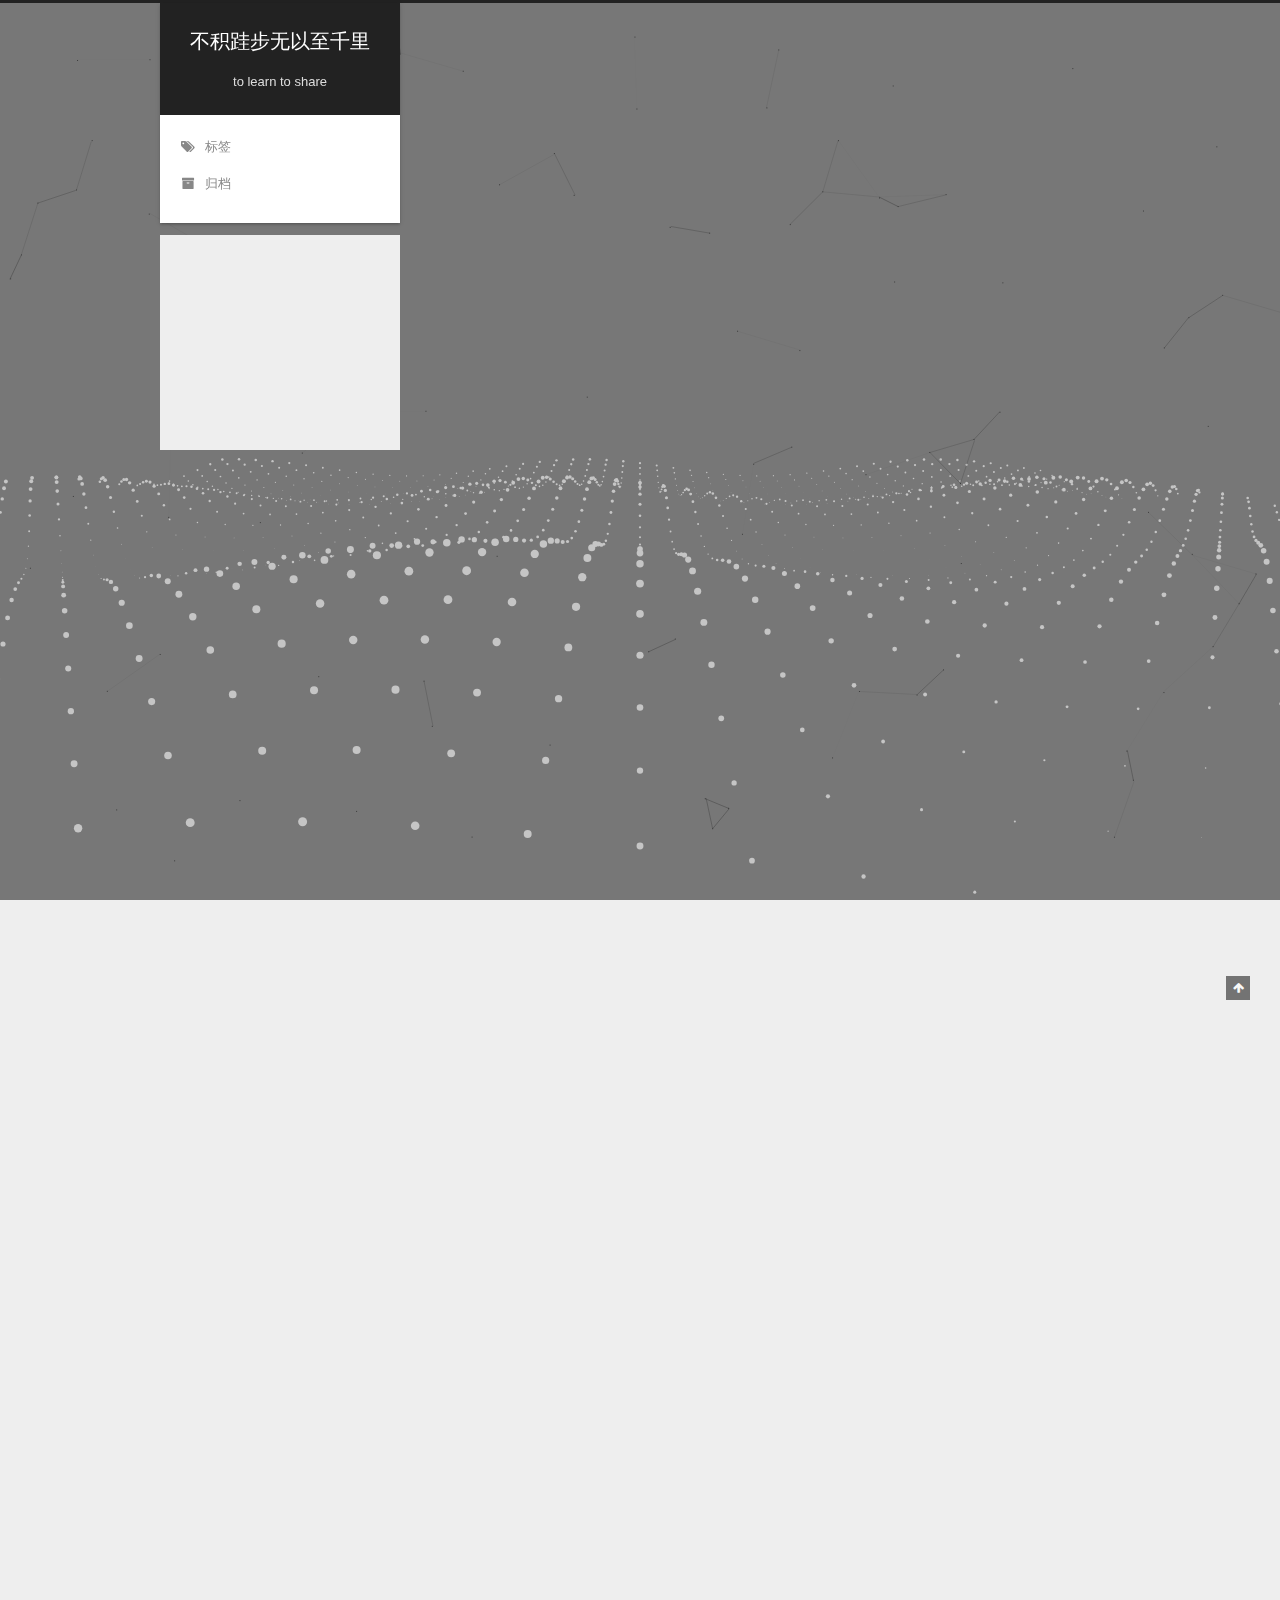
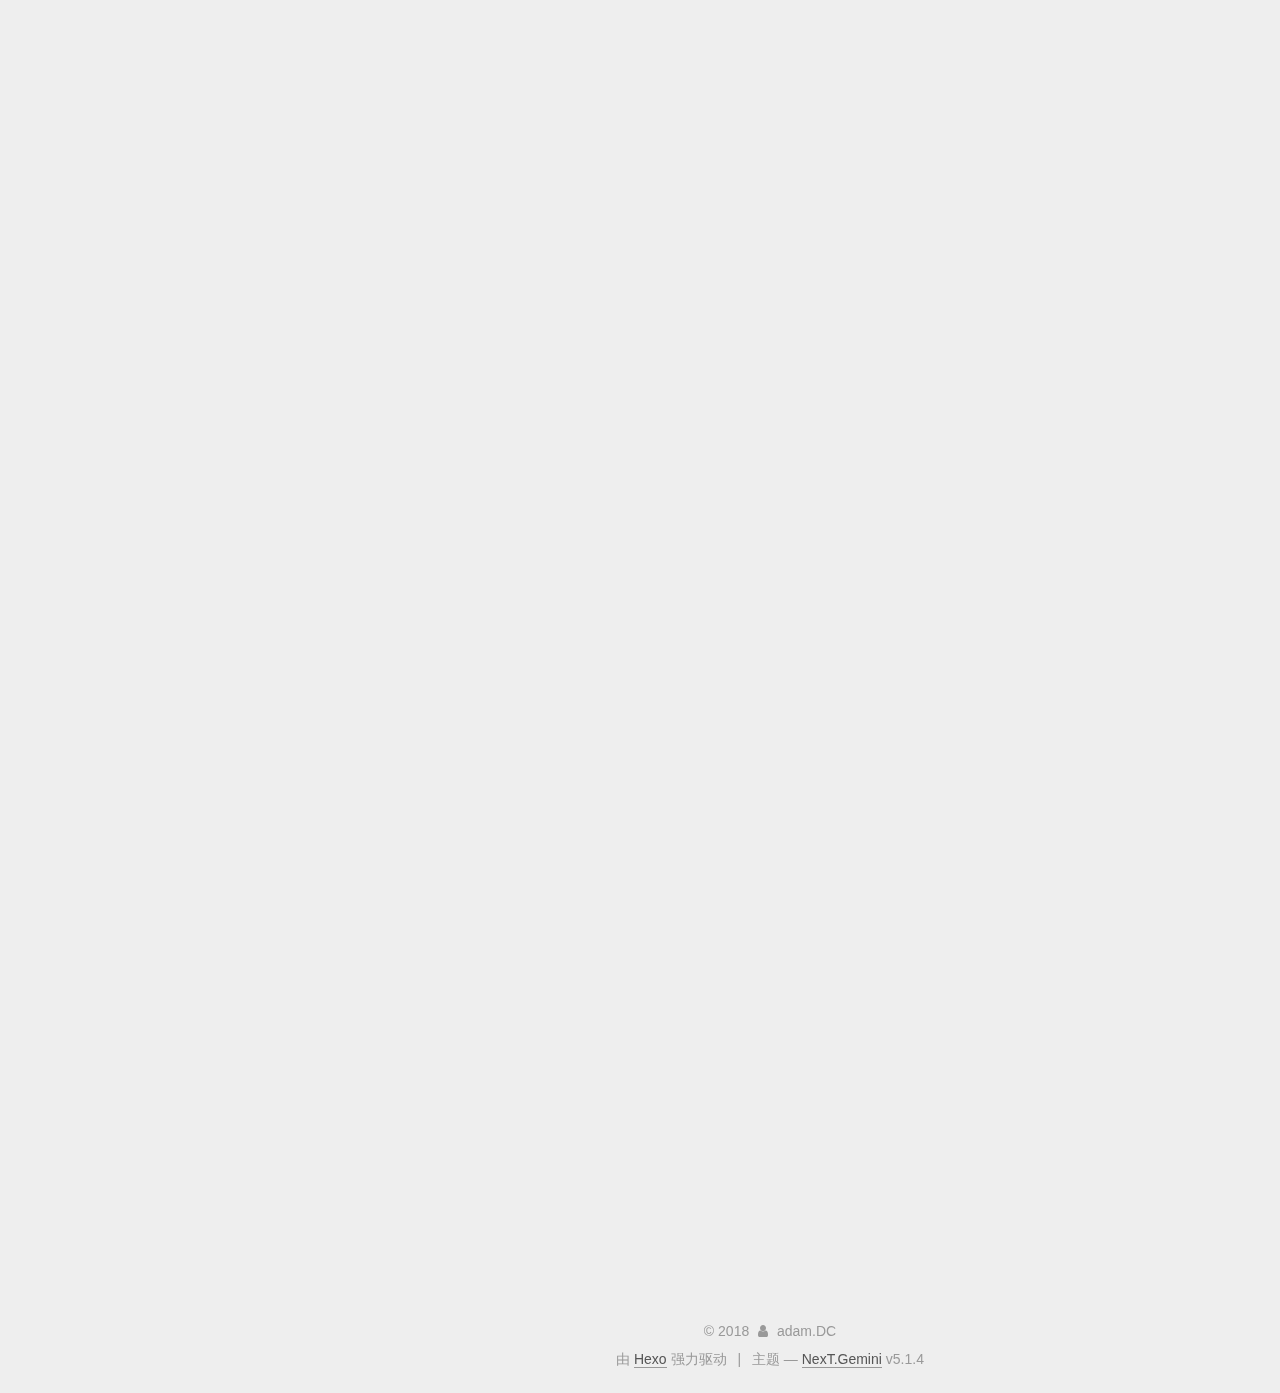
==== commit fdf276c3: "Site updated: 2018-03-04 15:52:41" ====
--- a/index.html
+++ b/index.html
@@ -234,7 +234,7 @@
     <span hidden itemprop="author" itemscope itemtype="http://schema.org/Person">
       <meta itemprop="name" content="adam.DC">
       <meta itemprop="description" content="">
-      <meta itemprop="image" content="/images/avatar.jpeg">
+      <meta itemprop="image" content="https://idiotfool.github.io/images/avatar.jpeg">
     </span>
 
     <span hidden itemprop="publisher" itemscope itemtype="http://schema.org/Organization">
@@ -373,7 +373,7 @@
     <span hidden itemprop="author" itemscope itemtype="http://schema.org/Person">
       <meta itemprop="name" content="adam.DC">
       <meta itemprop="description" content="">
-      <meta itemprop="image" content="/images/avatar.jpeg">
+      <meta itemprop="image" content="https://idiotfool.github.io/images/avatar.jpeg">
     </span>
 
     <span hidden itemprop="publisher" itemscope itemtype="http://schema.org/Organization">
@@ -519,7 +519,7 @@
           <div class="site-author motion-element" itemprop="author" itemscope itemtype="http://schema.org/Person">
             
               <img class="site-author-image" itemprop="image"
-                src="/images/avatar.jpeg"
+                src="https://idiotfool.github.io/images/avatar.jpeg"
                 alt="adam.DC" />
             
               <p class="site-author-name" itemprop="name">adam.DC</p>
--- a/css/main.css
+++ b/css/main.css
@@ -1823,7 +1823,7 @@
   width: 4px;
   height: 4px;
   border-radius: 50%;
-  background: #ff7dff;
+  background: #ffff09;
 }
 .links-of-blogroll {
   font-size: 13px;
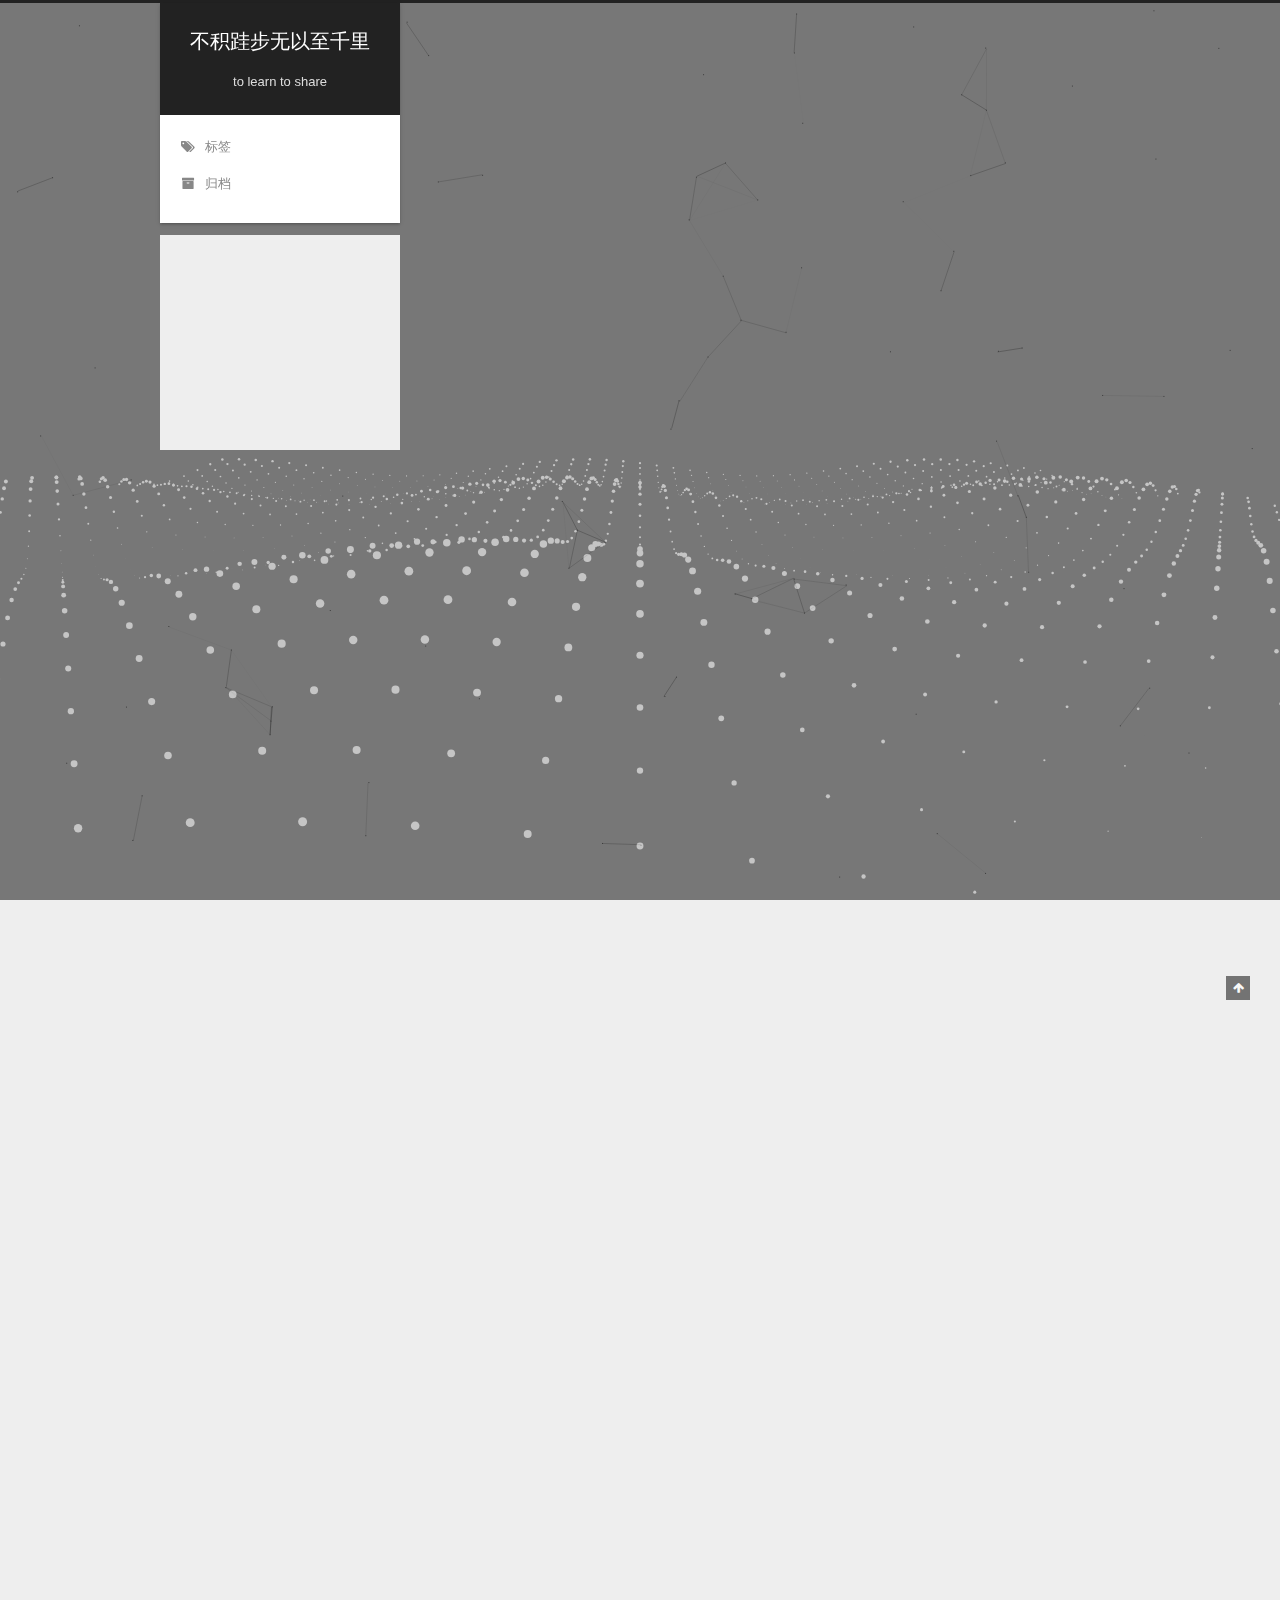
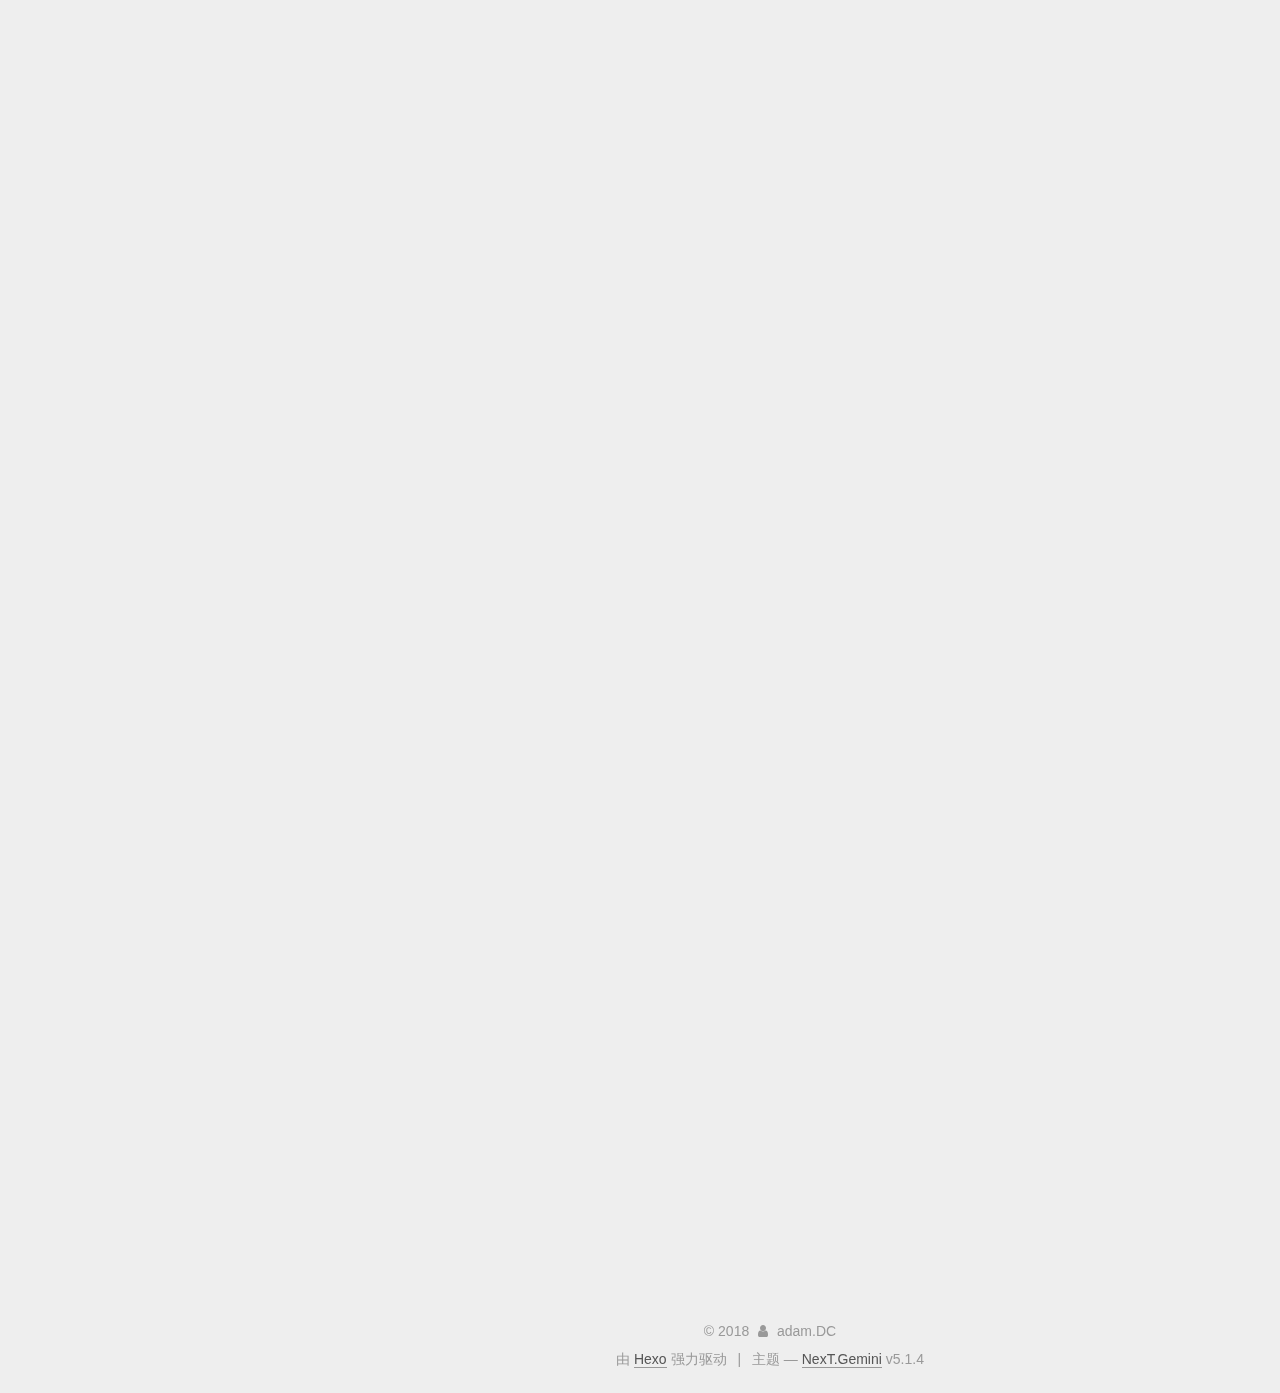
==== commit 3fde2bf3: "Site updated: 2018-03-04 16:06:36" ====
--- a/index.html
+++ b/index.html
@@ -234,7 +234,7 @@
     <span hidden itemprop="author" itemscope itemtype="http://schema.org/Person">
       <meta itemprop="name" content="adam.DC">
       <meta itemprop="description" content="">
-      <meta itemprop="image" content="https://idiotfool.github.io/images/avatar.jpeg">
+      <meta itemprop="image" content="https://github.com/idiotFool/idiotFool.github.io/blob/master/images/avatar.JPG">
     </span>
 
     <span hidden itemprop="publisher" itemscope itemtype="http://schema.org/Organization">
@@ -373,7 +373,7 @@
     <span hidden itemprop="author" itemscope itemtype="http://schema.org/Person">
       <meta itemprop="name" content="adam.DC">
       <meta itemprop="description" content="">
-      <meta itemprop="image" content="https://idiotfool.github.io/images/avatar.jpeg">
+      <meta itemprop="image" content="https://github.com/idiotFool/idiotFool.github.io/blob/master/images/avatar.JPG">
     </span>
 
     <span hidden itemprop="publisher" itemscope itemtype="http://schema.org/Organization">
@@ -519,7 +519,7 @@
           <div class="site-author motion-element" itemprop="author" itemscope itemtype="http://schema.org/Person">
             
               <img class="site-author-image" itemprop="image"
-                src="https://idiotfool.github.io/images/avatar.jpeg"
+                src="https://github.com/idiotFool/idiotFool.github.io/blob/master/images/avatar.JPG"
                 alt="adam.DC" />
             
               <p class="site-author-name" itemprop="name">adam.DC</p>
--- a/css/main.css
+++ b/css/main.css
@@ -1823,7 +1823,7 @@
   width: 4px;
   height: 4px;
   border-radius: 50%;
-  background: #ffff09;
+  background: #73d78e;
 }
 .links-of-blogroll {
   font-size: 13px;
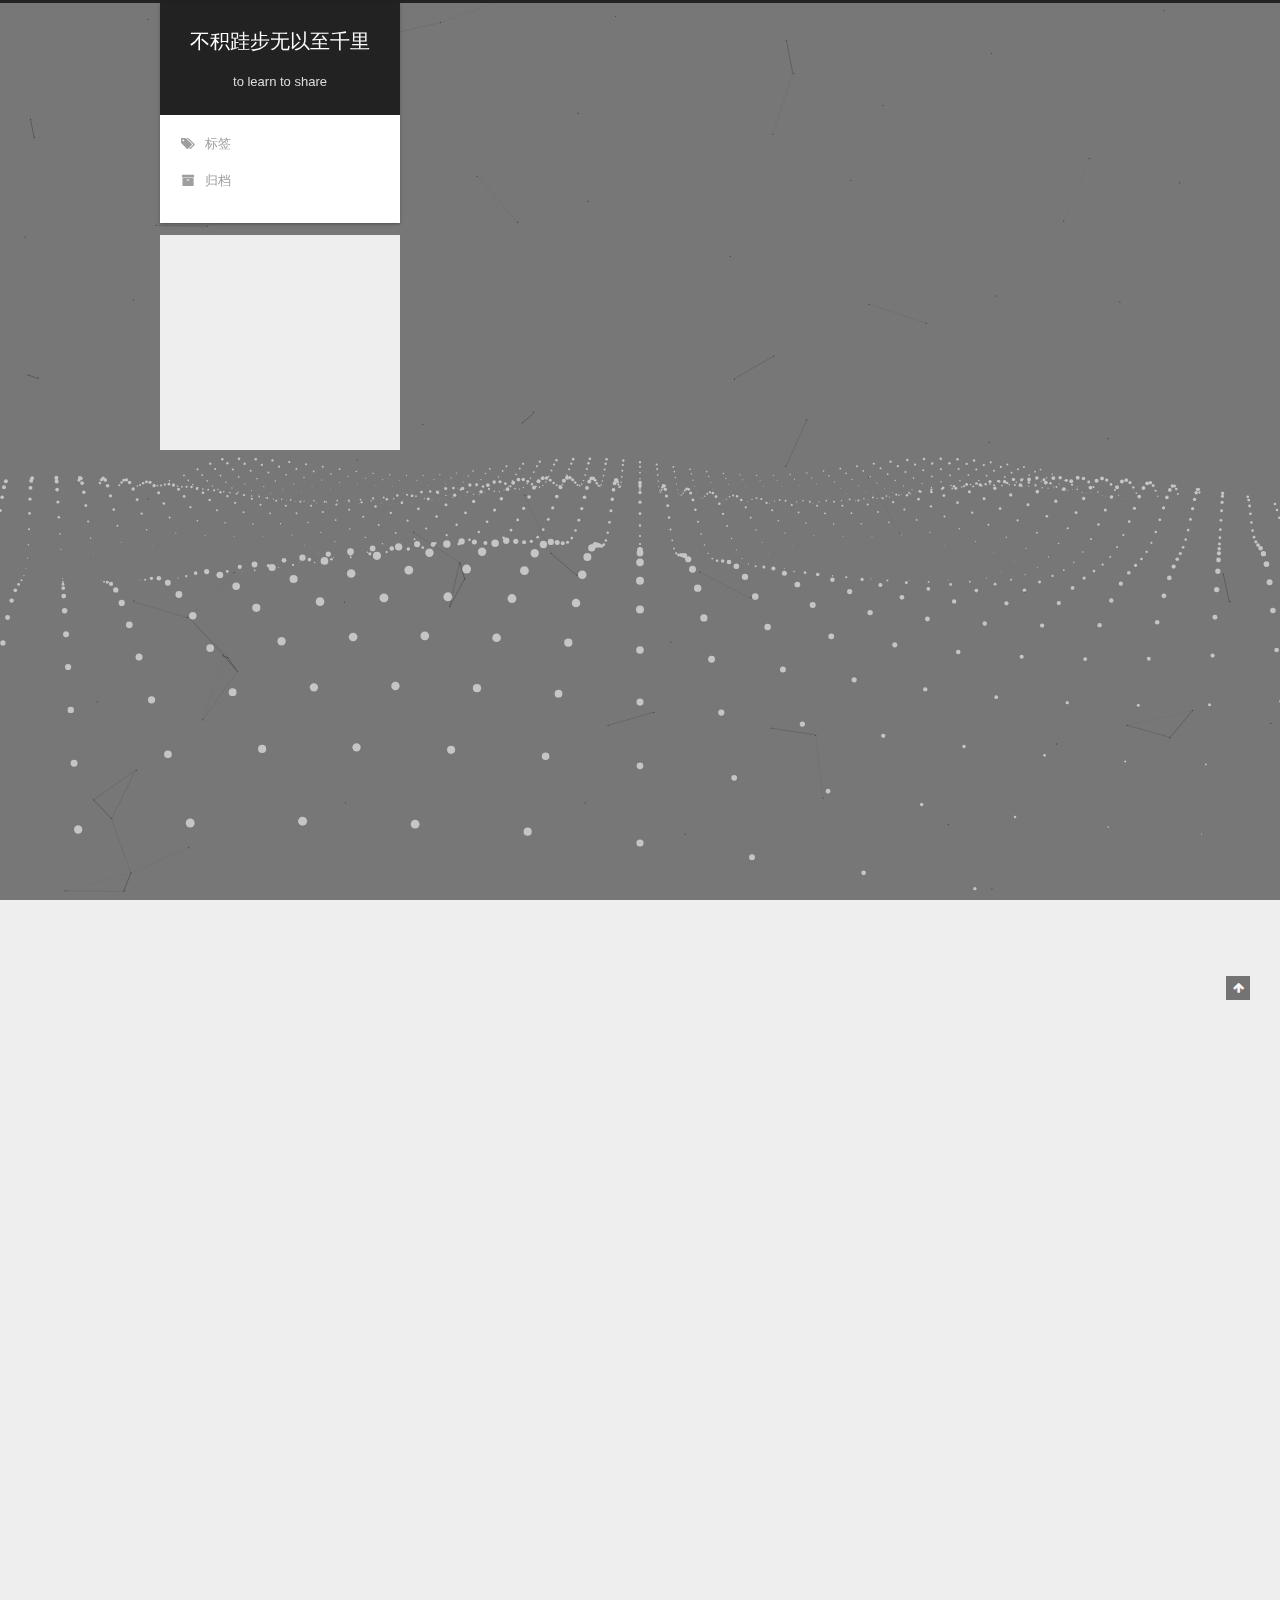
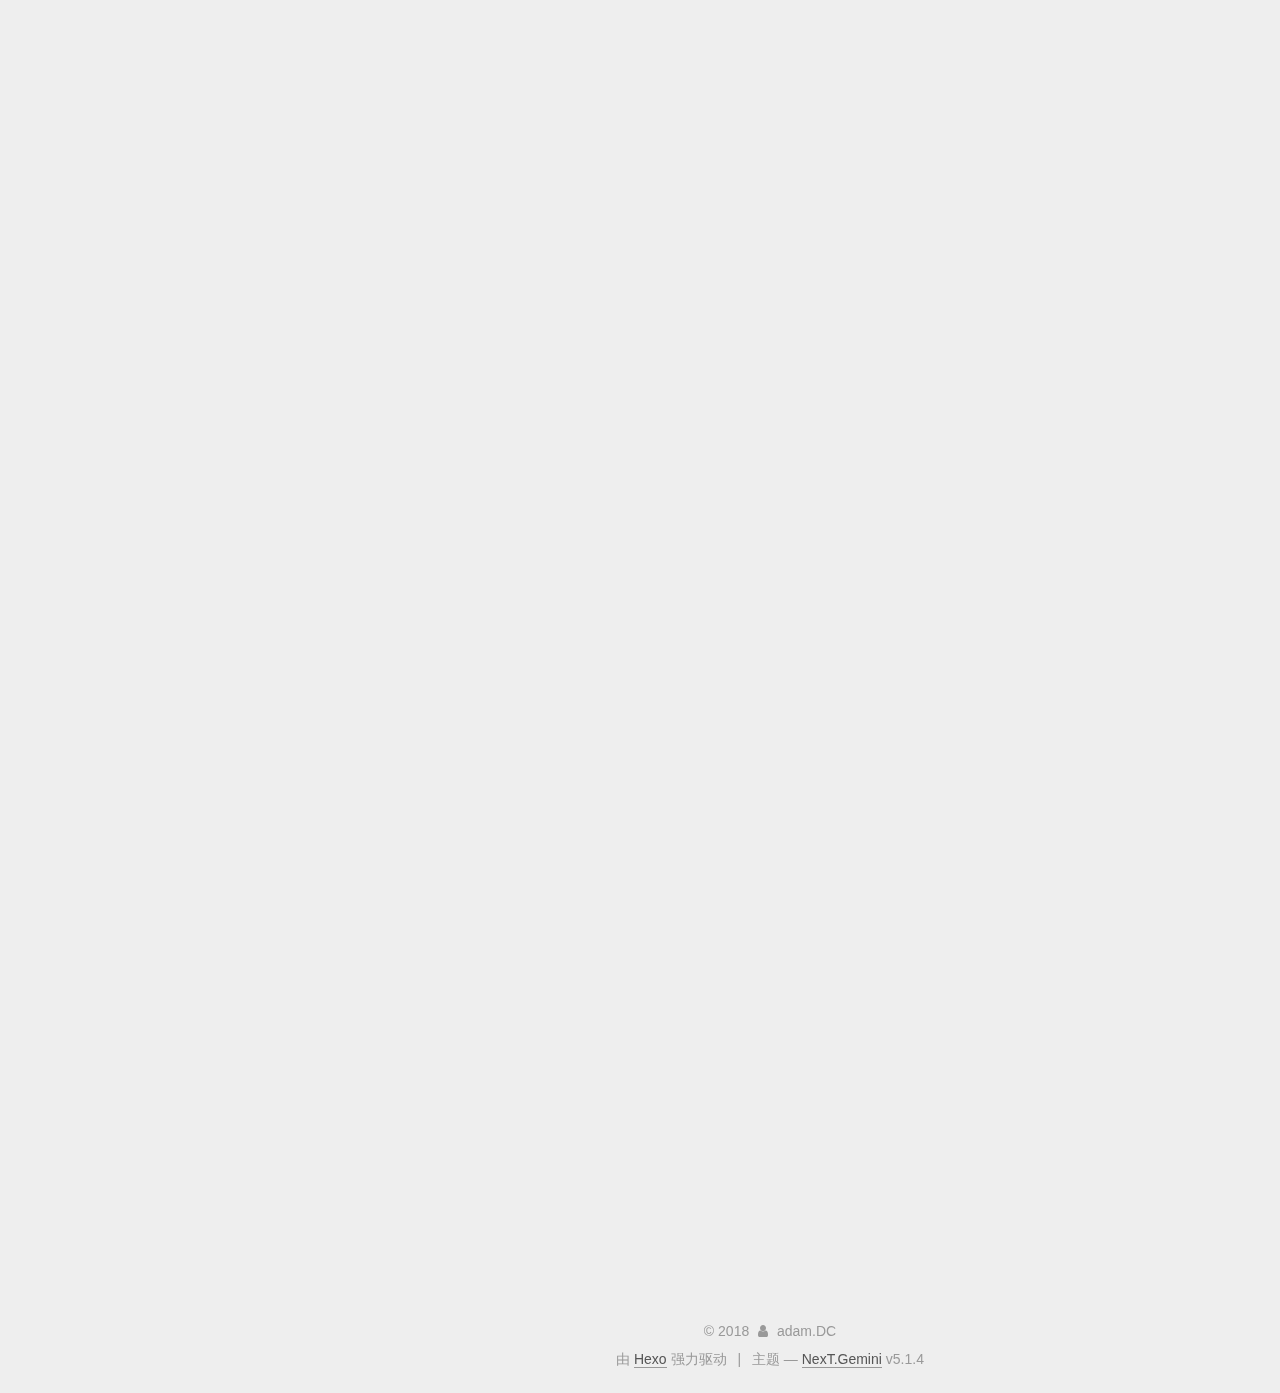
==== commit 9e3c8678: "Site updated: 2018-03-04 16:11:36" ====
--- a/index.html
+++ b/index.html
@@ -234,7 +234,7 @@
     <span hidden itemprop="author" itemscope itemtype="http://schema.org/Person">
       <meta itemprop="name" content="adam.DC">
       <meta itemprop="description" content="">
-      <meta itemprop="image" content="https://github.com/idiotFool/idiotFool.github.io/blob/master/images/avatar.JPG">
+      <meta itemprop="image" content="/images/avatar.JPG">
     </span>
 
     <span hidden itemprop="publisher" itemscope itemtype="http://schema.org/Organization">
@@ -373,7 +373,7 @@
     <span hidden itemprop="author" itemscope itemtype="http://schema.org/Person">
       <meta itemprop="name" content="adam.DC">
       <meta itemprop="description" content="">
-      <meta itemprop="image" content="https://github.com/idiotFool/idiotFool.github.io/blob/master/images/avatar.JPG">
+      <meta itemprop="image" content="/images/avatar.JPG">
     </span>
 
     <span hidden itemprop="publisher" itemscope itemtype="http://schema.org/Organization">
@@ -519,7 +519,7 @@
           <div class="site-author motion-element" itemprop="author" itemscope itemtype="http://schema.org/Person">
             
               <img class="site-author-image" itemprop="image"
-                src="https://github.com/idiotFool/idiotFool.github.io/blob/master/images/avatar.JPG"
+                src="/images/avatar.JPG"
                 alt="adam.DC" />
             
               <p class="site-author-name" itemprop="name">adam.DC</p>
--- a/css/main.css
+++ b/css/main.css
@@ -1823,7 +1823,7 @@
   width: 4px;
   height: 4px;
   border-radius: 50%;
-  background: #73d78e;
+  background: #60b3ff;
 }
 .links-of-blogroll {
   font-size: 13px;
